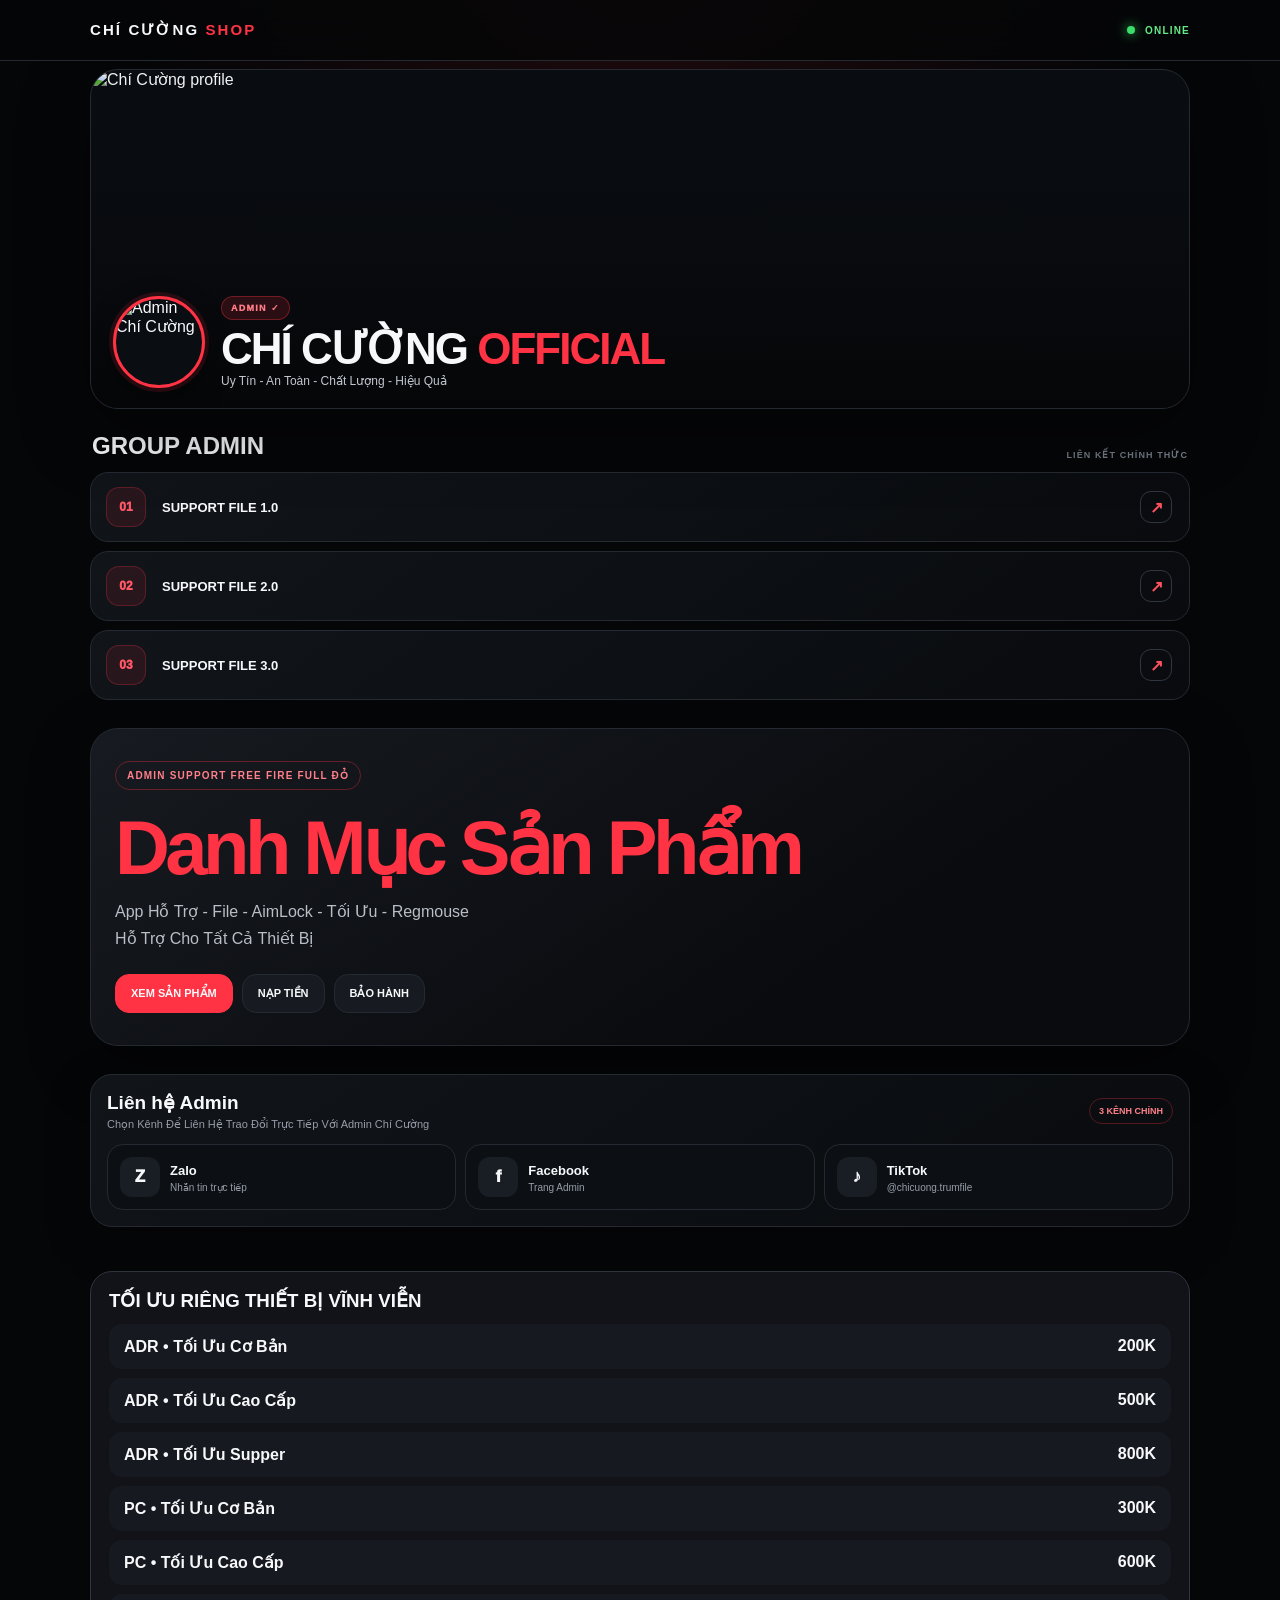
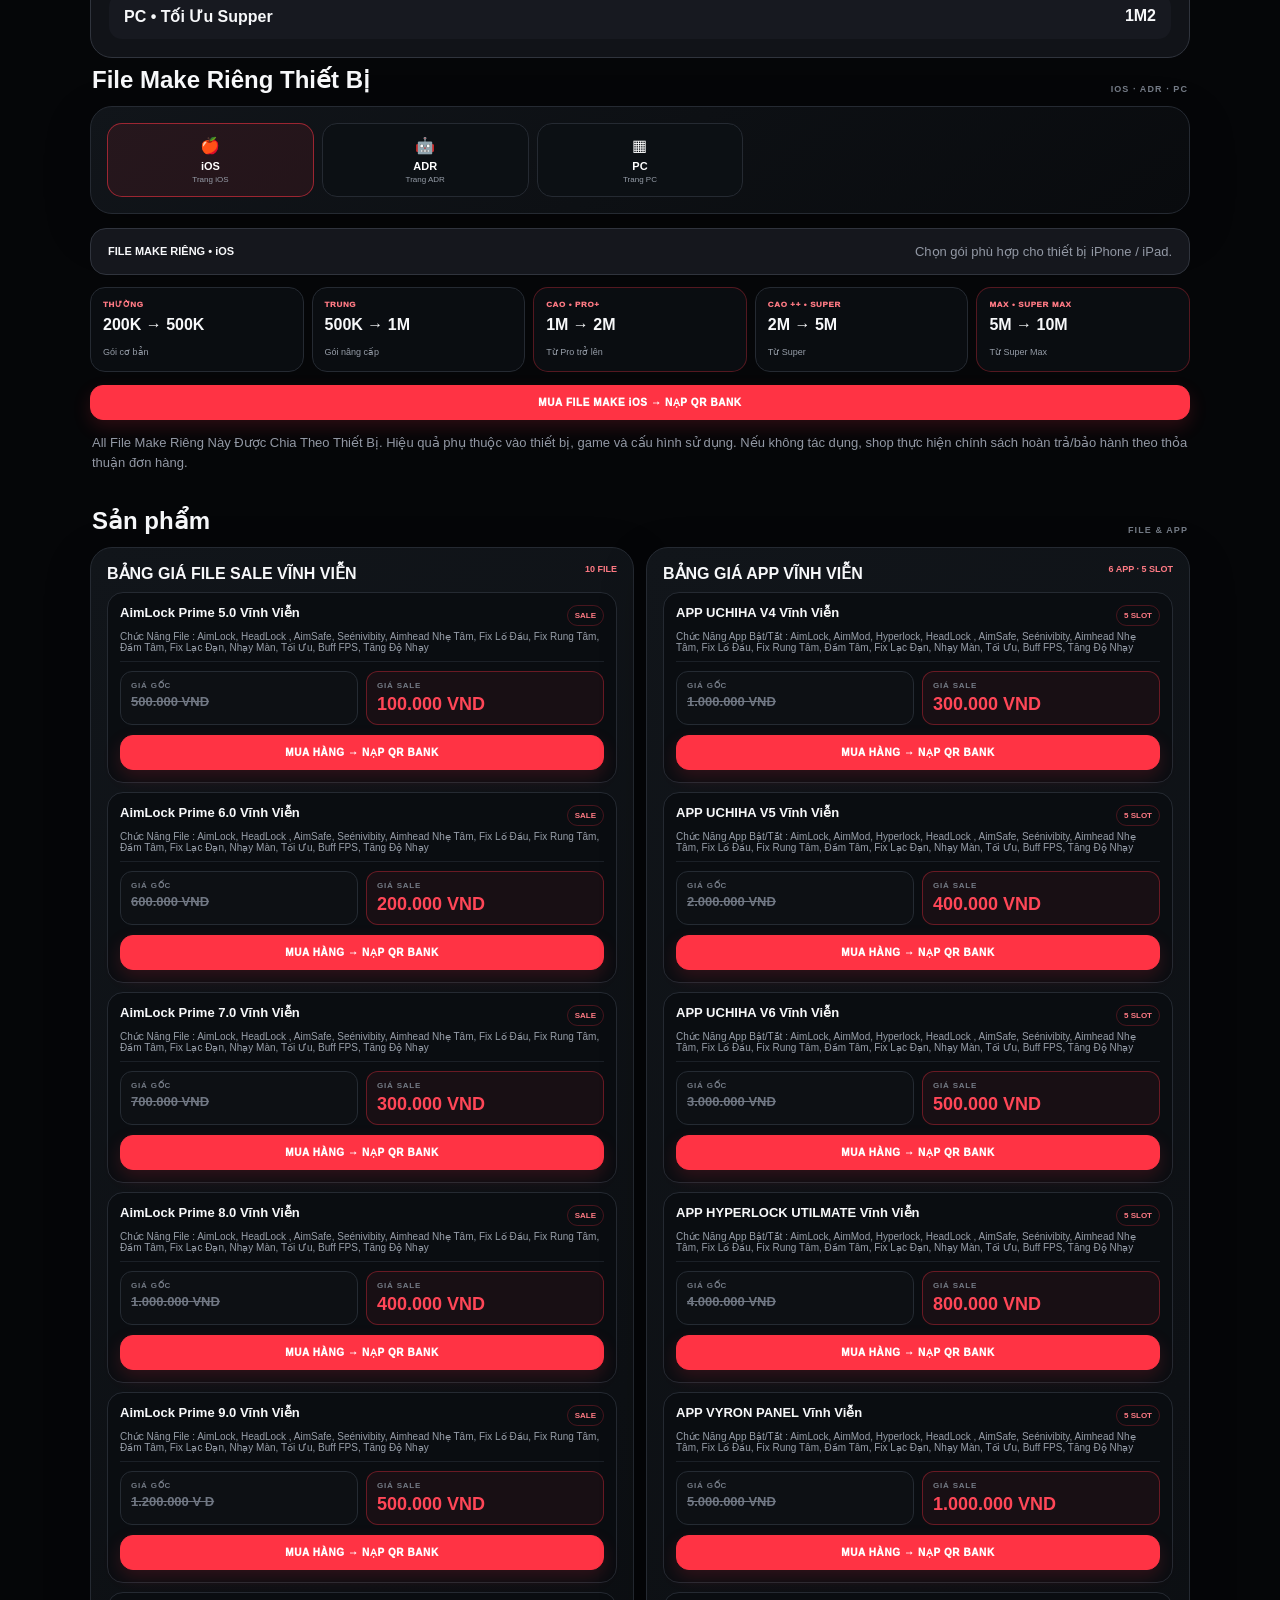
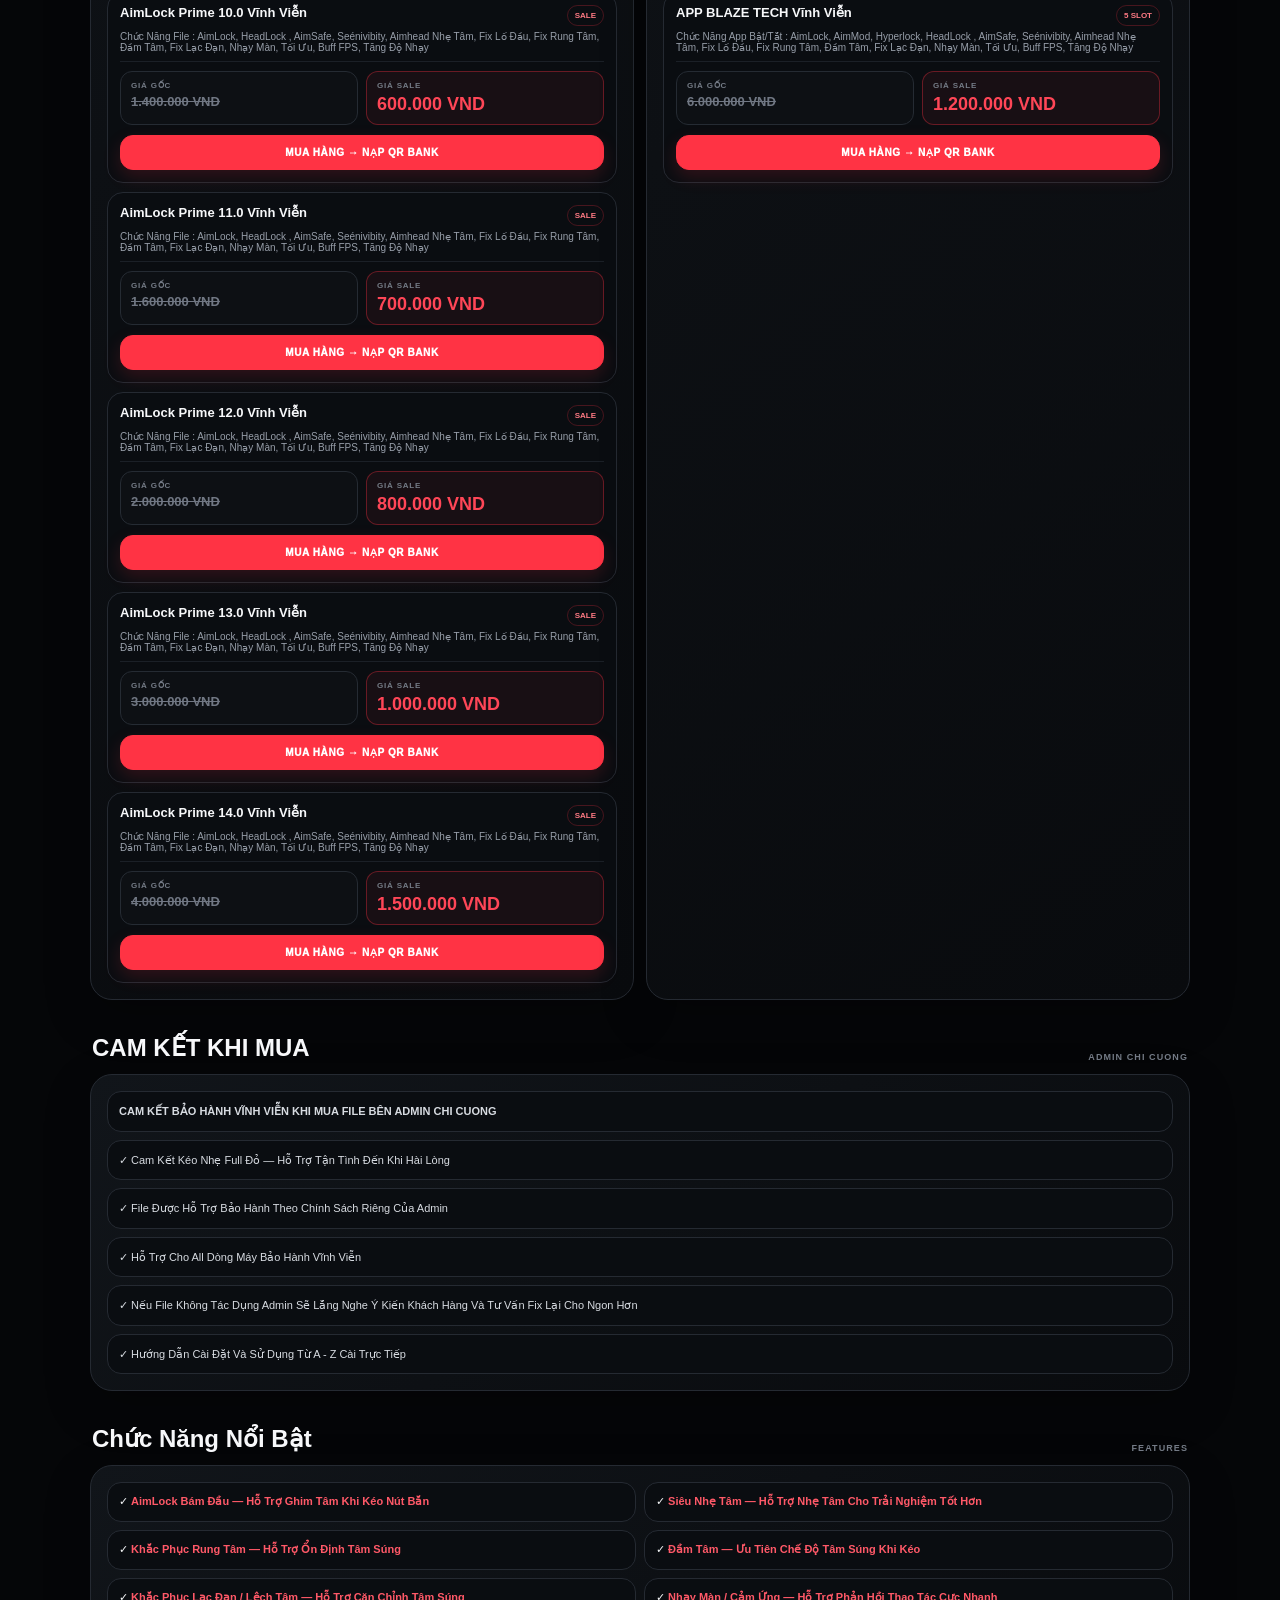
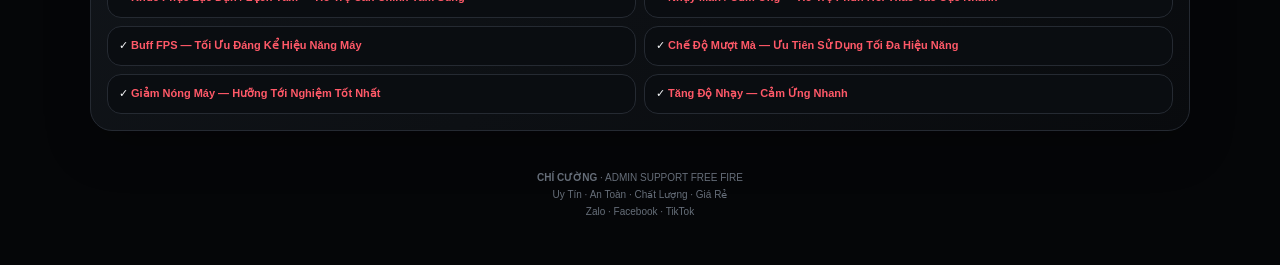
==== index.html @ fde87550 "Add files via upload" ====
<!doctype html><html lang="vi"><head><meta charset="utf-8"><meta name="viewport" content="width=device-width,initial-scale=1"><meta name="theme-color" content="#050608"><title>Chí Cường Shop</title><style>
:root{--bg:#050608;--line:#252a32;--txt:#f7f8fa;--muted:#969da8;--red:#ff3344}*{box-sizing:border-box}html{scroll-behavior:smooth}body{margin:0;background:radial-gradient(800px 420px at 50% 0,rgba(255,51,68,.12),transparent 65%),var(--bg);color:var(--txt);font-family:-apple-system,BlinkMacSystemFont,"SF Pro Display",Arial,sans-serif}a{text-decoration:none;color:inherit}.wrap{width:min(1100px,calc(100% - 22px));margin:auto}.top{position:sticky;top:0;z-index:20;background:rgba(5,6,8,.84);backdrop-filter:blur(18px);border-bottom:1px solid var(--line)}.topin{height:60px;display:flex;align-items:center;justify-content:space-between}.brand{font-size:15px;font-weight:900;letter-spacing:.14em}.brand b{color:var(--red)}.online{font-size:10px;font-weight:900;letter-spacing:.12em;color:#65eb86}.dot{display:inline-block;width:8px;height:8px;border-radius:50%;background:#39df69;box-shadow:0 0 12px #39df69;margin-right:6px}.hero{padding:15px 0}.heroCard{border:1px solid var(--line);border-radius:28px;padding:32px 24px;background:linear-gradient(145deg,#171a20,#090b0e 70%);box-shadow:0 20px 60px rgba(0,0,0,.35)}.eyebrow{display:inline-block;border:1px solid rgba(255,51,68,.35);border-radius:99px;padding:8px 11px;color:#ff7f8a;font-size:10px;font-weight:900;letter-spacing:.12em}.hero h1{font-size:clamp(42px,8vw,76px);line-height:.95;letter-spacing:-.06em;margin:22px 0 15px}.hero h1 span{color:var(--red)}.hero p{color:#b9bec7;line-height:1.65;margin:0}.actions{display:flex;gap:9px;flex-wrap:wrap;margin-top:22px}.btn{padding:12px 15px;border:1px solid var(--line);border-radius:14px;background:#171b21;font-size:11px;font-weight:900}.btn.red{background:var(--red);border-color:var(--red)}section{padding:13px 0}.head{display:flex;align-items:end;justify-content:space-between;margin:8px 2px 12px}.head h2{margin:0;font-size:24px}.head small{color:#747b86;font-size:9px;font-weight:900;letter-spacing:.12em}.box,.card{border:1px solid var(--line);border-radius:22px;background:linear-gradient(145deg,#11151a,#090b0e);padding:16px;box-shadow:0 16px 45px rgba(0,0,0,.25)}.contactTitle{display:flex;justify-content:space-between;gap:10px;align-items:center;margin-bottom:13px}.contactTitle h2{margin:0;font-size:19px}.contactTitle p{margin:4px 0 0;color:var(--muted);font-size:11px}.badge{border:1px solid rgba(255,51,68,.3);color:#ff808a;padding:7px 9px;border-radius:99px;font-size:9px;font-weight:900}.socials{display:grid;grid-template-columns:repeat(3,1fr);gap:9px}.social{display:flex;align-items:center;gap:10px;border:1px solid var(--line);background:#0c1014;border-radius:16px;padding:12px;transition:.2s}.social:hover{transform:translateY(-2px);border-color:rgba(255,51,68,.5)}.ico{width:40px;height:40px;border-radius:12px;background:#191e25;display:grid;place-items:center;font-weight:1000;font-size:17px}.social strong{font-size:13px}.social span{display:block;color:var(--muted);font-size:10px;margin-top:3px}.devices{display:grid;grid-template-columns:repeat(5,1fr);gap:8px}.device{text-align:center;padding:14px 7px;border:1px solid var(--line);border-radius:15px;background:#0c1014;font-size:11px;font-weight:900}.device i{display:block;font-style:normal;font-size:20px;margin-bottom:7px}.device.active{border-color:rgba(255,51,68,.5);background:rgba(255,51,68,.08)}.cols{display:grid;grid-template-columns:1fr 1fr;gap:12px}.card h3{margin:0;font-size:16px}.count{float:right;color:#ff7a84;font-size:9px;font-weight:900}.prod{margin-top:9px;border:1px solid var(--line);border-radius:16px;padding:12px;background:#0a0d11}.pt{display:flex;justify-content:space-between;gap:8px}.pn{font-weight:900;font-size:13px}.tag{color:#ff7a84;border:1px solid rgba(255,51,68,.25);border-radius:99px;padding:5px 7px;font-size:8px;font-weight:900}.ps{color:var(--muted);font-size:10px;margin:5px 0 8px}.price{display:grid;grid-template-columns:1fr 1fr;gap:8px;border-top:1px solid #1b2027;padding-top:9px;font-size:9px}.priceBox{min-width:0;padding:9px 10px;border:1px solid #252b33;border-radius:12px;background:#0d1014}.priceLabel{display:block;color:#747b86;font-size:8px;font-weight:900;letter-spacing:.1em;margin-bottom:4px}.old{display:block;text-decoration:line-through;color:#707783;font-size:13px;font-weight:800}.saleBox{border-color:rgba(255,51,68,.35);background:rgba(255,51,68,.06)}.sale{display:block;color:#fff;font-size:18px;font-weight:1000}.sale b{color:#ff4657}.list{display:grid;gap:8px}.item{padding:11px;border:1px solid var(--line);border-radius:14px;background:#0a0d11;color:#d7dbe1;font-size:11px;line-height:1.5}.features{display:grid;grid-template-columns:repeat(2,1fr);gap:8px}.feature{padding:11px;border:1px solid var(--line);border-radius:14px;background:#0a0d11;font-size:11px;line-height:1.45}.feature b{color:#ff5968}.foot{text-align:center;color:#666e79;font-size:10px;line-height:1.7;padding:25px 0 45px}@media(max-width:720px){.socials,.cols{grid-template-columns:1fr}.devices{grid-template-columns:repeat(2,1fr)}.device:last-child{grid-column:span 2}.features{grid-template-columns:1fr}.contactTitle{align-items:flex-start}.badge{display:none}}
<style>
.payment-grid{display:grid;grid-template-columns:1fr 1fr;gap:12px}.bank{position:relative;overflow:hidden;border:1px solid var(--line);border-radius:20px;padding:18px;background:linear-gradient(145deg,#15191f,#090b0e)}.bank:after{content:"";position:absolute;right:-35px;top:-35px;width:110px;height:110px;border-radius:50%;background:rgba(255,51,68,.08)}.bank h3{margin:0 0 5px;font-size:18px}.bank p{margin:0 0 14px;color:var(--muted);font-size:11px;line-height:1.5}.bank .bankbtn{display:inline-flex;align-items:center;justify-content:center;width:100%;padding:12px;border-radius:13px;background:#171b21;border:1px solid #2c323b;font-size:11px;font-weight:900}.bank.primary .bankbtn{background:var(--red);border-color:var(--red)}.bankname{font-size:9px;font-weight:900;letter-spacing:.14em;color:#ff6a75;margin-bottom:10px}.paynote{margin-top:10px;color:#737b86;font-size:10px;line-height:1.6;text-align:center}@media(max-width:720px){.payment-grid{grid-template-columns:1fr}}
.buy-now{display:block;margin-top:10px;width:100%;padding:11px 12px;border-radius:13px;background:var(--red);border:1px solid var(--red);color:#fff;text-align:center;font-size:10px;font-weight:1000;letter-spacing:.06em;box-shadow:0 7px 18px rgba(255,51,68,.16)}.buy-now:active{transform:scale(.99)}.pay-preview{display:flex;align-items:center;justify-content:space-between;gap:15px;padding:16px;border:1px solid var(--line);border-radius:18px;background:#0a0d11}.pay-preview strong{display:block;font-size:14px}.pay-preview span{display:block;color:var(--muted);font-size:10px;margin-top:5px}@media(max-width:720px){.pay-preview{flex-direction:column;align-items:stretch}}
.makeDevices{display:grid;grid-template-columns:repeat(5,1fr);gap:8px}.makeDevice{border:1px solid var(--line);background:#0c1014;color:#fff;border-radius:15px;padding:12px 7px;cursor:pointer;font:inherit}.makeDevice b,.makeDevice span{display:block}.makeDevice b{font-size:11px;margin-top:5px}.makeDevice span{font-size:8px;color:var(--muted);margin-top:3px}.makeDevice.active{border-color:rgba(255,51,68,.55);background:rgba(255,51,68,.09)}.makeIntro{display:flex;justify-content:space-between;gap:10px;align-items:center;margin:13px 0 9px;padding:12px 13px;border-radius:14px;background:#0a0d11;border:1px solid var(--line)}.makeIntro b{font-size:11px}.makeIntro span{font-size:9px;color:var(--muted)}.makeTypes{display:grid;grid-template-columns:repeat(5,1fr);gap:8px}.makeType{border:1px solid var(--line);border-radius:15px;padding:12px;background:#0a0d11}.makeType span{display:block;color:#ff7a84;font-size:8px;font-weight:1000;letter-spacing:.08em}.makeType b{display:block;font-size:16px;margin:7px 0}.makeType small{color:var(--muted);font-size:9px}.makeType.pro,.makeType.max{border-color:rgba(255,51,68,.3)}.makeNote{color:var(--muted);font-size:10px;line-height:1.55;margin:12px 2px 2px}@media(max-width:720px){.makeDevices{grid-template-columns:repeat(3,1fr)}.makeTypes{grid-template-columns:1fr 1fr}.makeType:last-child{grid-column:1/-1}.makeIntro{align-items:flex-start;flex-direction:column}}</style></style><style id="make-pages-css">
.makePage{display:none;margin-top:14px}.makePage.active{display:block}.makeIntro{display:flex;justify-content:space-between;gap:12px;align-items:center;background:#15171d;border:1px solid #30343d;border-radius:16px;padding:15px 17px;margin-bottom:12px}.makeIntro span{color:#9298a4;font-size:13px}.makeBuy{display:block;text-align:center;margin-top:13px}.makeNote{margin:13px 2px 0;color:#9298a4;line-height:1.55;font-size:13px}
@media(max-width:720px){.makeIntro{display:block}.makeIntro span{display:block;margin-top:5px}}
</style></head><body><header class="top"><div class="wrap topin"><div class="brand"> CHÍ CƯỜNG <b> SHOP</b></div><div class="online"><i class="dot"></i> ONLINE</div></div></header><main class="wrap"><section class="profileHero"><div class="profileCover"><img src="assets/profile.jpg" alt="Chí Cường profile"><div class="profileShade"></div><div class="profileInfo"><div class="avatar"><img src="assets/profile.jpg" alt="Admin Chí Cường"></div><div><div class="profileRole"> ADMIN ✓</div><h1> CHÍ CƯỜNG <span> OFFICIAL</span></h1><p>Uy Tín - An Toàn - Chất Lượng - Hiệu Quả</p></div></div></div></section>
<section id="groups"><div class="head"><h2>GROUP ADMIN</h2><small>LIÊN KẾT CHÍNH THỨC</small></div><div class="groupGrid"><a class="groupCard" href="#" onclick="return openGroup('GROUP_1')"><div class="groupNo">01</div><div><strong>SUPPORT FILE 1.0</strong></div><b>↗</b></a><a class="groupCard" href="#" onclick="return openGroup('GROUP_2')"><div class="groupNo">02</div><div><strong>SUPPORT FILE 2.0</strong></div><b>↗</b></a><a class="groupCard" href="#" onclick="return openGroup('GROUP_3')"><div class="groupNo">03</div><div><strong>SUPPORT FILE 3.0</strong></div><b>↗</b></a></div></section>
<style>
.profileHero{padding:8px 0 2px}.profileCover{position:relative;height:340px;border:1px solid #252a32;border-radius:28px;overflow:hidden;background:#0a0d11;box-shadow:0 22px 70px rgba(0,0,0,.4)}.profileCover>img{width:100%;height:100%;object-fit:cover;object-position:center 48%;display:block;filter:saturate(.92) contrast(1.04)}.profileShade{position:absolute;inset:0;background:linear-gradient(180deg,rgba(0,0,0,.05) 20%,rgba(5,6,8,.22) 46%,rgba(5,6,8,.96) 100%)}.profileInfo{position:absolute;left:22px;right:22px;bottom:20px;display:flex;align-items:end;gap:16px}.avatar{width:92px;height:92px;flex:0 0 92px;border-radius:50%;overflow:hidden;border:3px solid var(--red);box-shadow:0 0 0 4px rgba(255,51,68,.13),0 10px 28px rgba(0,0,0,.45);background:#0a0d11}.avatar img{width:100%;height:100%;object-fit:cover}.profileRole{display:inline-flex;padding:6px 9px;border-radius:99px;background:rgba(255,51,68,.14);border:1px solid rgba(255,51,68,.35);color:#ff7b85;font-size:9px;font-weight:1000;letter-spacing:.14em}.profileInfo h1{font-size:clamp(26px,6vw,44px);margin:7px 0 3px;letter-spacing:-.045em;line-height:1}.profileInfo h1 span{color:var(--red)}.profileInfo p{margin:0;color:#c2c7cf;font-size:12px}.groupGrid{display:grid;gap:9px}.groupCard{display:grid;grid-template-columns:44px 1fr 34px;align-items:center;gap:12px;padding:14px 15px;border:1px solid var(--line);border-radius:18px;background:linear-gradient(145deg,#11151a,#090b0e);transition:.2s}.groupCard:hover{transform:translateY(-2px);border-color:rgba(255,51,68,.55);box-shadow:0 10px 28px rgba(255,51,68,.08)}.groupNo{width:40px;height:40px;border-radius:13px;display:grid;place-items:center;background:rgba(255,51,68,.1);border:1px solid rgba(255,51,68,.25);color:#ff5968;font-size:12px;font-weight:1000}.groupCard strong{display:block;font-size:13px}.groupCard span{display:block;color:var(--muted);font-size:10px;margin-top:4px}.groupCard>b{width:32px;height:32px;border:1px solid #303640;border-radius:11px;display:grid;place-items:center;color:#ff5260;font-size:16px}@media(max-width:720px){.profileCover{height:330px}.profileInfo{left:16px;right:16px;bottom:16px;gap:12px}.avatar{width:76px;height:76px;flex-basis:76px}.profileInfo h1{font-size:25px}.groupCard{grid-template-columns:40px 1fr 30px}}
</style>
<script>
function openGroup(id){const links={GROUP_1:'https://zalo.me/g/ellbnu853',GROUP_2:'https://zalo.me/g/bqookl425',GROUP_3:'https://zalo.me/g/5pbwcsgzqxqlen5xunfj'};const url=links[id];if(url){window.open(url,'_blank','noopener');}else{alert('Liên kết Group chưa được cài.');}return false;}
function switchMakeDevice(device,btn){
document.querySelectorAll('.makeDevice').forEach(x=>x.classList.remove('active'));
btn.classList.add('active');
document.querySelectorAll('.makePage').forEach(x=>x.classList.remove('active'));
const page=document.getElementById('make-'+device);
if(page) page.classList.add('active');
}
</script>
<section class="hero"><div class="heroCard"><div class="eyebrow">ADMIN SUPPORT FREE FIRE FULL ĐỎ</div>
        <h1><span>Danh Mục Sản Phẩm</span>
<br></h1><p>App Hỗ Trợ - File - AimLock - Tối Ưu - Regmouse<br>Hỗ Trợ Cho Tất Cả Thiết Bị</p>
<div class="actions"><a class="btn red" href="#products">XEM SẢN PHẨM</a>
<a class="btn" href="payment.html">NẠP TIỀN</a><a class="btn" href="#guarantee">BẢO HÀNH</a></div></div></section><section id="contact"><div class="box"><div class="contactTitle"><div><h2>Liên hệ Admin</h2><p>Chọn Kênh Để Liên Hệ Trao Đổi Trực Tiếp Với Admin Chí Cường</p></div><span class="badge">3 KÊNH CHÍNH</span></div><div class="socials"><a class="social" href="https://zalo.me/0384073952" target="_blank" rel="noopener"><div class="ico">Z</div><div><strong>Zalo</strong><span>Nhắn tin trực tiếp</span></div></a><a class="social" href="https://www.facebook.com/share/1Bvz3iSdA1/?mibextid=wwXIfr" target="_blank" rel="noopener"><div class="ico">f</div><div><strong>Facebook</strong><span>Trang Admin</span></div></a><a class="social" href="https://www.tiktok.com/@chicuong.trumfile?_r=1&_t=ZS-98qvpAcc6FU" target="_blank" rel="noopener"><div class="ico">♪</div><div><strong>TikTok</strong><span>@chicuong.trumfile</span></div></a></div></div></section>
<section id="make-device">
<div class="make-optimize-pricing" style="margin-top:18px">
  <div style="background:#111318;border:1px solid #30343d;border-radius:22px;padding:18px">
    <h3 style="margin:0 0 12px">TỐI ƯU RIÊNG THIẾT BỊ VĨNH VIỄN</h3>
    <div style="display:grid;gap:9px">
      <div style="padding:13px 15px;border-radius:13px;background:#171920">
        <b>ADR • Tối Ưu Cơ Bản</b><span style="float:right;font-weight:900">200K</span>
      </div>
      <div style="padding:13px 15px;border-radius:13px;background:#171920">
        <b>ADR • Tối Ưu Cao Cấp</b><span style="float:right;font-weight:900">500K</span>
      </div>
      <div style="padding:13px 15px;border-radius:13px;background:#171920">
        <b>ADR • Tối Ưu Supper</b><span style="float:right;font-weight:900">800K</span>
      </div>
      <div style="padding:13px 15px;border-radius:13px;background:#171920">
        <b>PC • Tối Ưu Cơ Bản</b><span style="float:right;font-weight:900">300K</span>
      </div>
      <div style="padding:13px 15px;border-radius:13px;background:#171920">
        <b>PC • Tối Ưu Cao Cấp</b><span style="float:right;font-weight:900">600K</span>
      </div>
      <div style="padding:13px 15px;border-radius:13px;background:#171920">
        <b>PC • Tối Ưu Supper</b><span style="float:right;font-weight:900">1M2</span>
      </div>
    </div>
  </div>
</div>

<div class="head"><h2>File Make Riêng Thiết Bị</h2><small>IOS · ADR · PC</small></div>
<div class="box">
<div class="makeDevices">
<button class="makeDevice active" data-device="iOS" onclick="switchMakeDevice('iOS',this)">🍎<b>iOS</b><span>Trang iOS</span></button>
<button class="makeDevice" data-device="ADR" onclick="switchMakeDevice('ADR',this)">🤖<b>ADR</b><span>Trang ADR</span></button>
<button class="makeDevice" data-device="PC" onclick="switchMakeDevice('PC',this)">▦<b>PC</b><span>Trang PC</span></button>
</div>
</div>

<div class="makePage active" id="make-iOS">
<div class="makeIntro"><b>FILE MAKE RIÊNG • iOS</b><span>Chọn gói phù hợp cho thiết bị iPhone / iPad.</span></div>
<div class="makeTypes">
<div class="makeType"><span>THƯỜNG</span><b>200K → 500K</b><small>Gói cơ bản</small></div>
<div class="makeType"><span>TRUNG</span><b>500K → 1M</b><small>Gói nâng cấp</small></div>
<div class="makeType pro"><span>CAO • PRO+</span><b>1M → 2M</b><small>Từ Pro trở lên</small></div>
<div class="makeType"><span>CAO ++ • SUPER</span><b>2M → 5M</b><small>Từ Super</small></div>
<div class="makeType max"><span>MAX • SUPER MAX</span><b>5M → 10M</b><small>Từ Super Max</small></div>
</div>
<a class="buy-now makeBuy" href="payment.html">MUA FILE MAKE iOS → NẠP QR BANK</a>
</div>

<div class="makePage" id="make-ADR">
<div class="makeIntro"><b>FILE MAKE RIÊNG • ADR</b><span>Chọn gói phù hợp cho điện thoại / máy tính bảng ADR.</span></div>
<div class="makeTypes">
<div class="makeType"><span>THƯỜNG</span><b>200K → 500K</b><small>Gói cơ bản</small></div>
<div class="makeType"><span>TRUNG</span><b>500K → 1M</b><small>Gói nâng cấp</small></div>
<div class="makeType pro"><span>CAO • PRO+</span><b>1M → 2M</b><small>Từ Pro trở lên</small></div>
<div class="makeType"><span>CAO ++ • SUPER</span><b>2M → 5M</b><small>Từ Super</small></div>
<div class="makeType max"><span>MAX • SUPER MAX</span><b>5M → 10M</b><small>Từ Super Max</small></div>
</div>
<a class="buy-now makeBuy" href="payment.html">MUA FILE MAKE ADR → NẠP QR BANK</a>
</div>

<div class="makePage" id="make-PC">
<div class="makeIntro"><b>FILE MAKE RIÊNG • PC</b><span>Chọn gói phù hợp cho PC / Windows.</span></div>
<div class="makeTypes">
<div class="makeType"><span>THƯỜNG</span><b>200K → 500K</b><small>Gói cơ bản</small></div>
<div class="makeType"><span>TRUNG</span><b>500K → 1M</b><small>Gói nâng cấp</small></div>
<div class="makeType pro"><span>CAO • PRO+</span><b>1M → 2M</b><small>Từ Pro trở lên</small></div>
<div class="makeType"><span>CAO ++ • SUPER</span><b>2M → 5M</b><small>Từ Super</small></div>
<div class="makeType max"><span>MAX • SUPER MAX</span><b>5M → 10M</b><small>Từ Super Max</small></div>
</div>
<a class="buy-now makeBuy" href="payment.html">MUA FILE MAKE PC → NẠP QR BANK</a>
</div>

<div class="makeNote">All File Make Riêng Này Được Chia Theo Thiết Bị. Hiệu quả phụ thuộc vào thiết bị, game và cấu hình sử dụng. Nếu không tác dụng, shop thực hiện chính sách hoàn trả/bảo hành theo thỏa thuận đơn hàng.</div>
</section><section id="products"><div class="head"><h2>Sản phẩm</h2><small>FILE & APP</small></div><div class="cols"><div class="card"><span class="count">10 FILE</span><h3>BẢNG GIÁ FILE SALE VĨNH VIỄN</h3><div class="prod"><div class="pt"><div class="pn">AimLock Prime 5.0 Vĩnh Viễn</div><span class="tag">SALE</span></div><div class="ps">Chức Năng File : AimLock, HeadLock , AimSafe, Seénivibity, Aimhead Nhẹ Tâm, Fix Lố Đầu, Fix Rung Tâm, Đầm Tâm, Fix Lạc Đạn, Nhạy Màn, Tối Ưu, Buff FPS, Tăng Độ Nhạy</div><div class="price"><div class="priceBox"><span class="priceLabel">GIÁ GỐC</span><span class="old">500.000 VND</span></div><div class="priceBox saleBox"><span class="priceLabel">GIÁ SALE</span><span class="sale"><b>100.000 VND</b></span></div></div><a class="buy-now" href="payment.html">MUA HÀNG → NẠP QR BANK</a></div><div class="prod"><div class="pt"><div class="pn">AimLock Prime 6.0 Vĩnh Viễn</div><span class="tag">SALE</span></div><div class="ps">Chức Năng File : AimLock, HeadLock , AimSafe, Seénivibity, Aimhead Nhẹ Tâm, Fix Lố Đầu, Fix Rung Tâm, Đầm Tâm, Fix Lạc Đạn, Nhạy Màn, Tối Ưu, Buff FPS, Tăng Độ Nhạy</div><div class="price"><div class="priceBox"><span class="priceLabel">GIÁ GỐC</span><span class="old">600.000 VND</span></div><div class="priceBox saleBox"><span class="priceLabel">GIÁ SALE</span><span class="sale"><b>200.000 VND</b></span></div></div><a class="buy-now" href="payment.html">MUA HÀNG → NẠP QR BANK</a></div><div class="prod"><div class="pt"><div class="pn">AimLock Prime 7.0 Vĩnh Viễn</div><span class="tag">SALE</span></div><div class="ps">Chức Năng File : AimLock, HeadLock , AimSafe, Seénivibity, Aimhead Nhẹ Tâm, Fix Lố Đầu, Fix Rung Tâm, Đầm Tâm, Fix Lạc Đạn, Nhạy Màn, Tối Ưu, Buff FPS, Tăng Độ Nhạy</div><div class="price"><div class="priceBox"><span class="priceLabel">GIÁ GỐC</span><span class="old">700.000 VND</span></div><div class="priceBox saleBox"><span class="priceLabel">GIÁ SALE</span><span class="sale"><b>300.000 VND</b></span></div></div><a class="buy-now" href="payment.html">MUA HÀNG → NẠP QR BANK</a></div><div class="prod"><div class="pt"><div class="pn">AimLock Prime 8.0 Vĩnh Viễn</div><span class="tag">SALE</span></div><div class="ps">Chức Năng File : AimLock, HeadLock , AimSafe, Seénivibity, Aimhead Nhẹ Tâm, Fix Lố Đầu, Fix Rung Tâm, Đầm Tâm, Fix Lạc Đạn, Nhạy Màn, Tối Ưu, Buff FPS, Tăng Độ Nhạy</div><div class="price"><div class="priceBox"><span class="priceLabel">GIÁ GỐC</span><span class="old">1.000.000 VND</span></div><div class="priceBox saleBox"><span class="priceLabel">GIÁ SALE</span><span class="sale"><b>400.000 VND</b></span></div></div><a class="buy-now" href="payment.html">MUA HÀNG → NẠP QR BANK</a></div><div class="prod"><div class="pt"><div class="pn">AimLock Prime 9.0 Vĩnh Viễn</div><span class="tag">SALE</span></div><div class="ps">Chức Năng File : AimLock, HeadLock , AimSafe, Seénivibity, Aimhead Nhẹ Tâm, Fix Lố Đầu, Fix Rung Tâm, Đầm Tâm, Fix Lạc Đạn, Nhạy Màn, Tối Ưu, Buff FPS, Tăng Độ Nhạy</div><div class="price"><div class="priceBox"><span class="priceLabel">GIÁ GỐC</span><span class="old">1.200.000 V D</span></div><div class="priceBox saleBox"><span class="priceLabel">GIÁ SALE</span><span class="sale"><b>500.000 VND</b></span></div></div><a class="buy-now" href="payment.html">MUA HÀNG → NẠP QR BANK</a></div><div class="prod"><div class="pt"><div class="pn">AimLock Prime 10.0 Vĩnh Viễn</div><span class="tag">SALE</span></div><div class="ps">Chức Năng File : AimLock, HeadLock , AimSafe, Seénivibity, Aimhead Nhẹ Tâm, Fix Lố Đầu, Fix Rung Tâm, Đầm Tâm, Fix Lạc Đạn, Nhạy Màn, Tối Ưu, Buff FPS, Tăng Độ Nhạy</div><div class="price"><div class="priceBox"><span class="priceLabel">GIÁ GỐC</span><span class="old">1.400.000 VND</span></div><div class="priceBox saleBox"><span class="priceLabel">GIÁ SALE</span><span class="sale"><b>600.000 VND</b></span></div></div><a class="buy-now" href="payment.html">MUA HÀNG → NẠP QR BANK</a></div><div class="prod"><div class="pt"><div class="pn">AimLock Prime 11.0 Vĩnh Viễn</div><span class="tag">SALE</span></div><div class="ps">Chức Năng File : AimLock, HeadLock , AimSafe, Seénivibity, Aimhead Nhẹ Tâm, Fix Lố Đầu, Fix Rung Tâm, Đầm Tâm, Fix Lạc Đạn, Nhạy Màn, Tối Ưu, Buff FPS, Tăng Độ Nhạy</div><div class="price"><div class="priceBox"><span class="priceLabel">GIÁ GỐC</span><span class="old">1.600.000 VND</span></div><div class="priceBox saleBox"><span class="priceLabel">GIÁ SALE</span><span class="sale"><b>700.000 VND</b></span></div></div><a class="buy-now" href="payment.html">MUA HÀNG → NẠP QR BANK</a></div><div class="prod"><div class="pt"><div class="pn">AimLock Prime 12.0 Vĩnh Viễn</div><span class="tag">SALE</span></div><div class="ps">Chức Năng File : AimLock, HeadLock , AimSafe, Seénivibity, Aimhead Nhẹ Tâm, Fix Lố Đầu, Fix Rung Tâm, Đầm Tâm, Fix Lạc Đạn, Nhạy Màn, Tối Ưu, Buff FPS, Tăng Độ Nhạy</div><div class="price"><div class="priceBox"><span class="priceLabel">GIÁ GỐC</span><span class="old">2.000.000 VND</span></div><div class="priceBox saleBox"><span class="priceLabel">GIÁ SALE</span><span class="sale"><b>800.000 VND</b></span></div></div><a class="buy-now" href="payment.html">MUA HÀNG → NẠP QR BANK</a></div><div class="prod"><div class="pt"><div class="pn">AimLock Prime 13.0 Vĩnh Viễn</div><span class="tag">SALE</span></div><div class="ps">Chức Năng File : AimLock, HeadLock , AimSafe, Seénivibity, Aimhead Nhẹ Tâm, Fix Lố Đầu, Fix Rung Tâm, Đầm Tâm, Fix Lạc Đạn, Nhạy Màn, Tối Ưu, Buff FPS, Tăng Độ Nhạy</div><div class="price"><div class="priceBox"><span class="priceLabel">GIÁ GỐC</span><span class="old">3.000.000 VND</span></div><div class="priceBox saleBox"><span class="priceLabel">GIÁ SALE</span><span class="sale"><b>1.000.000 VND</b></span></div></div><a class="buy-now" href="payment.html">MUA HÀNG → NẠP QR BANK</a></div><div class="prod"><div class="pt"><div class="pn">AimLock Prime 14.0 Vĩnh Viễn</div><span class="tag">SALE</span></div><div class="ps">Chức Năng File : AimLock, HeadLock , AimSafe, Seénivibity, Aimhead Nhẹ Tâm, Fix Lố Đầu, Fix Rung Tâm, Đầm Tâm, Fix Lạc Đạn, Nhạy Màn, Tối Ưu, Buff FPS, Tăng Độ Nhạy</div><div class="price"><div class="priceBox"><span class="priceLabel">GIÁ GỐC</span><span class="old">4.000.000 VND</span></div><div class="priceBox saleBox"><span class="priceLabel">GIÁ SALE</span><span class="sale"><b>1.500.000 VND</b></span></div></div><a class="buy-now" href="payment.html">MUA HÀNG → NẠP QR BANK</a></div></div><div class="card"><span class="count">6 APP · 5 SLOT</span><h3>BẢNG GIÁ APP VĨNH VIỄN</h3><div class="prod"><div class="pt"><div class="pn">APP UCHIHA V4 Vĩnh Viễn</div><span class="tag">5 SLOT</span></div><div class="ps">Chức Năng App Bật/Tắt : AimLock, AimMod, Hyperlock, HeadLock , AimSafe, Seénivibity, Aimhead Nhẹ Tâm, Fix Lố Đầu, Fix Rung Tâm, Đầm Tâm, Fix Lạc Đạn, Nhạy Màn, Tối Ưu, Buff FPS, Tăng Độ Nhạy</div><div class="price"><div class="priceBox"><span class="priceLabel">GIÁ GỐC</span><span class="old">1.000.000 VND</span></div><div class="priceBox saleBox"><span class="priceLabel">GIÁ SALE</span><span class="sale"><b>300.000 VND</b></span></div></div><a class="buy-now" href="payment.html">MUA HÀNG → NẠP QR BANK</a></div><div class="prod"><div class="pt"><div class="pn">APP UCHIHA V5 Vĩnh Viễn</div><span class="tag">5 SLOT</span></div><div class="ps">Chức Năng App Bật/Tắt : AimLock, AimMod, Hyperlock, HeadLock , AimSafe, Seénivibity, Aimhead Nhẹ Tâm, Fix Lố Đầu, Fix Rung Tâm, Đầm Tâm, Fix Lạc Đạn, Nhạy Màn, Tối Ưu, Buff FPS, Tăng Độ Nhạy</div><div class="price"><div class="priceBox"><span class="priceLabel">GIÁ GỐC</span><span class="old">2.000.000 VND</span></div><div class="priceBox saleBox"><span class="priceLabel">GIÁ SALE</span><span class="sale"><b>400.000 VND</b></span></div></div><a class="buy-now" href="payment.html">MUA HÀNG → NẠP QR BANK</a></div><div class="prod"><div class="pt"><div class="pn">APP UCHIHA V6 Vĩnh Viễn</div><span class="tag">5 SLOT</span></div><div class="ps">Chức Năng App Bật/Tắt : AimLock, AimMod, Hyperlock, HeadLock , AimSafe, Seénivibity, Aimhead Nhẹ Tâm, Fix Lố Đầu, Fix Rung Tâm, Đầm Tâm, Fix Lạc Đạn, Nhạy Màn, Tối Ưu, Buff FPS, Tăng Độ Nhạy</div><div class="price"><div class="priceBox"><span class="priceLabel">GIÁ GỐC</span><span class="old">3.000.000 VND</span></div><div class="priceBox saleBox"><span class="priceLabel">GIÁ SALE</span><span class="sale"><b>500.000 VND</b></span></div></div><a class="buy-now" href="payment.html">MUA HÀNG → NẠP QR BANK</a></div><div class="prod"><div class="pt"><div class="pn">APP HYPERLOCK UTILMATE Vĩnh Viễn</div><span class="tag">5 SLOT</span></div><div class="ps">Chức Năng App Bật/Tắt : AimLock, AimMod, Hyperlock, HeadLock , AimSafe, Seénivibity, Aimhead Nhẹ Tâm, Fix Lố Đầu, Fix Rung Tâm, Đầm Tâm, Fix Lạc Đạn, Nhạy Màn, Tối Ưu, Buff FPS, Tăng Độ Nhạy</div><div class="price"><div class="priceBox"><span class="priceLabel">GIÁ GỐC</span><span class="old">4.000.000 VND</span></div><div class="priceBox saleBox"><span class="priceLabel">GIÁ SALE</span><span class="sale"><b>800.000 VND</b></span></div></div><a class="buy-now" href="payment.html">MUA HÀNG → NẠP QR BANK</a></div><div class="prod"><div class="pt"><div class="pn">APP VYRON PANEL Vĩnh Viễn</div><span class="tag">5 SLOT</span></div><div class="ps">Chức Năng App Bật/Tắt : AimLock, AimMod, Hyperlock, HeadLock , AimSafe, Seénivibity, Aimhead Nhẹ Tâm, Fix Lố Đầu, Fix Rung Tâm, Đầm Tâm, Fix Lạc Đạn, Nhạy Màn, Tối Ưu, Buff FPS, Tăng Độ Nhạy</div><div class="price"><div class="priceBox"><span class="priceLabel">GIÁ GỐC</span><span class="old">5.000.000 VND</span></div><div class="priceBox saleBox"><span class="priceLabel">GIÁ SALE</span><span class="sale"><b>1.000.000 VND</b></span></div></div><a class="buy-now" href="payment.html">MUA HÀNG → NẠP QR BANK</a></div><div class="prod"><div class="pt"><div class="pn">APP BLAZE TECH Vĩnh Viễn</div><span class="tag">5 SLOT</span></div><div class="ps">Chức Năng App Bật/Tắt : AimLock, AimMod, Hyperlock, HeadLock , AimSafe, Seénivibity, Aimhead Nhẹ Tâm, Fix Lố Đầu, Fix Rung Tâm, Đầm Tâm, Fix Lạc Đạn, Nhạy Màn, Tối Ưu, Buff FPS, Tăng Độ Nhạy</div><div class="price"><div class="priceBox"><span class="priceLabel">GIÁ GỐC</span><span class="old">6.000.000 VND</span></div><div class="priceBox saleBox"><span class="priceLabel">GIÁ SALE</span><span class="sale"><b>1.200.000 VND</b></span></div></div><a class="buy-now" href="payment.html">MUA HÀNG → NẠP QR BANK</a></div></div></div></section><section id="guarantee"><div class="head"><h2>CAM KẾT KHI MUA</h2><small>ADMIN CHI CUONG</small></div><div class="box"><div class="list"><div class="item"><b>CAM KẾT BẢO HÀNH VĨNH VIỄN KHI MUA FILE BÊN ADMIN CHI CUONG</b></div><div class="item">✓ Cam Kết Kéo Nhẹ Full Đỏ — Hỗ Trợ Tận Tình Đến Khi Hài Lòng</div><div class="item">✓ File Được Hỗ Trợ Bảo Hành Theo Chính Sách Riêng Của Admin</div><div class="item">✓ Hỗ Trợ Cho All Dòng Máy Bảo Hành Vĩnh Viễn</div><div class="item">✓ Nếu File Không Tác Dụng Admin Sẽ Lắng Nghe Ý Kiến Khách Hàng Và Tư Vấn Fix Lại Cho Ngon Hơn </div><div class="item">✓ Hướng Dẫn Cài Đặt Và Sử Dụng Từ A - Z Cài Trực Tiếp </div></div></div></section><section><div class="head"><h2>Chức Năng Nổi Bật</h2><small>FEATURES</small></div><div class="box"><div class="features"><div class="feature">✓ <b>AimLock Bám Đầu — Hỗ Trợ Ghim Tâm Khi Kéo Nút Bắn</b></div><div class="feature">✓ <b>Siêu Nhẹ Tâm — Hỗ Trợ Nhẹ Tâm Cho Trải Nghiệm Tốt Hơn</b></div><div class="feature">✓ <b>Khắc Phục Rung Tâm — Hỗ Trợ Ổn Định Tâm Súng</b></div><div class="feature">✓ <b>Đầm Tâm — Ưu Tiên Chế Độ Tâm
Súng Khi Kéo</b></div><div class="feature">✓ <b>Khắc Phục Lạc Đạn / Lệch Tâm — Hỗ Trợ Căn Chỉnh Tâm Súng</b></div><div class="feature">✓ <b>Nhạy Màn / Cảm Ứng — Hỗ Trợ Phản Hồi Thao Tác Cực Nhanh</b></div><div class="feature">✓ <b>Buff FPS — Tối Ưu Đáng Kể Hiệu Năng Máy</b></div><div class="feature">✓ <b>Chế Độ Mượt Mà — Ưu Tiên Sử Dụng Tối Đa Hiệu Năng</b></div><div class="feature">✓ <b>Giảm Nóng Máy — Hưỡng Tới Nghiệm Tốt Nhất</b></div><div class="feature">✓ <b>Tăng Độ Nhạy — Cảm Ứng Nhanh</b></div></div></div></section><footer class="foot"><b>CHÍ CƯỜNG</b> · ADMIN SUPPORT FREE FIRE<br>Uy Tín · An Toàn · Chất Lượng · Giá Rẻ<br>Zalo · Facebook · TikTok</footer></main></body></html>
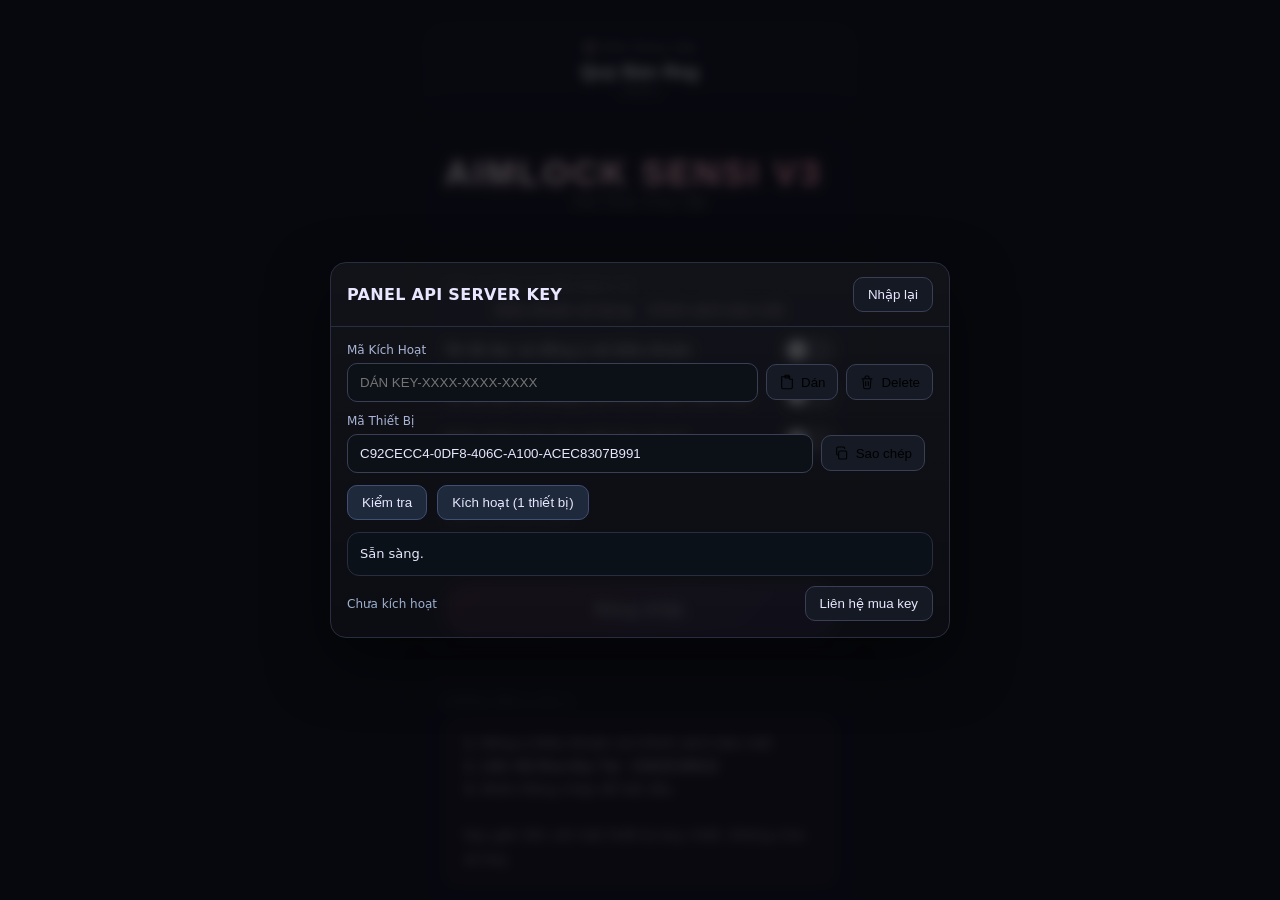
==== commit a2717066: "Add files via upload" ====
--- a/index.html
+++ b/index.html
@@ -1,103 +1,2029 @@
-<!doctype html><html lang="vi"><head><meta charset="utf-8"><meta name="viewport" content="width=device-width,initial-scale=1"><meta name="theme-color" content="#050608"><title>Chí Cường Shop</title><style>
-:root{--bg:#050608;--line:#252a32;--txt:#f7f8fa;--muted:#969da8;--red:#ff3344}*{box-sizing:border-box}html{scroll-behavior:smooth}body{margin:0;background:radial-gradient(800px 420px at 50% 0,rgba(255,51,68,.12),transparent 65%),var(--bg);color:var(--txt);font-family:-apple-system,BlinkMacSystemFont,"SF Pro Display",Arial,sans-serif}a{text-decoration:none;color:inherit}.wrap{width:min(1100px,calc(100% - 22px));margin:auto}.top{position:sticky;top:0;z-index:20;background:rgba(5,6,8,.84);backdrop-filter:blur(18px);border-bottom:1px solid var(--line)}.topin{height:60px;display:flex;align-items:center;justify-content:space-between}.brand{font-size:15px;font-weight:900;letter-spacing:.14em}.brand b{color:var(--red)}.online{font-size:10px;font-weight:900;letter-spacing:.12em;color:#65eb86}.dot{display:inline-block;width:8px;height:8px;border-radius:50%;background:#39df69;box-shadow:0 0 12px #39df69;margin-right:6px}.hero{padding:15px 0}.heroCard{border:1px solid var(--line);border-radius:28px;padding:32px 24px;background:linear-gradient(145deg,#171a20,#090b0e 70%);box-shadow:0 20px 60px rgba(0,0,0,.35)}.eyebrow{display:inline-block;border:1px solid rgba(255,51,68,.35);border-radius:99px;padding:8px 11px;color:#ff7f8a;font-size:10px;font-weight:900;letter-spacing:.12em}.hero h1{font-size:clamp(42px,8vw,76px);line-height:.95;letter-spacing:-.06em;margin:22px 0 15px}.hero h1 span{color:var(--red)}.hero p{color:#b9bec7;line-height:1.65;margin:0}.actions{display:flex;gap:9px;flex-wrap:wrap;margin-top:22px}.btn{padding:12px 15px;border:1px solid var(--line);border-radius:14px;background:#171b21;font-size:11px;font-weight:900}.btn.red{background:var(--red);border-color:var(--red)}section{padding:13px 0}.head{display:flex;align-items:end;justify-content:space-between;margin:8px 2px 12px}.head h2{margin:0;font-size:24px}.head small{color:#747b86;font-size:9px;font-weight:900;letter-spacing:.12em}.box,.card{border:1px solid var(--line);border-radius:22px;background:linear-gradient(145deg,#11151a,#090b0e);padding:16px;box-shadow:0 16px 45px rgba(0,0,0,.25)}.contactTitle{display:flex;justify-content:space-between;gap:10px;align-items:center;margin-bottom:13px}.contactTitle h2{margin:0;font-size:19px}.contactTitle p{margin:4px 0 0;color:var(--muted);font-size:11px}.badge{border:1px solid rgba(255,51,68,.3);color:#ff808a;padding:7px 9px;border-radius:99px;font-size:9px;font-weight:900}.socials{display:grid;grid-template-columns:repeat(3,1fr);gap:9px}.social{display:flex;align-items:center;gap:10px;border:1px solid var(--line);background:#0c1014;border-radius:16px;padding:12px;transition:.2s}.social:hover{transform:translateY(-2px);border-color:rgba(255,51,68,.5)}.ico{width:40px;height:40px;border-radius:12px;background:#191e25;display:grid;place-items:center;font-weight:1000;font-size:17px}.social strong{font-size:13px}.social span{display:block;color:var(--muted);font-size:10px;margin-top:3px}.devices{display:grid;grid-template-columns:repeat(5,1fr);gap:8px}.device{text-align:center;padding:14px 7px;border:1px solid var(--line);border-radius:15px;background:#0c1014;font-size:11px;font-weight:900}.device i{display:block;font-style:normal;font-size:20px;margin-bottom:7px}.device.active{border-color:rgba(255,51,68,.5);background:rgba(255,51,68,.08)}.cols{display:grid;grid-template-columns:1fr 1fr;gap:12px}.card h3{margin:0;font-size:16px}.count{float:right;color:#ff7a84;font-size:9px;font-weight:900}.prod{margin-top:9px;border:1px solid var(--line);border-radius:16px;padding:12px;background:#0a0d11}.pt{display:flex;justify-content:space-between;gap:8px}.pn{font-weight:900;font-size:13px}.tag{color:#ff7a84;border:1px solid rgba(255,51,68,.25);border-radius:99px;padding:5px 7px;font-size:8px;font-weight:900}.ps{color:var(--muted);font-size:10px;margin:5px 0 8px}.price{display:grid;grid-template-columns:1fr 1fr;gap:8px;border-top:1px solid #1b2027;padding-top:9px;font-size:9px}.priceBox{min-width:0;padding:9px 10px;border:1px solid #252b33;border-radius:12px;background:#0d1014}.priceLabel{display:block;color:#747b86;font-size:8px;font-weight:900;letter-spacing:.1em;margin-bottom:4px}.old{display:block;text-decoration:line-through;color:#707783;font-size:13px;font-weight:800}.saleBox{border-color:rgba(255,51,68,.35);background:rgba(255,51,68,.06)}.sale{display:block;color:#fff;font-size:18px;font-weight:1000}.sale b{color:#ff4657}.list{display:grid;gap:8px}.item{padding:11px;border:1px solid var(--line);border-radius:14px;background:#0a0d11;color:#d7dbe1;font-size:11px;line-height:1.5}.features{display:grid;grid-template-columns:repeat(2,1fr);gap:8px}.feature{padding:11px;border:1px solid var(--line);border-radius:14px;background:#0a0d11;font-size:11px;line-height:1.45}.feature b{color:#ff5968}.foot{text-align:center;color:#666e79;font-size:10px;line-height:1.7;padding:25px 0 45px}@media(max-width:720px){.socials,.cols{grid-template-columns:1fr}.devices{grid-template-columns:repeat(2,1fr)}.device:last-child{grid-column:span 2}.features{grid-template-columns:1fr}.contactTitle{align-items:flex-start}.badge{display:none}}
-<style>
-.payment-grid{display:grid;grid-template-columns:1fr 1fr;gap:12px}.bank{position:relative;overflow:hidden;border:1px solid var(--line);border-radius:20px;padding:18px;background:linear-gradient(145deg,#15191f,#090b0e)}.bank:after{content:"";position:absolute;right:-35px;top:-35px;width:110px;height:110px;border-radius:50%;background:rgba(255,51,68,.08)}.bank h3{margin:0 0 5px;font-size:18px}.bank p{margin:0 0 14px;color:var(--muted);font-size:11px;line-height:1.5}.bank .bankbtn{display:inline-flex;align-items:center;justify-content:center;width:100%;padding:12px;border-radius:13px;background:#171b21;border:1px solid #2c323b;font-size:11px;font-weight:900}.bank.primary .bankbtn{background:var(--red);border-color:var(--red)}.bankname{font-size:9px;font-weight:900;letter-spacing:.14em;color:#ff6a75;margin-bottom:10px}.paynote{margin-top:10px;color:#737b86;font-size:10px;line-height:1.6;text-align:center}@media(max-width:720px){.payment-grid{grid-template-columns:1fr}}
-.buy-now{display:block;margin-top:10px;width:100%;padding:11px 12px;border-radius:13px;background:var(--red);border:1px solid var(--red);color:#fff;text-align:center;font-size:10px;font-weight:1000;letter-spacing:.06em;box-shadow:0 7px 18px rgba(255,51,68,.16)}.buy-now:active{transform:scale(.99)}.pay-preview{display:flex;align-items:center;justify-content:space-between;gap:15px;padding:16px;border:1px solid var(--line);border-radius:18px;background:#0a0d11}.pay-preview strong{display:block;font-size:14px}.pay-preview span{display:block;color:var(--muted);font-size:10px;margin-top:5px}@media(max-width:720px){.pay-preview{flex-direction:column;align-items:stretch}}
-.makeDevices{display:grid;grid-template-columns:repeat(5,1fr);gap:8px}.makeDevice{border:1px solid var(--line);background:#0c1014;color:#fff;border-radius:15px;padding:12px 7px;cursor:pointer;font:inherit}.makeDevice b,.makeDevice span{display:block}.makeDevice b{font-size:11px;margin-top:5px}.makeDevice span{font-size:8px;color:var(--muted);margin-top:3px}.makeDevice.active{border-color:rgba(255,51,68,.55);background:rgba(255,51,68,.09)}.makeIntro{display:flex;justify-content:space-between;gap:10px;align-items:center;margin:13px 0 9px;padding:12px 13px;border-radius:14px;background:#0a0d11;border:1px solid var(--line)}.makeIntro b{font-size:11px}.makeIntro span{font-size:9px;color:var(--muted)}.makeTypes{display:grid;grid-template-columns:repeat(5,1fr);gap:8px}.makeType{border:1px solid var(--line);border-radius:15px;padding:12px;background:#0a0d11}.makeType span{display:block;color:#ff7a84;font-size:8px;font-weight:1000;letter-spacing:.08em}.makeType b{display:block;font-size:16px;margin:7px 0}.makeType small{color:var(--muted);font-size:9px}.makeType.pro,.makeType.max{border-color:rgba(255,51,68,.3)}.makeNote{color:var(--muted);font-size:10px;line-height:1.55;margin:12px 2px 2px}@media(max-width:720px){.makeDevices{grid-template-columns:repeat(3,1fr)}.makeTypes{grid-template-columns:1fr 1fr}.makeType:last-child{grid-column:1/-1}.makeIntro{align-items:flex-start;flex-direction:column}}</style></style><style id="make-pages-css">
-.makePage{display:none;margin-top:14px}.makePage.active{display:block}.makeIntro{display:flex;justify-content:space-between;gap:12px;align-items:center;background:#15171d;border:1px solid #30343d;border-radius:16px;padding:15px 17px;margin-bottom:12px}.makeIntro span{color:#9298a4;font-size:13px}.makeBuy{display:block;text-align:center;margin-top:13px}.makeNote{margin:13px 2px 0;color:#9298a4;line-height:1.55;font-size:13px}
-@media(max-width:720px){.makeIntro{display:block}.makeIntro span{display:block;margin-top:5px}}
-</style></head><body><header class="top"><div class="wrap topin"><div class="brand"> CHÍ CƯỜNG <b> SHOP</b></div><div class="online"><i class="dot"></i> ONLINE</div></div></header><main class="wrap"><section class="profileHero"><div class="profileCover"><img src="assets/profile.jpg" alt="Chí Cường profile"><div class="profileShade"></div><div class="profileInfo"><div class="avatar"><img src="assets/profile.jpg" alt="Admin Chí Cường"></div><div><div class="profileRole"> ADMIN ✓</div><h1> CHÍ CƯỜNG <span> OFFICIAL</span></h1><p>Uy Tín - An Toàn - Chất Lượng - Hiệu Quả</p></div></div></div></section>
-<section id="groups"><div class="head"><h2>GROUP ADMIN</h2><small>LIÊN KẾT CHÍNH THỨC</small></div><div class="groupGrid"><a class="groupCard" href="#" onclick="return openGroup('GROUP_1')"><div class="groupNo">01</div><div><strong>SUPPORT FILE 1.0</strong></div><b>↗</b></a><a class="groupCard" href="#" onclick="return openGroup('GROUP_2')"><div class="groupNo">02</div><div><strong>SUPPORT FILE 2.0</strong></div><b>↗</b></a><a class="groupCard" href="#" onclick="return openGroup('GROUP_3')"><div class="groupNo">03</div><div><strong>SUPPORT FILE 3.0</strong></div><b>↗</b></a></div></section>
-<style>
-.profileHero{padding:8px 0 2px}.profileCover{position:relative;height:340px;border:1px solid #252a32;border-radius:28px;overflow:hidden;background:#0a0d11;box-shadow:0 22px 70px rgba(0,0,0,.4)}.profileCover>img{width:100%;height:100%;object-fit:cover;object-position:center 48%;display:block;filter:saturate(.92) contrast(1.04)}.profileShade{position:absolute;inset:0;background:linear-gradient(180deg,rgba(0,0,0,.05) 20%,rgba(5,6,8,.22) 46%,rgba(5,6,8,.96) 100%)}.profileInfo{position:absolute;left:22px;right:22px;bottom:20px;display:flex;align-items:end;gap:16px}.avatar{width:92px;height:92px;flex:0 0 92px;border-radius:50%;overflow:hidden;border:3px solid var(--red);box-shadow:0 0 0 4px rgba(255,51,68,.13),0 10px 28px rgba(0,0,0,.45);background:#0a0d11}.avatar img{width:100%;height:100%;object-fit:cover}.profileRole{display:inline-flex;padding:6px 9px;border-radius:99px;background:rgba(255,51,68,.14);border:1px solid rgba(255,51,68,.35);color:#ff7b85;font-size:9px;font-weight:1000;letter-spacing:.14em}.profileInfo h1{font-size:clamp(26px,6vw,44px);margin:7px 0 3px;letter-spacing:-.045em;line-height:1}.profileInfo h1 span{color:var(--red)}.profileInfo p{margin:0;color:#c2c7cf;font-size:12px}.groupGrid{display:grid;gap:9px}.groupCard{display:grid;grid-template-columns:44px 1fr 34px;align-items:center;gap:12px;padding:14px 15px;border:1px solid var(--line);border-radius:18px;background:linear-gradient(145deg,#11151a,#090b0e);transition:.2s}.groupCard:hover{transform:translateY(-2px);border-color:rgba(255,51,68,.55);box-shadow:0 10px 28px rgba(255,51,68,.08)}.groupNo{width:40px;height:40px;border-radius:13px;display:grid;place-items:center;background:rgba(255,51,68,.1);border:1px solid rgba(255,51,68,.25);color:#ff5968;font-size:12px;font-weight:1000}.groupCard strong{display:block;font-size:13px}.groupCard span{display:block;color:var(--muted);font-size:10px;margin-top:4px}.groupCard>b{width:32px;height:32px;border:1px solid #303640;border-radius:11px;display:grid;place-items:center;color:#ff5260;font-size:16px}@media(max-width:720px){.profileCover{height:330px}.profileInfo{left:16px;right:16px;bottom:16px;gap:12px}.avatar{width:76px;height:76px;flex-basis:76px}.profileInfo h1{font-size:25px}.groupCard{grid-template-columns:40px 1fr 30px}}
+<!DOCTYPE html>
+<html lang="vi">
+<head>
+    <meta charset="UTF-8">
+    <meta name="viewport" content="width=device-width, initial-scale=1.0, maximum-scale=1.0, user-scalable=no">
+    <title>AIMLOCK SENSI V3</title>
+    <link rel="stylesheet" href="https://cdnjs.cloudflare.com/ajax/libs/font-awesome/6.5.0/css/all.min.css">
+   <style>
+
+:root {
+    --bg: #07070d;
+    --bg2: #0f0f1a;
+    --bg3: #141420;
+    --bg4: #1a1a28;
+    --bg5: #1f1f30;
+    --border: rgba(255, 255, 255, 0.07);
+    --border2: rgba(255, 255, 255, 0.14);
+    --border3: rgba(255, 255, 255, 0.22);
+    --text: #e8e8f0;
+    --text2: #6b6b88;
+    --text3: #4a4a60;
+    --red: #ff3355;
+    --green: #00e87a;
+    --blue: #3b82f6;
+    --cyan: #00d4ff;
+    --purple: #8b5cf6;
+    --orange: #f97316;
+    --pink: #ec4899;
+    --gold: #FFD700;
+    --star-color: #f59e0b;
+    --star-empty: #2a2a40;
+}
+
+* {
+    margin: 0;
+    padding: 0;
+    box-sizing: border-box;
+    -webkit-tap-highlight-color: transparent;
+}
+html, body {
+    height: 100%;
+    background: var(--bg);
+    color: var(--text);
+    font-family: 'Segoe UI', system-ui, -apple-system, sans-serif;
+    overflow: hidden;
+}
+body {
+    display: flex;
+    flex-direction: column;
+    max-width: 480px;
+    margin: 0 auto;
+    position: relative;
+}
+::-webkit-scrollbar { width: 3px; height: 3px; }
+::-webkit-scrollbar-track { background: transparent; }
+::-webkit-scrollbar-thumb { background: var(--border2); border-radius: 3px; }
+
+/* ===== KEYFRAMES ===== */
+@keyframes pulseDot {
+    0%,100% { box-shadow: 0 0 6px var(--green); }
+    50% { box-shadow: 0 0 14px var(--green), 0 0 4px var(--green); }
+}
+@keyframes slideUp {
+    from { opacity: 0; transform: translateY(16px); }
+    to { opacity: 1; transform: translateY(0); }
+}
+@keyframes spinR {
+    from { transform: rotate(0deg); }
+    to { transform: rotate(360deg); }
+}
+@keyframes floatUp {
+    0% { opacity: 1; transform: translateY(0) scale(1); }
+    100% { opacity: 0; transform: translateY(-50px) scale(1.6); }
+}
+@keyframes shimmer {
+    0% { background-position: -200% 0; }
+    100% { background-position: 200% 0; }
+}
+@keyframes goldFall {
+    0% { transform: translateY(-12px) rotate(0deg); opacity: 1; }
+    80% { opacity: 0.6; }
+    100% { transform: translateY(220px) rotate(360deg); opacity: 0; }
+}
+@keyframes sakuraFall {
+    0% { transform: translateY(-10vh) rotate(0deg); opacity: 0.7; }
+    100% { transform: translateY(110vh) rotate(720deg); opacity: 0.1; }
+}
+
+/* ===== SAKURA BACKGROUND ===== */
+#sakura-container {
+    position: fixed;
+    top: 0;
+    left: 0;
+    width: 100%;
+    height: 100%;
+    pointer-events: none;
+    z-index: 0;
+    overflow: hidden;
+}
+.sakura-petal {
+    position: absolute;
+    width: 12px;
+    height: 12px;
+    background: radial-gradient(circle at 30% 30%, #ffb7c5, #ff6b8a);
+    border-radius: 50% 0 50% 50%;
+    opacity: 0.6;
+    animation: sakuraFall linear infinite;
+}
+
+/* ===== TOAST ===== */
+#toast {
+    position: fixed;
+    top: 78px;
+    left: 50%;
+    transform: translateX(-50%) translateY(-90px);
+    background: var(--bg3);
+    border: 1px solid var(--border2);
+    border-radius: 12px;
+    padding: 10px 20px;
+    font-size: 12px;
+    font-weight: 600;
+    color: var(--text);
+    z-index: 9999;
+    opacity: 0;
+    transition: all 0.4s cubic-bezier(0.4, 0, 0.2, 1);
+    box-shadow: 0 8px 32px rgba(0, 0, 0, 0.7);
+    display: flex;
+    align-items: center;
+    gap: 7px;
+}
+#toast.show {
+    transform: translateX(-50%) translateY(0);
+    opacity: 1;
+}
+#toast.ok { border-color: rgba(0, 232, 122, 0.3); color: var(--green); }
+#toast.err { border-color: rgba(255, 51, 85, 0.3); color: var(--red); }
+
+/* ===== SCREENS ===== */
+.screen {
+    position: absolute;
+    inset: 0;
+    padding: 0;
+    overflow-y: auto;
+    z-index: 10;
+    opacity: 0;
+    pointer-events: none;
+    transition: opacity 0.55s cubic-bezier(0.4, 0, 0.2, 1);
+    display: flex;
+    flex-direction: column;
+    background: var(--bg);
+}
+.screen.active {
+    opacity: 1;
+    pointer-events: auto;
+}
+#screen-main {
+    max-width: 480px;
+    margin: 0 auto;
+}
+.screen::-webkit-scrollbar { display: none; }
+
+/* ===== LOGIN SCREEN ===== */
+.login-wrapper {
+    max-width: 480px;
+    width: 100%;
+    margin: auto;
+    padding: 20px;
+    display: flex;
+    flex-direction: column;
+    gap: 14px;
+}
+.glass-card {
+    background: rgba(14, 10, 28, 0.45);
+    backdrop-filter: blur(18px);
+    border: 1px solid rgba(255, 51, 85, 0.08);
+    border-radius: 25px;
+    padding: 22px 24px;
+    box-shadow: 0 8px 40px rgba(0, 0, 0, 0.35);
+    transition: transform 0.4s cubic-bezier(0.34, 1.56, 0.64, 1);
+    position: relative;
+    overflow: hidden;
+}
+.glass-card::after {
+    content: '';
+    position: absolute;
+    top: -50%;
+    left: -80%;
+    width: 60%;
+    height: 200%;
+    background: linear-gradient(105deg, transparent 35%, rgba(255, 51, 85, 0.02) 45%, rgba(255, 180, 220, 0.05) 50%, transparent 65%);
+    transform: skewX(-22deg);
+    animation: shimmer 5s ease-in-out infinite;
+    pointer-events: none;
+}
+.glass-card:hover {
+    transform: translateY(-4px) scale(1.01);
+    box-shadow: 0 16px 56px rgba(0, 0, 0, 0.45), 0 0 40px rgba(255, 51, 85, 0.06);
+    border-color: rgba(255, 51, 85, 0.18);
+}
+.founder-card {
+    background: rgba(14, 10, 28, 0.6);
+    backdrop-filter: blur(18px);
+    border-radius: 25px;
+    padding: 20px 22px 18px;
+    border: 1px solid rgba(255, 51, 85, 0.12);
+    text-align: center;
+    animation: floatUp 5s ease-in-out infinite;
+}
+.founder-title {
+    font-family: 'Segoe UI', sans-serif;
+    font-size: 0.7rem;
+    font-weight: 600;
+    letter-spacing: 0.14em;
+    color: rgba(255, 180, 220, 0.4);
+    margin-bottom: 8px;
+}
+.founder-names {
+    display: flex;
+    justify-content: center;
+    gap: 32px;
+    flex-wrap: wrap;
+}
+.founder-item {
+    font-family: 'Segoe UI', sans-serif;
+    font-size: 1.1rem;
+    font-weight: 600;
+    color: #fff;
+    text-shadow: 0 0 20px rgba(255, 51, 85, 0.10);
+    letter-spacing: 0.04em;
+}
+.founder-item small {
+    font-weight: 400;
+    color: rgba(255, 255, 255, 0.3);
+    font-size: 0.75rem;
+    display: block;
+}
+.login-logo {
+    font-family: 'Segoe UI', sans-serif;
+    font-size: 2.2rem;
+    font-weight: 800;
+    color: #fff;
+    text-shadow: 0 0 30px rgba(255, 51, 85, 0.2);
+    letter-spacing: 0.08em;
+    text-align: center;
+    display: inline-block;
+    background: linear-gradient(90deg, #ffffff, #ff9aaa, #ff3355, #ffffff);
+    background-size: 300% 100%;
+    -webkit-background-clip: text;
+    -webkit-text-fill-color: transparent;
+    background-clip: text;
+    animation: floatUp 4s ease-in-out infinite, shimmer 3s ease-in-out infinite;
+}
+.login-sub {
+    text-align: center;
+    color: rgba(255, 255, 255, 0.35);
+    font-size: 0.85rem;
+    font-weight: 400;
+    letter-spacing: 0.06em;
+    margin-bottom: 12px;
+}
+.terms-label, .hint-label, .input-label {
+    font-family: 'Segoe UI', sans-serif;
+    font-size: 0.6rem;
+    font-weight: 600;
+    letter-spacing: 0.12em;
+    text-transform: uppercase;
+    color: rgba(255, 255, 255, 0.2);
+    margin-bottom: 10px;
+}
+.key-toggle-row {
+    display: flex;
+    justify-content: space-between;
+    align-items: center;
+    padding: 8px 0;
+    border-bottom: 1px solid rgba(255, 51, 85, 0.04);
+}
+.key-toggle-row:last-child { border-bottom: none; }
+.key-toggle-label {
+    font-size: 0.85rem;
+    font-weight: 400;
+    color: rgba(255, 255, 255, 0.7);
+}
+.key-terms {
+    font-size: 0.85rem;
+    color: rgba(255, 255, 255, 0.5);
+    display: flex;
+    gap: 16px;
+    flex-wrap: wrap;
+    justify-content: center;
+    margin-bottom: 10px;
+}
+.key-terms span {
+    color: rgba(255, 180, 220, 0.6);
+    cursor: default;
+}
+.key-hint {
+    background: rgba(255, 51, 85, 0.04);
+    border-radius: 16px;
+    padding: 14px 18px;
+    border: 1px solid rgba(255, 51, 85, 0.04);
+    font-size: 0.85rem;
+    color: rgba(255, 255, 255, 0.5);
+    line-height: 1.7;
+}
+.key-hint strong { color: rgba(255, 255, 255, 0.7); font-weight: 500; }
+.input-box {
+    width: 100%;
+    padding: 14px 18px;
+    border-radius: 16px;
+    background: rgba(0, 0, 0, 0.35);
+    border: 1px solid rgba(255, 51, 85, 0.08);
+    color: #fff;
+    font-size: 1rem;
+    outline: none;
+    transition: all 0.35s ease;
+}
+.input-box:focus {
+    border-color: rgba(255, 51, 85, 0.3);
+    box-shadow: 0 0 30px rgba(255, 51, 85, 0.04);
+    background: rgba(0, 0, 0, 0.45);
+}
+.input-box:disabled { opacity: 0.4; cursor: not-allowed; }
+.btn-premium {
+    width: 100%;
+    padding: 16px 24px;
+    border-radius: 30px;
+    border: none;
+    background: linear-gradient(135deg, rgba(255, 51, 85, 0.20), rgba(139, 92, 246, 0.15));
+    color: #fff;
+    font-size: 1rem;
+    font-weight: 600;
+    cursor: pointer;
+    font-family: 'Segoe UI', sans-serif;
+    letter-spacing: 0.04em;
+    transition: all 0.4s cubic-bezier(0.34, 1.56, 0.64, 1);
+    box-shadow: 0 4px 20px rgba(0, 0, 0, 0.3);
+    border: 1px solid rgba(255, 51, 85, 0.08);
+    position: relative;
+    overflow: hidden;
+}
+.btn-premium:hover {
+    transform: translateY(-2px) scale(1.02);
+    box-shadow: 0 8px 32px rgba(0, 0, 0, 0.4), 0 0 40px rgba(255, 51, 85, 0.08);
+    border-color: rgba(255, 51, 85, 0.18);
+}
+.btn-premium:active { transform: scale(0.97); }
+.btn-premium:disabled { opacity: 0.4; cursor: not-allowed; transform: none !important; }
+.btn-premium.primary {
+    background: linear-gradient(135deg, rgba(255, 51, 85, 0.30), rgba(139, 92, 246, 0.25));
+    border-color: rgba(255, 51, 85, 0.20);
+    box-shadow: 0 4px 24px rgba(255, 51, 85, 0.15);
+}
+.btn-premium.primary:hover {
+    box-shadow: 0 8px 40px rgba(255, 51, 85, 0.25), 0 0 60px rgba(255, 51, 85, 0.06);
+}
+.toggle-ios {
+    position: relative;
+    width: 52px;
+    height: 28px;
+    flex-shrink: 0;
+    touch-action: manipulation;
+}
+.toggle-ios input { opacity: 0; width: 0; height: 0; position: absolute; }
+.toggle-ios .track {
+    position: absolute; inset: 0;
+    background: rgba(255, 255, 255, 0.10);
+    border-radius: 28px;
+    transition: all 0.4s cubic-bezier(0.34, 1.56, 0.64, 1);
+    box-shadow: inset 0 2px 6px rgba(0, 0, 0, 0.3);
+    cursor: pointer;
+}
+.toggle-ios .thumb {
+    position: absolute;
+    height: 20px; width: 20px;
+    left: 4px; bottom: 4px;
+    background: rgba(255, 255, 255, 0.7);
+    border-radius: 50%;
+    transition: all 0.4s cubic-bezier(0.34, 1.56, 0.64, 1);
+    box-shadow: 0 2px 8px rgba(0, 0, 0, 0.3);
+}
+.toggle-ios input:checked + .track {
+    background: rgba(255, 51, 85, 0.25);
+    box-shadow: 0 0 24px rgba(255, 51, 85, 0.15);
+}
+.toggle-ios input:checked + .track .thumb {
+    transform: translateX(24px);
+    background: #fff;
+    box-shadow: 0 2px 12px rgba(255, 51, 85, 0.4);
+}
+
+/* ===== HEADER ===== */
+.header {
+    display: flex;
+    align-items: center;
+    justify-content: space-between;
+    padding: 10px 14px;
+    background: linear-gradient(135deg, rgba(7, 7, 13, 0.99), rgba(11, 11, 22, 0.98));
+    border-bottom: 2px solid rgba(255, 51, 85, 0.7);
+    border-radius: 0 0 22px 22px;
+    backdrop-filter: blur(28px);
+    position: sticky;
+    top: 0;
+    z-index: 100;
+    animation: pulseDot 2.5s ease-in-out infinite;
+}
+.header-left { display: flex; flex-direction: row; align-items: center; gap: 10px; position: relative; z-index: 1; }
+.header-left-text { display: flex; flex-direction: column; gap: 2px; }
+.header-title { font-size: 18px; font-weight: 900; letter-spacing: 0.5px; color: var(--text); line-height: 1; }
+.header-title span { color: var(--red); text-shadow: 0 0 12px rgba(255, 51, 85, 0.7); }
+.header-status { display: flex; align-items: center; gap: 5px; font-size: 10px; color: var(--text2); }
+.status-dot { width: 6px; height: 6px; border-radius: 50%; background: var(--red); }
+.status-dot.on { background: var(--green); box-shadow: 0 0 8px var(--green); animation: pulseDot 2s infinite; }
+.header-right { display: flex; align-items: center; gap: 6px; position: relative; z-index: 1; }
+.hdr-btn {
+    width: 36px; height: 36px;
+    border-radius: 14px;
+    background: var(--bg3);
+    border: 1px solid var(--border);
+    display: flex; align-items: center; justify-content: center;
+    cursor: pointer; font-size: 15px; color: var(--text2);
+    transition: all 0.25s; position: relative;
+}
+.hdr-btn:hover { background: var(--bg4); border-color: var(--border2); color: var(--text); transform: scale(1.05); }
+.hdr-btn .badge-dot {
+    position: absolute; top: 5px; right: 5px;
+    width: 7px; height: 7px;
+    border-radius: 50%;
+    background: var(--red);
+    border: 2px solid var(--bg);
+    display: none;
+}
+.key-badge {
+    display: inline-flex; align-items: center; gap: 5px;
+    padding: 5px 10px; border-radius: 10px;
+    font-size: 10px; font-weight: 700;
+    background: var(--bg3); border: 1px solid var(--border2);
+    color: var(--text2); text-transform: uppercase; letter-spacing: 0.5px;
+    cursor: pointer; transition: all 0.2s;
+}
+.key-badge:hover { background: var(--bg4); border-color: var(--border3); }
+.key-badge.active {
+    background: rgba(0, 232, 122, 0.08);
+    border-color: rgba(0, 232, 122, 0.25);
+    color: var(--green);
+    box-shadow: 0 0 10px rgba(0, 232, 122, 0.1);
+}
+.key-badge.locked {
+    background: rgba(255, 51, 85, 0.08);
+    border-color: rgba(255, 51, 85, 0.25);
+    color: var(--red);
+}
+
+/* ===== MAIN CONTENT ===== */
+.main {
+    flex: 1;
+    overflow-y: auto;
+    padding: 12px 14px 110px;
+}
+.tab-content { display: none; }
+.tab-content.active { display: block; animation: slideUp 0.32s cubic-bezier(0.4, 0, 0.2, 1); }
+.sec-label {
+    font-size: 10px; color: var(--text3);
+    text-transform: uppercase; letter-spacing: 2.5px;
+    margin-bottom: 10px; display: flex; align-items: center; gap: 8px;
+}
+.sec-label::after { content: ''; flex: 1; height: 1px; background: var(--border); }
+.sec-label-row { display: flex; align-items: center; gap: 0; margin-bottom: 10px; }
+.sec-label-row .update-chip {
+    display: inline-flex; align-items: center; gap: 5px;
+    padding: 4px 10px 4px 8px; border-radius: 10px;
+    background: var(--bg3); border: 1px solid var(--border2);
+    cursor: pointer; transition: all 0.25s;
+    font-size: 10px; font-weight: 700; color: var(--text2);
+    white-space: nowrap; flex-shrink: 0; margin-right: 8px;
+}
+.sec-label-row .update-chip:hover { background: var(--bg4); border-color: var(--border3); color: var(--text); }
+.sec-label-row .update-chip .upd-ver-badge {
+    font-size: 8px;
+    background: rgba(255, 51, 85, 0.12);
+    color: var(--red);
+    border: 1px solid rgba(255, 51, 85, 0.2);
+    border-radius: 5px; padding: 1px 5px; margin-left: 2px;
+}
+.sec-label-center {
+    font-size: 10px; color: var(--text3);
+    text-transform: uppercase; letter-spacing: 2.5px;
+    display: flex; align-items: center; gap: 8px; flex: 1;
+}
+.sec-label-center::after { content: ''; flex: 1; height: 1px; background: var(--border); }
+
+/* ===== FEATURE CARDS ===== */
+.feature-grid { display: flex; flex-direction: column; gap: 10px; margin-bottom: 18px; }
+.feature-card {
+    background: var(--bg2); border: 1px solid var(--border);
+    border-radius: 18px; padding: 13px 14px;
+    display: flex; align-items: center; gap: 12px;
+    cursor: pointer; position: relative; overflow: hidden;
+    transition: all 0.3s cubic-bezier(0.4, 0, 0.2, 1);
+}
+.feature-card::before {
+    content: ''; position: absolute; inset: 0;
+    background: linear-gradient(135deg, rgba(255, 51, 85, 0.05), transparent 60%);
+    opacity: 0; transition: opacity 0.3s;
+}
+.feature-card:hover {
+    border-color: rgba(255, 51, 85, 0.35);
+    transform: translateY(-2px);
+    box-shadow: 0 8px 32px rgba(255, 51, 85, 0.2), 0 0 18px rgba(255, 51, 85, 0.12);
+}
+.feature-card:hover::before { opacity: 1; }
+.feature-card.locked { opacity: 0.45; cursor: not-allowed; }
+.feature-card.locked:hover { transform: none; box-shadow: none; border-color: var(--border); }
+.feature-card.enabled {
+    border-color: rgba(255, 51, 85, 0.3);
+    background: rgba(255, 51, 85, 0.04);
+    box-shadow: 0 0 20px rgba(255, 51, 85, 0.15);
+}
+.fc-icon-wrap { width: 44px; height: 44px; border-radius: 14px; display: flex; align-items: center; justify-content: center; font-size: 18px; flex-shrink: 0; }
+.fc-info { flex: 1; min-width: 0; }
+.fc-title { font-size: 13px; font-weight: 700; color: var(--text); margin-bottom: 2px; }
+.fc-desc { font-size: 11px; color: var(--text2); line-height: 1.5; }
+.fc-status-tag {
+    font-size: 9px; font-weight: 700;
+    padding: 2px 7px; border-radius: 5px; margin-top: 5px;
+    display: inline-flex; align-items: center; gap: 3px;
+    background: var(--bg3); border: 1px solid var(--border); color: var(--text3);
+}
+.fc-status-tag.on { background: rgba(0, 232, 122, 0.08); border-color: rgba(0, 232, 122, 0.2); color: var(--green); }
+.fc-btn {
+    position: relative; width: 48px; height: 48px;
+    flex-shrink: 0; cursor: pointer; display: flex; align-items: center; justify-content: center;
+}
+.fc-btn-core {
+    width: 34px; height: 34px; border-radius: 50%;
+    background: var(--bg4); border: 1px solid var(--border2);
+    display: flex; align-items: center; justify-content: center;
+    font-size: 13px; color: var(--text2);
+    position: relative; z-index: 2;
+    transition: all 0.35s cubic-bezier(0.4, 0, 0.2, 1);
+}
+.fc-btn:hover .fc-btn-core { transform: scale(1.08); }
+.fc-btn.on .fc-btn-core {
+    background: rgba(255, 51, 85, 0.12);
+    border-color: rgba(255, 51, 85, 0.5);
+    color: var(--red);
+    box-shadow: 0 0 16px rgba(255, 51, 85, 0.4);
+}
+.fc-ring {
+    position: absolute; inset: 0; border-radius: 50%;
+    border: 2px solid transparent; border-top-color: var(--red); border-right-color: rgba(255, 51, 85, 0.35);
+    animation: spinR 2.2s linear infinite;
+    filter: drop-shadow(0 0 4px rgba(255, 51, 85, 0.7));
+}
+.fc-ring2 {
+    position: absolute; inset: -5px; border-radius: 50%;
+    border: 1.5px solid transparent; border-left-color: var(--red); border-bottom-color: rgba(255, 51, 85, 0.3);
+    animation: spinR 3.4s linear infinite reverse;
+    filter: drop-shadow(0 0 3px rgba(255, 51, 85, 0.6));
+}
+.fc-ring3 {
+    position: absolute; inset: -9px; border-radius: 50%;
+    border: 1px solid transparent; border-top-color: rgba(255, 51, 85, 0.25);
+    animation: spinR 5.5s linear infinite;
+}
+.lock-overlay {
+    position: absolute; inset: 0;
+    background: rgba(7, 7, 13, 0.6); border-radius: inherit;
+    z-index: 5; display: flex; align-items: center; justify-content: center; backdrop-filter: blur(2px);
+}
+.feature-card:not(.locked) .lock-overlay { display: none; }
+
+/* ===== TARGET ZONE ===== */
+.char-image-box {
+    background: var(--bg2); border: 1px solid rgba(255, 51, 85, 0.25);
+    border-radius: 18px; padding: 14px; margin-bottom: 18px;
+    position: relative; overflow: hidden; box-shadow: 0 0 20px rgba(255, 51, 85, 0.1);
+}
+.char-image-box-title {
+    font-size: 11px; font-weight: 700; color: var(--text2);
+    text-transform: uppercase; letter-spacing: 2px;
+    margin-bottom: 12px; display: flex; align-items: center; gap: 7px;
+}
+.char-image-box-title i { color: var(--red); filter: drop-shadow(0 0 5px rgba(255, 51, 85, 0.7)); }
+.char-body-select { display: flex; gap: 8px; margin-bottom: 12px; }
+.char-part-btn {
+    flex: 1; padding: 7px 0; border-radius: 10px;
+    background: var(--bg3); border: 1px solid var(--border2);
+    color: var(--text2); font-size: 10px; font-weight: 700;
+    cursor: pointer; text-transform: uppercase; letter-spacing: 1px;
+    transition: all 0.22s; text-align: center;
+}
+.char-part-btn.active, .char-part-btn:hover {
+    background: rgba(255, 51, 85, 0.1);
+    border-color: rgba(255, 51, 85, 0.5);
+    color: var(--red); box-shadow: 0 0 10px rgba(255, 51, 85, 0.2);
+}
+.char-frame {
+    position: relative; width: 100%; border-radius: 14px; overflow: hidden;
+    background: linear-gradient(135deg, #0d0d1a, #110d16);
+    border: 1px solid rgba(255, 51, 85, 0.2);
+    display: flex; align-items: center; justify-content: center; min-height: 220px;
+}
+.char-crosshair {
+    position: absolute; width: 40px; height: 40px;
+    pointer-events: none; animation: spinR 1.8s ease-in-out infinite;
+    z-index: 5; transition: top 0.5s cubic-bezier(0.4,0,0.2,1), left 0.5s cubic-bezier(0.4,0,0.2,1);
+}
+.char-crosshair svg { width: 100%; height: 100%; filter: drop-shadow(0 0 6px rgba(255, 51, 85, 0.9)); }
+ <img src="https://dl.dir.freefiremobile.com/common/web_event/official2.ff.garena.all/202212/872433784844d0b3d55c17c0b017818d.png" alt="Character" id="charImg" onerror="this.src='';this.parentElement.style.background='linear-gradient(135deg,#1a0a0a,#110d16)';this.style.display='none';">
+          <div class="char-crosshair" id="charCrosshair" style="top:12%;left:50%;margin-left:-20px;">
+/* ===== DEVICE SEARCH ===== */
+.device-search-frame {
+    position: relative; border: 1px solid var(--red);
+    border-radius: 16px; background: linear-gradient(135deg, rgba(255, 51, 85, 0.04) 0%, rgba(7, 7, 13, 0.97) 100%);
+    padding: 14px; margin-bottom: 14px; overflow: hidden;
+}
+.device-search-inner { position: relative; z-index: 1; }
+.device-search-title-row { display: flex; align-items: center; gap: 8px; margin-bottom: 12px; }
+.device-search-title { font-size: 11px; font-weight: 700; color: var(--red); letter-spacing: 0.5px; text-transform: uppercase; }
+.device-search-box {
+    display: flex; align-items: center; gap: 8px;
+    background: rgba(255, 255, 255, 0.04); border: 1px solid rgba(255, 51, 85, 0.25);
+    border-radius: 10px; padding: 9px 12px; margin-bottom: 12px; transition: border-color 0.2s;
+}
+.device-search-box:focus-within { border-color: rgba(255, 51, 85, 0.7); }
+.device-search-box input { flex: 1; background: none; border: none; outline: none; font-size: 12px; color: var(--text); font-family: inherit; }
+.device-search-box input::placeholder { color: var(--text3); }
+.device-list { display: flex; flex-direction: column; gap: 7px; margin-bottom: 12px; max-height: 230px; overflow-y: auto; }
+.device-item {
+    display: flex; align-items: center; gap: 10px;
+    padding: 9px 11px; background: rgba(255, 255, 255, 0.03);
+    border: 1px solid rgba(255, 255, 255, 0.06); border-radius: 10px;
+    cursor: pointer; transition: all 0.2s;
+}
+.device-item:hover, .device-item.selected {
+    border-color: rgba(255, 51, 85, 0.4); background: rgba(255, 51, 85, 0.06);
+}
+.device-item-icon { width: 30px; height: 30px; flex-shrink: 0; }
+.device-item-info { flex: 1; }
+.device-item-name { font-size: 12px; font-weight: 600; color: var(--text); margin-bottom: 2px; }
+.device-item-type { font-size: 10px; color: var(--text3); }
+.device-item-check { width: 18px; height: 18px; border-radius: 50%; border: 1.5px solid var(--border2); display: flex; align-items: center; justify-content: center; flex-shrink: 0; transition: all 0.2s; }
+.device-item.selected .device-item-check { background: var(--red); border-color: var(--red); }
+.dev-start-btn {
+    width: 30px; height: 30px; border-radius: 8px;
+    background: linear-gradient(135deg, rgba(255, 51, 85, 0.18), rgba(255, 51, 85, 0.08));
+    border: 1px solid rgba(255, 51, 85, 0.38); cursor: pointer; flex-shrink: 0;
+    display: flex; align-items: center; justify-content: center;
+    transition: background 0.18s; box-shadow: 0 0 8px rgba(255, 51, 85, 0.12);
+}
+.dev-start-btn.activated {
+    background: linear-gradient(135deg, rgba(0, 232, 122, 0.2), rgba(0, 232, 122, 0.08));
+    border-color: rgba(0, 232, 122, 0.4); box-shadow: 0 0 10px rgba(0, 232, 122, 0.25);
+    animation: pulseDot 1.6s ease-in-out infinite;
+}
+
+/* ===== RAM ANALYZER (8 cột) ===== */
+.ram-card-spider {
+    background: linear-gradient(135deg, #0c0008, #0a000f, #07000d);
+    border: 1.5px solid rgba(255, 51, 85, 0.4); border-radius: 22px;
+    padding: 16px; margin-bottom: 14px; position: relative; overflow: hidden;
+    box-shadow: 0 0 30px rgba(255, 51, 85, 0.2), inset 0 0 40px rgba(0, 0, 0, 0.6);
+}
+.ram-spider-title-row { display: flex; align-items: center; justify-content: space-between; margin-bottom: 12px; }
+.ram-spider-label { display: flex; align-items: center; gap: 7px; }
+.ram-spider-icon { width: 32px; height: 32px; border-radius: 8px; background: rgba(255, 51, 85, 0.15); border: 1px solid rgba(255, 51, 85, 0.4); display: flex; align-items: center; justify-content: center; color: var(--red); font-size: 14px; box-shadow: 0 0 12px rgba(255, 51, 85, 0.3); }
+.ram-spider-title { font-size: 13px; font-weight: 800; color: #fff; letter-spacing: 0.5px; text-shadow: 0 0 12px rgba(255, 51, 85, 0.5); }
+.ram-spider-sub { font-size: 9px; color: rgba(255, 51, 85, 0.7); font-weight: 500; }
+.ram-spider-val-wrap { text-align: right; }
+.ram-spider-val { font-size: 22px; font-weight: 900; color: var(--red); text-shadow: 0 0 20px rgba(255, 51, 85, 0.8); line-height: 1; }
+.ram-spider-val-unit { font-size: 10px; color: rgba(255, 51, 85, 0.6); font-weight: 600; }
+.ram-spider-bars { display: flex; align-items: flex-end; gap: 4px; height: 55px; margin-bottom: 12px; }
+.ram-spider-bar { flex: 1; background: linear-gradient(to top, rgba(255, 51, 85, 0.9), rgba(255, 100, 100, 0.5)); border-radius: 3px 3px 0 0; transition: height 0.6s cubic-bezier(0.4, 0, 0.2, 1); box-shadow: 0 0 8px rgba(255, 51, 85, 0.5); min-height: 4px; position: relative; }
+.ram-spider-chips { display: grid; grid-template-columns: repeat(3, 1fr); gap: 8px; margin-bottom: 10px; }
+.ram-spider-chip { background: rgba(255, 51, 85, 0.08); border: 1px solid rgba(255, 51, 85, 0.25); border-radius: 10px; padding: 8px 5px; text-align: center; }
+.ram-spider-chip-val { font-size: 12px; font-weight: 800; color: var(--red); text-shadow: 0 0 10px rgba(255, 51, 85, 0.6); }
+.ram-spider-chip-label { font-size: 9px; color: rgba(255, 255, 255, 0.4); margin-top: 2px; }
+.ram-spider-prog { height: 4px; background: rgba(255, 51, 85, 0.1); border-radius: 4px; overflow: hidden; border: 1px solid rgba(255, 51, 85, 0.2); }
+.ram-spider-prog-fill { height: 100%; background: linear-gradient(90deg, var(--red), #ff6680); border-radius: 4px; transition: width 0.6s ease; box-shadow: 0 0 8px rgba(255, 51, 85, 0.7); }
+
+/* ===== MODULES GRID ===== */
+.module-grid-2col { display: grid; grid-template-columns: 1fr 1fr; gap: 10px; margin-bottom: 14px; }
+.module-card-simple {
+    background: var(--bg3); border: 1px solid var(--border);
+    border-radius: 12px; padding: 12px 10px; text-align: center;
+    transition: all 0.25s ease;
+}
+.module-card-simple:hover { border-color: var(--border2); transform: translateY(-2px); }
+.module-card-simple .mod-name { font-size: 12px; font-weight: 700; color: var(--text); letter-spacing: 0.3px; margin-bottom: 4px; }
+.module-card-simple .mod-status { font-size: 10px; font-weight: 600; color: var(--green); display: flex; align-items: center; justify-content: center; gap: 4px; }
+.module-card-simple .mod-status.active { color: var(--green); }
+.module-card-simple .mod-status i { font-size: 6px; }
+
+/* ===== LIVE USER CARD ===== */
+.live-user-card {
+    display: flex; align-items: center; gap: 14px;
+    background: var(--bg2); border: 1px solid var(--border);
+    border-radius: 18px; padding: 16px; margin-bottom: 18px;
+}
+.live-user-icon { width: 48px; height: 48px; border-radius: 14px; background: rgba(0, 232, 122, 0.1); border: 1px solid rgba(0, 232, 122, 0.2); display: flex; align-items: center; justify-content: center; flex-shrink: 0; }
+.live-user-num { font-size: 28px; font-weight: 900; color: var(--green); line-height: 1; text-shadow: 0 0 20px rgba(0, 232, 122, 0.3); }
+.live-user-label { font-size: 10px; color: var(--text2); margin-top: 3px; }
+
+/* ===== SETTINGS ===== */
+.settings-hero {
+    background: linear-gradient(135deg, rgba(59, 130, 246, 0.12), rgba(139, 92, 246, 0.08));
+    border: 1px solid rgba(59, 130, 246, 0.2); border-radius: 20px;
+    padding: 18px; margin-bottom: 16px; position: relative; overflow: hidden;
+    display: flex; align-items: center; gap: 14px;
+}
+.settings-hero-icon { width: 52px; height: 52px; border-radius: 16px; background: linear-gradient(135deg, rgba(59, 130, 246, 0.25), rgba(139, 92, 246, 0.2)); border: 1.5px solid rgba(59, 130, 246, 0.3); display: flex; align-items: center; justify-content: center; font-size: 22px; flex-shrink: 0; color: var(--cyan); }
+.settings-hero-info { flex: 1; }
+.settings-hero-title { font-size: 15px; font-weight: 800; color: var(--text); margin-bottom: 3px; }
+.settings-hero-sub { font-size: 11px; color: var(--text2); line-height: 1.4; }
+.settings-version-chip { font-size: 10px; font-weight: 700; padding: 3px 8px; background: rgba(0, 232, 122, 0.1); border: 1px solid rgba(0, 232, 122, 0.25); color: var(--green); border-radius: 8px; white-space: nowrap; }
+.settings-group-v2 { background: var(--bg2); border: 1px solid var(--border); border-radius: 18px; overflow: hidden; margin-bottom: 12px; }
+.sg-header-v2 { display: flex; align-items: center; gap: 8px; padding: 12px 14px 8px; border-bottom: 1px solid var(--border); }
+.sg-title-v2 { font-size: 11px; font-weight: 800; color: var(--text2); letter-spacing: 1px; text-transform: uppercase; flex: 1; }
+.si-v2 { display: flex; align-items: center; gap: 12px; padding: 12px 14px; border-bottom: 1px solid var(--border); transition: background 0.2s; }
+.si-v2:last-child { border-bottom: none; }
+.si-v2:hover { background: rgba(255, 255, 255, 0.02); }
+.si-icon-v2 { width: 36px; height: 36px; border-radius: 10px; display: flex; align-items: center; justify-content: center; font-size: 15px; flex-shrink: 0; }
+.si-name-v2 { font-size: 12px; font-weight: 700; color: var(--text); }
+.si-desc-v2 { font-size: 10px; color: var(--text2); margin-top: 1px; line-height: 1.3; }
+
+/* ===== PREMIUM BUTTONS (CODE 2) ===== */
+.btn-premium-grid-settings { display: grid; grid-template-columns: repeat(3, 1fr); gap: 10px; padding: 14px; }
+.btn-premium-item { background: var(--bg3); border: 1px solid var(--border2); border-radius: 12px; padding: 12px 8px; font-size: 11px; font-weight: 700; color: var(--text); cursor: pointer; transition: all 0.25s; text-align: center; }
+.btn-premium-item:hover { background: var(--bg4); border-color: var(--border3); transform: translateY(-2px); color: var(--red); }
+
+/* ===== PROFILE (CODE 1) ===== */
+.profile-card {
+    background: linear-gradient(135deg, var(--bg2), rgba(139, 92, 246, 0.04));
+    border: 1px solid rgba(139, 92, 246, 0.18);
+    border-radius: 20px; padding: 18px; margin-bottom: 14px;
+}
+.profile-card-top { display: flex; align-items: center; gap: 14px; margin-bottom: 16px; }
+.profile-avatar-wrap { position: relative; flex-shrink: 0; width: 70px; height: 70px; display: flex; align-items: center; justify-content: center; }
+.profile-avatar-img { width: 64px; height: 64px; border-radius: 50%; background: var(--bg3); border: 3px solid rgba(139, 92, 246, 0.4); display: flex; align-items: center; justify-content: center; font-size: 28px; cursor: pointer; transition: all 0.25s; position: relative; z-index: 1; overflow: hidden; }
+.profile-avatar-img:hover { transform: scale(1.05); }
+.profile-avatar-edit { position: absolute; bottom: 0; right: 0; width: 22px; height: 22px; border-radius: 50%; background: var(--purple); border: 2px solid var(--bg2); display: flex; align-items: center; justify-content: center; font-size: 9px; color: white; cursor: pointer; z-index: 2; }
+.profile-card-info { flex: 1; min-width: 0; }
+.profile-nick-row { display: flex; align-items: center; gap: 8px; margin-bottom: 4px; }
+.profile-nick-display { font-size: 15px; font-weight: 800; color: var(--text); }
+.profile-key-badge-type { font-size: 8px; font-weight: 700; padding: 2px 7px; border-radius: 5px; text-transform: uppercase; }
+.pbt-free { background: rgba(139, 92, 246, 0.12); color: var(--purple); border: 1px solid rgba(139, 92, 246, 0.25); }
+.pbt-standard, .pbt-demo { background: rgba(255, 51, 85, 0.08); color: var(--red); border: 1px solid rgba(255, 51, 85, 0.2); }
+.pbt-vip { background: rgba(249, 115, 22, 0.1); color: var(--orange); border: 1px solid rgba(249, 115, 22, 0.2); }
+.pbt-premium { background: rgba(255, 215, 0, 0.12); color: var(--gold); border: 1px solid rgba(255, 215, 0, 0.3); }
+.profile-bio-display { font-size: 11px; color: var(--text2); line-height: 1.5; }
+.profile-join-info { font-size: 10px; color: var(--text3); margin-top: 5px; }
+.profile-input-group { display: flex; flex-direction: column; gap: 10px; }
+.profile-input-label { font-size: 10px; color: var(--text3); text-transform: uppercase; letter-spacing: 1px; margin-bottom: 5px; display: flex; align-items: center; gap: 5px; }
+.profile-input { width: 100%; background: var(--bg3); border: 1px solid var(--border); border-radius: 11px; padding: 10px 13px; font-size: 12px; color: var(--text); outline: none; transition: border-color 0.22s; }
+.profile-input:focus { border-color: rgba(139, 92, 246, 0.4); box-shadow: 0 0 0 3px rgba(139, 92, 246, 0.08); }
+.profile-textarea { min-height: 64px; resize: none; font-family: inherit; line-height: 1.5; }
+.profile-save-btn { width: 100%; padding: 13px; border-radius: 13px; background: linear-gradient(135deg, var(--purple), var(--blue)); border: none; color: white; font-size: 13px; font-weight: 700; cursor: pointer; display: flex; align-items: center; justify-content: center; gap: 7px; transition: all 0.25s; box-shadow: 0 4px 16px rgba(139, 92, 246, 0.3); }
+.profile-save-btn:hover { transform: translateY(-1px); box-shadow: 0 8px 24px rgba(139, 92, 246, 0.4); }
+.profile-save-btn:active { transform: scale(0.98); }
+
+/* ===== JERKILL CARDS (Game Boost) ===== */
+.jk-boost-card { border-radius: 18px; overflow: hidden; margin-bottom: 14px; position: relative; border: 1.5px solid rgba(255, 51, 85, 0.3); box-shadow: 0 8px 32px rgba(0,0,0,0.5), 0 0 0 1px rgba(255,255,255,0.03); animation: pulseDot 3.5s ease-in-out infinite; }
+.jk-boost-card-bg { position: absolute; inset: 0; background-size: cover; background-position: center; filter: brightness(0.25) saturate(1.2); transition: filter 0.4s ease; }
+.jk-boost-card:hover .jk-boost-card-bg { filter: brightness(0.35) saturate(1.4); }
+.jk-boost-card-overlay { position: absolute; inset: 0; background: linear-gradient(135deg, rgba(0,0,0,0.7) 0%, transparent 60%, rgba(0,0,0,0.5) 100%); pointer-events: none; }
+.jk-boost-card-content { position: relative; z-index: 2; padding: 16px; }
+.jk-boost-card-head { display: flex; align-items: center; justify-content: space-between; margin-bottom: 10px; }
+.jk-boost-card-icon-title { display: flex; align-items: center; gap: 10px; }
+.jk-boost-card-icon { width: 42px; height: 42px; border-radius: 12px; display: flex; align-items: center; justify-content: center; font-size: 18px; flex-shrink: 0; }
+.jk-boost-card-name { font-size: 14px; font-weight: 800; font-style: italic; color: #fff; text-shadow: 0 0 15px rgba(255,255,255,0.5); line-height: 1.2; }
+.jk-boost-card-sub { font-size: 10px; font-weight: 500; color: rgba(255,255,255,0.55); font-style: normal; margin-top: 2px; }
+.jk-boost-card-tags { display: flex; flex-wrap: wrap; gap: 5px; margin-bottom: 10px; }
+.jk-boost-tag { font-size: 9px; font-weight: 700; padding: 3px 8px; border-radius: 5px; display: flex; align-items: center; gap: 4px; }
+.jk-boost-divider { height: 1px; background: linear-gradient(90deg, transparent, rgba(255,255,255,0.1), transparent); margin: 10px 0; }
+.jk-boost-card-desc { font-size: 11px; color: rgba(255,255,255,0.6); line-height: 1.5; font-style: italic; }
+
+/* ===== ROUND TOGGLE ===== */
+.rd-toggle-wrap { position: relative; width: 58px; height: 30px; flex-shrink: 0; display: flex; align-items: center; justify-content: center; }
+.rd-toggle { position: relative; width: 56px; height: 28px; flex-shrink: 0; z-index: 2; }
+.rd-toggle input { opacity:0; width:0; height:0; position:absolute; }
+.rd-toggle-track { position: absolute; inset: 0; border-radius: 14px; background: rgba(255, 51, 85, 0.1); border: 1.5px solid rgba(255, 51, 85, 0.45); cursor: pointer; transition: all 0.35s cubic-bezier(0.4,0,0.2,1); box-shadow: 0 0 0 0 transparent, inset 0 0 8px rgba(255, 51, 85, 0.05); }
+.rd-toggle-thumb { position: absolute; left: 3px; top: 50%; transform: translateY(-50%); width: 22px; height: 22px; border-radius: 50%; background: radial-gradient(circle at 35% 35%, #ff6680, #ff3355, #cc1133); box-shadow: 0 0 10px rgba(255, 51, 85, 0.75), 0 2px 4px rgba(0,0,0,0.4); transition: all 0.35s cubic-bezier(0.4,0,0.2,1); pointer-events: none; }
+.rd-toggle input:checked ~ .rd-toggle-track { background: rgba(0,232,122,0.14); border-color: rgba(0,232,122,0.55); box-shadow: 0 0 16px rgba(0,232,122,0.25), inset 0 0 8px rgba(0,232,122,0.06); }
+.rd-toggle input:checked ~ .rd-toggle-thumb { left: calc(100% - 25px); background: radial-gradient(circle at 35% 35%, #6fffb8, #00e87a, #00b85e); box-shadow: 0 0 14px rgba(0,232,122,0.85), 0 2px 4px rgba(0,0,0,0.3); }
+
+/* ===== JERKILL ADMIN ===== */
+.jk-hero { background: linear-gradient(135deg, rgba(139, 92, 246, 0.08), rgba(59, 130, 246, 0.05), rgba(0, 212, 255, 0.04)); border: 1px solid rgba(139, 92, 246, 0.2); border-radius: 20px; padding: 20px 16px; margin-bottom: 16px; position: relative; overflow: hidden; }
+.jk-admin-logo-wrap { position: relative; flex-shrink: 0; width: 78px; height: 78px; display: flex; align-items: center; justify-content: center; }
+.jk-admin-logo { width: 68px; height: 68px; border-radius: 20px; background: linear-gradient(135deg, rgba(139, 92, 246, 0.2), rgba(59, 130, 246, 0.15)); border: 2px solid rgba(139, 92, 246, 0.35); display: flex; align-items: center; justify-content: center; font-size: 30px; position: relative; z-index: 2; box-shadow: 0 8px 24px rgba(139, 92, 246, 0.25); }
+.jk-admin-info { flex: 1; min-width: 0; }
+.jk-admin-name { font-size: 17px; font-weight: 900; color: var(--text); display: flex; align-items: center; gap: 7px; margin-bottom: 3px; }
+.jk-admin-role { font-size: 10px; color: rgba(139, 92, 246, 0.9); font-weight: 700; text-transform: uppercase; letter-spacing: 1.5px; margin-bottom: 7px; display: flex; align-items: center; gap: 5px; }
+.jk-admin-status { display: flex; align-items: center; gap: 6px; margin-top: 8px; font-size: 10px; color: var(--text2); }
+.jk-online-dot { width: 8px; height: 8px; border-radius: 50%; background: var(--green); flex-shrink: 0; animation: pulseLive 1.5s infinite; }
+.jk-admin-mini-stats { display: grid; grid-template-columns: 1fr 1fr; gap: 8px; margin-bottom: 16px; }
+.jk-mini-stat { background: var(--bg2); border: 1px solid var(--border); border-radius: 14px; padding: 12px; text-align: center; position: relative; overflow: hidden; transition: all 0.25s; }
+.jk-mini-stat:hover { border-color: var(--border2); transform: translateY(-2px); }
+.jk-mini-stat-val { font-size: 20px; font-weight: 900; color: var(--text); }
+.jk-mini-stat-label { font-size: 9px; color: var(--text2); text-transform: uppercase; letter-spacing: 0.5px; margin-top: 3px; }
+.jk-mini-stat-ic { font-size: 22px; margin-bottom: 6px; display: block; }
+.jk-dist-card { background: var(--bg2); border: 1px solid var(--border); border-radius: 18px; padding: 14px; margin-bottom: 16px; }
+.jk-dist-rows { display: flex; flex-direction: column; gap: 9px; }
+.jk-dist-row { display: flex; align-items: center; gap: 8px; }
+.jk-dist-label { font-size: 10px; color: var(--text2); width: 62px; flex-shrink: 0; font-weight: 600; }
+.jk-dist-bar-wrap { flex: 1; background: var(--bg4); border-radius: 5px; height: 9px; overflow: hidden; }
+.jk-dist-bar-fill { height: 100%; border-radius: 5px; transition: width 1.2s cubic-bezier(0.4, 0, 0.2, 1); }
+.jk-dist-val { font-size: 10px; font-weight: 700; color: var(--text); width: 30px; text-align: right; flex-shrink: 0; }
+.jk-chart-card { background: var(--bg2); border: 1px solid var(--border); border-radius: 18px; padding: 16px; margin-bottom: 16px; overflow: hidden; }
+.jk-chart-header { display: flex; align-items: flex-start; justify-content: space-between; margin-bottom: 14px; }
+.jk-chart-title { font-size: 13px; font-weight: 700; color: var(--text); display: flex; align-items: center; gap: 7px; }
+.jk-chart-sub { font-size: 10px; color: var(--text2); margin-top: 3px; }
+.jk-linechart { position: relative; height: 120px; margin-bottom: 12px; border-radius: 10px; overflow: hidden; background: rgba(0, 0, 0, 0.2); }
+.jk-linechart svg { width: 100%; height: 100%; overflow: visible; }
+.jk-stat-chips { display: grid; grid-template-columns: repeat(3, 1fr); gap: 8px; margin-bottom: 14px; }
+.jk-stat-chip { background: var(--bg3); border: 1px solid var(--border); border-radius: 12px; padding: 10px; text-align: center; }
+.jk-stat-val { font-size: 14px; font-weight: 800; color: var(--text); }
+.jk-stat-label { font-size: 9px; color: var(--text2); text-transform: uppercase; letter-spacing: 0.5px; margin-top: 2px; }
+.jk-rating-card { background: var(--bg2); border: 1px solid var(--border); border-radius: 18px; padding: 14px; margin-bottom: 16px; }
+.jk-rating-top { display: flex; align-items: center; gap: 14px; margin-bottom: 12px; }
+.jk-rating-big { font-size: 38px; font-weight: 900; color: var(--text); line-height: 1; text-shadow: 0 0 20px rgba(245, 158, 11, 0.2); }
+.jk-rating-stars-wrap { display: flex; flex-direction: column; gap: 3px; }
+.jk-rating-stars { display: flex; gap: 2px; }
+.jk-rating-stars i { font-size: 13px; color: var(--star-color); }
+.jk-rating-count { font-size: 10px; color: var(--text2); }
+
+/* ===== FOOTER NAV ===== */
+.footer-nav {
+    position: fixed; bottom: 0; left: 50%; transform: translateX(-50%);
+    width: 100%; max-width: 480px;
+    padding: 8px 12px 16px;
+    display: flex; align-items: center; justify-content: space-around;
+    background: linear-gradient(to top, rgba(7, 7, 13, 0.99), rgba(11, 11, 22, 0.96));
+    border-top: 1px solid var(--border);
+    z-index: 90; backdrop-filter: blur(20px); -webkit-backdrop-filter: blur(20px); gap: 4px;
+}
+.footer-nav::before {
+    content: ''; position: absolute; top: 0; left: 0; right: 0;
+    height: 1px; background: linear-gradient(to right, transparent, rgba(255, 51, 85, 0.4), rgba(0, 212, 255, 0.4), transparent);
+}
+.nav-btn { flex: 1; background: none; border: none; padding: 6px 4px; cursor: pointer; display: flex; flex-direction: column; align-items: center; gap: 3px; border-radius: 14px; transition: all 0.25s cubic-bezier(0.4, 0, 0.2, 1); color: var(--text3); }
+.nav-btn:hover { background: var(--bg3); color: var(--text2); }
+.nav-btn.active { color: var(--red); }
+.nav-icon { font-size: 16px; line-height: 1; transition: transform 0.25s; }
+.nav-btn.active .nav-icon { transform: translateY(-1px); }
+.nav-label { font-size: 9px; font-weight: 700; letter-spacing: 0.5px; text-transform: uppercase; }
+.nav-btn.jerkill-btn.active { color: var(--purple); }
+.nav-center { width: 56px; height: 56px; cursor: pointer; display: flex; align-items: center; justify-content: center; flex-shrink: 0; position: relative; margin-top: -12px; }
+.nav-center-outer { width: 56px; height: 56px; border-radius: 50%; display: flex; align-items: center; justify-content: center; position: relative; }
+.ncr1 { position: absolute; inset: 0; border-radius: 50%; border: 2px solid transparent; border-top-color: var(--red); border-right-color: rgba(255, 51, 85, 0.3); animation: spinR 2.2s linear infinite; }
+.ncr2 { position: absolute; inset: -4px; border-radius: 50%; border: 1.5px solid transparent; border-left-color: var(--purple); border-bottom-color: rgba(139, 92, 246, 0.2); animation: spinR 3.5s linear infinite reverse; }
+.nav-center-btn { width: 44px; height: 44px; border-radius: 50%; background: linear-gradient(135deg, var(--purple), var(--red)); display: flex; align-items: center; justify-content: center; font-size: 18px; color: white; position: relative; z-index: 2; box-shadow: 0 6px 20px rgba(139, 92, 246, 0.5); transition: all 0.25s; }
+.nav-center:hover .nav-center-btn { transform: scale(1.08); box-shadow: 0 8px 28px rgba(139, 92, 246, 0.7); }
+
+/* ===== MODALS ===== */
+.overlay { position: fixed; inset: 0; background: rgba(0, 0, 0, 0.8); z-index: 700; display: flex; align-items: flex-end; justify-content: center; opacity: 0; pointer-events: none; transition: opacity 0.3s; backdrop-filter: blur(6px); }
+.overlay.show { opacity: 1; pointer-events: all; }
+.sheet { background: var(--bg2); border-radius: 24px 24px 0 0; width: 100%; max-width: 480px; max-height: 88vh; overflow-y: auto; padding: 0 16px 32px; transform: translateY(100%); transition: transform 0.4s cubic-bezier(0.4, 0, 0.2, 1); }
+.overlay.show .sheet { transform: translateY(0); }
+.sheet-handle { width: 40px; height: 4px; background: var(--border2); border-radius: 2px; margin: 12px auto 16px; flex-shrink: 0; }
+.sheet-title { display: flex; align-items: center; justify-content: space-between; margin-bottom: 16px; font-size: 14px; font-weight: 700; }
+.sheet-close { width: 32px; height: 32px; border-radius: 50%; background: var(--bg3); border: 1px solid var(--border); display: flex; align-items: center; justify-content: center; cursor: pointer; font-size: 13px; color: var(--text2); transition: all 0.2s; flex-shrink: 0; }
+.sheet-close:hover { background: var(--bg4); color: var(--text); }
+.ki-hero { background: linear-gradient(135deg, var(--bg3), rgba(0, 212, 255, 0.04)); border: 1px solid rgba(0, 212, 255, 0.1); border-radius: 18px; padding: 20px; margin-bottom: 14px; text-align: center; position: relative; overflow: hidden; }
+.ki-avatar-wrap { position: relative; width: 66px; height: 66px; margin: 0 auto 12px; display: flex; align-items: center; justify-content: center; }
+.ki-avatar { width: 54px; height: 54px; border-radius: 50%; background: linear-gradient(135deg, rgba(0, 212, 255, 0.1), rgba(139, 92, 246, 0.1)); border: 1px solid rgba(0, 212, 255, 0.2); display: flex; align-items: center; justify-content: center; font-size: 24px; overflow: hidden; position: relative; z-index: 1; }
+.ki-hero-title { font-size: 16px; font-weight: 800; color: var(--text); }
+.ki-hero-sub { font-size: 11px; color: var(--text2); margin-top: 3px; }
+.ki-status-pill { display: inline-flex; align-items: center; gap: 6px; padding: 5px 14px; border-radius: 20px; margin-top: 9px; font-size: 10px; font-weight: 700; }
+.ki-status-pill.active { background: rgba(0, 232, 122, 0.1); border: 1px solid rgba(0, 232, 122, 0.25); color: var(--green); }
+.ki-status-pill.inactive { background: rgba(255, 51, 85, 0.08); border: 1px solid rgba(255, 51, 85, 0.2); color: var(--red); }
+.ki-status-dot { width: 6px; height: 6px; border-radius: 50%; background: currentColor; animation: pulseDot 2s infinite; }
+.ki-key-box { background: linear-gradient(135deg, var(--bg3), rgba(0, 212, 255, 0.03)); border: 1px solid rgba(0, 212, 255, 0.12); border-radius: 14px; padding: 14px; margin-bottom: 14px; position: relative; overflow: hidden; }
+.ki-key-label { font-size: 9px; color: rgba(0, 212, 255, 0.7); text-transform: uppercase; letter-spacing: 1.5px; margin-bottom: 7px; display: flex; align-items: center; gap: 5px; }
+.ki-key-code { font-size: 11px; color: var(--cyan); font-family: 'Courier New', monospace; word-break: break-all; line-height: 1.6; }
+.ki-grid { display: grid; grid-template-columns: 1fr 1fr; gap: 10px; margin-bottom: 14px; }
+.ki-item { background: var(--bg3); border: 1px solid var(--border); border-radius: 13px; padding: 12px; position: relative; overflow: hidden; transition: all 0.25s; }
+.ki-item:hover { border-color: var(--border2); transform: translateY(-1px); }
+.ki-label { font-size: 9px; color: var(--text3); text-transform: uppercase; letter-spacing: 1px; margin-bottom: 6px; display: flex; align-items: center; gap: 4px; }
+.ki-val { font-size: 13px; font-weight: 700; color: var(--text); }
+.ki-val.ok { color: var(--green); }
+.ki-val.warn { color: var(--orange); }
+.ki-val.bad { color: var(--red); }
+.ki-close-btn { width: 100%; padding: 13px; border-radius: 14px; background: linear-gradient(135deg, var(--bg3), var(--bg4)); border: 1px solid var(--border2); color: var(--text); font-size: 13px; font-weight: 700; cursor: pointer; display: flex; align-items: center; justify-content: center; gap: 7px; transition: all 0.25s; }
+.ki-close-btn:hover { background: var(--bg4); border-color: var(--border3); transform: translateY(-1px); }
+.avatar-picker { display: flex; flex-wrap: wrap; gap: 8px; }
+.avatar-option { width: 44px; height: 44px; border-radius: 50%; background: var(--bg3); border: 2px solid var(--border); display: flex; align-items: center; justify-content: center; font-size: 20px; cursor: pointer; transition: all 0.2s; }
+.avatar-option:hover { border-color: var(--border2); transform: scale(1.1); }
+.avatar-option.selected { border-color: var(--purple); box-shadow: 0 0 12px rgba(139, 92, 246, 0.4); }
+.notif-list { display: flex; flex-direction: column; gap: 8px; }
+.notif-item { background: var(--bg3); border: 1px solid var(--border); border-radius: 14px; padding: 12px 14px; display: flex; gap: 10px; }
+.notif-item-icon { width: 36px; height: 36px; border-radius: 11px; display: flex; align-items: center; justify-content: center; font-size: 16px; flex-shrink: 0; }
+.notif-item-title { font-size: 12px; font-weight: 700; color: var(--text); }
+.notif-item-text { font-size: 11px; color: var(--text2); margin-top: 3px; line-height: 1.5; }
+.notif-item-time { font-size: 9px; color: var(--text3); margin-top: 5px; }
+.notif-empty { text-align: center; padding: 36px 20px; color: var(--text2); font-size: 12px; }
+.notif-empty i { font-size: 28px; color: var(--text3); display: block; margin-bottom: 8px; }
+
+/* ===== INFO / PROFILE TABS ===== */
+.info-hero { background: var(--bg2); border: 1px solid var(--border); border-radius: 18px; padding: 22px 16px; text-align: center; margin-bottom: 14px; }
+.info-avatar { width: 76px; height: 76px; border-radius: 50%; background: var(--bg3); border: 2px solid var(--border2); margin: 0 auto 12px; display: flex; align-items: center; justify-content: center; font-size: 32px; }
+.info-ver { font-size: 27px; font-weight: 900; color: var(--text); }
+.info-ver span { color: var(--red); }
+.info-app-name { font-size: 16px; font-weight: 700; margin-bottom: 4px; }
+.info-sub { font-size: 11px; color: var(--text2); }
+.info-card { background: var(--bg2); border: 1px solid var(--border); border-radius: 18px; overflow: hidden; margin-bottom: 14px; }
+.info-row { display: flex; align-items: center; gap: 10px; padding: 11px 14px; border-bottom: 1px solid var(--border); }
+.info-row:last-child { border-bottom: none; }
+.info-icon { width: 32px; height: 32px; border-radius: 10px; background: var(--bg3); border: 1px solid var(--border); display: flex; align-items: center; justify-content: center; font-size: 13px; color: var(--text2); flex-shrink: 0; }
+.info-row-label { font-size: 12px; color: var(--text2); flex: 1; }
+.info-row-val { font-size: 12px; font-weight: 700; color: var(--text); }
+.warn-box { background: var(--bg3); border: 1px solid rgba(255, 51, 85, 0.18); border-radius: 12px; padding: 11px 13px; display: flex; gap: 10px; margin-bottom: 10px; }
+.warn-box:last-child { margin-bottom: 0; }
+.warn-icon { font-size: 15px; flex-shrink: 0; margin-top: 1px; }
+.warn-text { font-size: 11px; color: rgba(255, 160, 160, 0.85); line-height: 1.7; }
+.prof-back-btn { display: flex; align-items: center; gap: 8px; margin-bottom: 14px; font-size: 13px; font-weight: 700; color: var(--text2); cursor: pointer; padding: 8px 12px; border-radius: 12px; background: var(--bg2); border: 1px solid var(--border); width: fit-content; transition: all 0.2s; }
+.prof-back-btn:hover { color: var(--text); border-color: var(--border2); }
+.prof-hero-card { background: linear-gradient(135deg, rgba(59, 130, 246, 0.07), rgba(139, 92, 246, 0.05)); border: 1px solid rgba(59, 130, 246, 0.15); border-radius: 22px; padding: 24px 18px; margin-bottom: 16px; text-align: center; position: relative; overflow: hidden; }
+.prof-hero-card::before { content: ''; position: absolute; top: -50px; left: 50%; transform: translateX(-50%); width: 200px; height: 200px; border-radius: 50%; background: radial-gradient(circle, rgba(59, 130, 246, 0.1), transparent 70%); pointer-events: none; }
+.prof-av-wrap { position: relative; width: 90px; height: 90px; margin: 0 auto 14px; display: flex; align-items: center; justify-content: center; }
+.prof-av { width: 80px; height: 80px; border-radius: 50%; background: var(--bg3); display: flex; align-items: center; justify-content: center; font-size: 36px; position: relative; z-index: 2; overflow: hidden; border: 3px solid transparent; }
+.prof-av img { width: 100%; height: 100%; object-fit: cover; border-radius: 50%; }
+.prof-av-ring { position: absolute; inset: -7px; border-radius: 50%; border: 2px solid transparent; border-top-color: rgba(59, 130, 246, 0.6); border-right-color: rgba(139, 92, 246, 0.4); animation: spinR 4s linear infinite; }
+.prof-av-ring2 { position: absolute; inset: -13px; border-radius: 50%; border: 1.5px solid transparent; border-left-color: rgba(0, 212, 255, 0.4); animation: spinR 7s linear infinite reverse; }
+.prof-name { font-size: 20px; font-weight: 900; color: var(--text); margin-bottom: 4px; }
+.prof-badges { display: flex; justify-content: center; gap: 6px; flex-wrap: wrap; margin-bottom: 10px; }
+.prof-badge { font-size: 9px; font-weight: 700; padding: 3px 9px; border-radius: 7px; display: inline-flex; align-items: center; gap: 4px; }
+.prof-bio { font-size: 12px; color: var(--text2); line-height: 1.7; max-width: 280px; margin: 0 auto; padding: 0 8px; }
+.prof-info-card { background: var(--bg2); border: 1px solid var(--border); border-radius: 18px; overflow: hidden; margin-bottom: 14px; }
+.prof-info-row { display: flex; align-items: center; gap: 12px; padding: 12px 15px; border-bottom: 1px solid var(--border); }
+.prof-info-row:last-child { border-bottom: none; }
+.prof-info-icon { width: 34px; height: 34px; border-radius: 11px; background: var(--bg3); border: 1px solid var(--border); display: flex; align-items: center; justify-content: center; font-size: 13px; color: var(--text2); flex-shrink: 0; }
+.prof-info-label { font-size: 11px; color: var(--text2); flex: 1; }
+.prof-info-val { font-size: 12px; font-weight: 700; color: var(--text); text-align: right; }
+.prof-key-masked { font-family: 'Courier New', monospace; letter-spacing: 2px; color: var(--text3); font-size: 12px; background: var(--bg3); padding: 3px 8px; border-radius: 6px; border: 1px solid var(--border); }
+
 </style>
+</head>
+<body>
+
+    <!-- Hoa đào rơi (Background) -->
+    <div id="sakura-container"></div>
+
+    <!-- Toast notification -->
+    <div id="toast"></div>
+
+    <!-- ===== SCREEN 1: LOGIN ===== -->
+    <div id="screen-login" class="screen active">
+        <div class="login-wrapper">
+            <div class="glass-card founder-card">
+                <div class="founder-title">🌸 Nhà Sáng Lập</div>
+                <div class="founder-names">
+                    <div class="founder-item">Quý Bán Reg<small>Admin</small></div>
+                    
+                </div>
+            </div>
+
+            <div class="glass-card title-card">
+                <div class="login-logo">AIMLOCK SENSI V3</div>
+                <div class="login-sub">Xác thực truy cập</div>
+            </div>
+
+            <div class="glass-card" id="termsCard">
+                <div class="terms-label">Điều khoản &amp; Quyền riêng tư</div>
+                <div class="key-terms">
+                    <span>Điều khoản sử dụng</span>
+                    <span>Chính sách bảo mật</span>
+                </div>
+                <div class="key-toggle-row">
+                    <span class="key-toggle-label">Tôi đã đọc và đồng ý với Điều khoản</span>
+                    <label class="toggle-ios">
+                        <input type="checkbox" id="agree-terms">
+                        <span class="track"><span class="thumb"></span></span>
+                    </label>
+                </div>
+                <div class="key-toggle-row">
+                    <span class="key-toggle-label">Tôi đã đọc và đồng ý với Chính sách bảo mật</span>
+                    <label class="toggle-ios">
+                        <input type="checkbox" id="agree-privacy">
+                        <span class="track"><span class="thumb"></span></span>
+                    </label>
+                </div>
+                <div class="key-toggle-row" style="border-bottom:none;padding-bottom:0;">
+                    <span class="key-toggle-label">Nhận thông tin cập nhật (tùy chọn)</span>
+                    <label class="toggle-ios">
+                        <input type="checkbox" id="agree-updates">
+                        <span class="track"><span class="thumb"></span></span>
+                    </label>
+                </div>
+            </div>
+
+            <div class="glass-card" id="keyCard">
+                <div class="input-label">Nhập Key kích hoạt</div>
+                <input type="text" class="input-box" id="key-input" placeholder="Nhập key của bạn ..." autocomplete="off" disabled>
+                <button class="btn-premium primary" id="login-btn" disabled>
+                    <span class="btn-text">Đăng nhập</span>
+                    <span class="ripple-container"></span>
+                </button>
+            </div>
+
+            <div class="glass-card hint-card">
+                <div class="hint-label">Hướng dẫn &amp; Lưu ý</div>
+                <div class="key-hint">
+                    <strong>1.</strong> Đồng ý Điều khoản và Chính sách bảo mật<br>
+                    <strong>2.</strong> <strong>Liên Hệ Mua Key Tại :  0383539632</strong><br>
+                    <strong>3.</strong> Nhấn Đăng nhập để bắt đầu<br><br>
+                    Key gắn liền với một thiết bị duy nhất. Không chia sẻ key.
+                </div>
+            </div>
+            <div class="version-text"></div>
+        </div>
+    </div>
+
+    <!-- ===== SCREEN 2: MAIN APP ===== -->
+    <div id="screen-main" class="screen">
+        <!-- HEADER -->
+        <div class="header">
+            <div class="header-left">
+                <div class="header-logo-img" style="display:flex;align-items:center;justify-content:center;font-size:20px;background:linear-gradient(135deg,rgba(255,51,85,0.2),rgba(139,92,246,0.2));border:1.5px solid rgba(255,51,85,0.5);border in-radius:12px;width:38px;height:38px;">
+                    <svg width="22" height="22" viewBox="0 0 24 24" fill="none" stroke="#ff3355" stroke-width="2.5"><path d="M12 2L2 7l10 5 10-5-10-5z"/><path d="M2 17l10 5 10-5"/><path d="M2 12l10 5 10-5"/></svg>
+                </div>
+                <div class="header-left-text">
+                    <div class="header-title">AIMLOCK <span>SENSI V3</span></div>
+                    <div class="header-status">
+                        <span class="status-dot on" id="statusDot"></span>
+                        <span id="statusText">Đã kích hoạt</span>
+                    </div>
+                </div>
+            </div>
+            <div class="header-right">
+                <div class="key-badge active" id="keyBadge" onclick="openKeyInfoModal()">
+                    <i class="fa-solid fa-key" style="font-size:9px;"></i>
+                    <span>LOGIN</span>
+                </div>
+                <div class="hdr-btn" onclick="openNotifModal()" title="Thông báo">
+                    <i class="fa-regular fa-bell"></i>
+                    <span class="badge-dot" id="notifDot"></span>
+                </div>
+            </div>
+        </div>
+
+<!-- MAIN CONTAINER -->
+        <div class="main">
+            <!-- HOME TAB -->
+            <div class="tab-content active" id="tab-home">
+                <div class="sec-label-row">
+                    <div class="update-chip" onclick="openUpdateModal()">
+                        <i class="fa-solid fa-rotate"></i>
+                        <span>Update</span>
+                        <span class="upd-ver-badge">V3.6.9</span>
+                    </div>
+                    <div class="sec-label-center">
+                        <i class="fa-solid fa-bolt" style="font-size:9px;"></i>
+                        SYSTEM MODULES
+                    </div>
+                </div>        
+
+                <!-- FEATURE CARDS (7 tính năng) -->
+                <div class="feature-grid">
+                    <div class="feature-card" id="fc1" onclick="featureClick(1,'Game Booster')">
+                        <div class="lock-overlay"><i class="fa-solid fa-lock"></i></div>
+                        <div class="fc-icon-wrap" style="background:rgba(255,51,85,0.08);">
+                            <i class="fa-solid fa-rocket" style="color:var(--red);filter:drop-shadow(0 0 6px rgba(255,51,85,0.7));"></i>
+                        </div>
+                        <div class="fc-info">
+                            <div class="fc-title">Game Booster</div>
+                            <div class="fc-desc">Tối ưu hóa RAM &amp; CPU cho game</div>
+                            <div class="fc-status-tag" id="ftag1"><i class="fa-solid fa-circle" style="font-size:6px;"></i> Chưa bật</div>
+                        </div>
+                        <div class="fc-btn" id="fcb1" onclick="event.stopPropagation();featureToggle(1,'Game Booster')">
+                            <div class="fc-ring" style="border-top-color:var(--red);border-right-color:rgba(255,51,85,0.3);"></div>
+                            <div class="fc-ring2" style="border-left-color:rgba(255,51,85,0.5);"></div>
+                            <div class="fc-btn-core"><i class="fa-solid fa-power-off"></i></div>
+                        </div>
+                    </div>
+
+                    <div class="feature-card" id="fc2" onclick="featureClick(2,'Super Aimlock')">
+                        <div class="lock-overlay"><i class="fa-solid fa-lock"></i></div>
+                        <div class="fc-icon-wrap" style="background:rgba(0,212,255,0.08);">
+                            <i class="fa-solid fa-crosshairs" style="color:var(--cyan);filter:drop-shadow(0 0 6px rgba(0,212,255,0.7));"></i>
+                        </div>
+                        <div class="fc-info">
+                            <div class="fc-title">Super Aimlock</div>
+                            <div class="fc-desc">Kéo Nhẹ Tâm Tự Ghim Đầu</div>
+                            <div class="fc-status-tag" id="ftag2"><i class="fa-solid fa-circle" style="font-size:6px;"></i> Chưa bật</div>
+                        </div>
+                        <div class="fc-btn" id="fcb2" onclick="event.stopPropagation();featureToggle(2,'Super Aimlock')">
+                            <div class="fc-ring" style="border-top-color:var(--cyan);border-right-color:rgba(0,212,255,0.3);"></div>
+                            <div class="fc-ring2" style="border-left-color:rgba(0,212,255,0.5);"></div>
+                            <div class="fc-btn-core"><i class="fa-solid fa-power-off"></i></div>
+                        </div>
+                    </div>
+
+                    <div class="feature-card" id="fc3" onclick="featureClick(3,'Network Optimizer')">
+                        <div class="lock-overlay"><i class="fa-solid fa-lock"></i></div>
+                        <div class="fc-icon-wrap" style="background:rgba(0,232,122,0.08);">
+                            <i class="fa-solid fa-wifi" style="color:var(--green);filter:drop-shadow(0 0 6px rgba(0,232,122,0.7));"></i>
+                        </div>
+                        <div class="fc-info">
+                            <div class="fc-title">Network Optimizer</div>
+                            <div class="fc-desc">Giảm ping, tăng tốc độ kết nối</div>
+                            <div class="fc-status-tag" id="ftag3"><i class="fa-solid fa-circle" style="font-size:6px;"></i> Chưa bật</div>
+                        </div>
+                        <div class="fc-btn" id="fcb3" onclick="event.stopPropagation();featureToggle(3,'Network Optimizer')">
+                            <div class="fc-ring" style="border-top-color:var(--green);border-right-color:rgba(0,232,122,0.3);"></div>
+                            <div class="fc-ring2" style="border-left-color:rgba(0,232,122,0.5);"></div>
+                            <div class="fc-btn-core"><i class="fa-solid fa-power-off"></i></div>
+                        </div>
+                    </div>
+
+                    <div class="feature-card" id="fc4" onclick="featureClick(4,'Trick Head')">
+                        <div class="lock-overlay"><i class="fa-solid fa-lock"></i></div>
+                        <div class="fc-icon-wrap" style="background:rgba(139,92,246,0.08);">
+                            <i class="fa-solid fa-head-side-virus" style="color:var(--purple);filter:drop-shadow(0 0 6px rgba(139,92,246,0.7));"></i>
+                        </div>
+                        <div class="fc-info">
+                            <div class="fc-title">Trick Head</div>
+                            <div class="fc-desc">Tâm Luôn Giữ Vùng Đầu Khi Kéo</div>
+                            <div class="fc-status-tag" id="ftag4"><i class="fa-solid fa-circle" style="font-size:6px;"></i> Chưa bật</div>
+                        </div>
+                        <div class="fc-btn" id="fcb4" onclick="event.stopPropagation();featureToggle(4,'Trick Head')">
+                            <div class="fc-ring" style="border-top-color:var(--purple);border-right-color:rgba(139,92,246,0.3);"></div>
+                            <div class="fc-ring2" style="border-left-color:rgba(139,92,246,0.5);"></div>
+                            <div class="fc-btn-core"><i class="fa-solid fa-power-off"></i></div>
+                        </div>
+                    </div>
+
+                    <div class="feature-card" id="fc5" onclick="featureClick(5,'Sensi Boost')">
+                        <div class="lock-overlay"><i class="fa-solid fa-lock"></i></div>
+                        <div class="fc-icon-wrap" style="background:rgba(0,212,255,0.08);">
+                            <i class="fa-solid fa-gauge-high" style="color:var(--cyan);filter:drop-shadow(0 0 6px rgba(0,212,255,0.7));"></i>
+                        </div>
+                        <div class="fc-info">
+                            <div class="fc-title">Sensi Boost</div>
+                            <div class="fc-desc">Tối ưu độ nhạy cảm ứng siêu mượt</div>
+                            <div class="fc-status-tag" id="ftag5"><i class="fa-solid fa-circle" style="font-size:6px;"></i> Chưa bật</div>
+                        </div>
+                        <div class="fc-btn" id="fcb5" onclick="event.stopPropagation();featureToggle(5,'Sensi Boost')">
+                            <div class="fc-ring" style="border-top-color:var(--cyan);border-right-color:rgba(0,212,255,0.3);"></div>
+                            <div class="fc-ring2" style="border-left-color:rgba(0,212,255,0.5);"></div>
+                            <div class="fc-btn-core"><i class="fa-solid fa-power-off"></i></div>
+                        </div>
+                    </div>
+
+                    <div class="feature-card" id="fc6" onclick="featureClick(6,'Aim Super')">
+                        <div class="lock-overlay"><i class="fa-solid fa-lock"></i></div>
+                        <div class="fc-icon-wrap" style="background:rgba(249,115,22,0.08);">
+                            <i class="fa-solid fa-bullseye" style="color:var(--orange);filter:drop-shadow(0 0 6px rgba(249,115,22,0.7));"></i>
+                        </div>
+                        <div class="fc-info">
+                            <div class="fc-title">Aim Super</div>
+                            <div class="fc-desc">Ngắm bắn chuẩn xác cực kỳ nhanh</div>
+                            <div class="fc-status-tag" id="ftag6"><i class="fa-solid fa-circle" style="font-size:6px;"></i> Chưa bật</div>
+                        </div>
+                        <div class="fc-btn" id="fcb6" onclick="event.stopPropagation();featureToggle(6,'Aim Super')">
+                            <div class="fc-ring" style="border-top-color:var(--orange);border-right-color:rgba(249,115,22,0.3);"></div>
+                            <div class="fc-ring2" style="border-left-color:rgba(249,115,22,0.5);"></div>
+                            <div class="fc-btn-core"><i class="fa-solid fa-power-off"></i></div>
+                        </div>
+                    </div>
+
+                    <div class="feature-card" id="fc7" onclick="featureClick(7,'Touch Pro')">
+                        <div class="lock-overlay"><i class="fa-solid fa-lock"></i></div>
+                        <div class="fc-icon-wrap" style="background:rgba(139,92,246,0.08);">
+                            <i class="fa-solid fa-hand-pointer" style="color:var(--purple);filter:drop-shadow(0 0 6px rgba(139,92,246,0.7));"></i>
+                        </div>
+                        <div class="fc-info">
+                            <div class="fc-title">Touch Pro</div>
+                            <div class="fc-desc">Cảm ứng chuyên nghiệp không trễ lag</div>
+                            <div class="fc-status-tag" id="ftag7"><i class="fa-solid fa-circle" style="font-size:6px;"></i> Chưa bật</div>
+                        </div>
+                        <div class="fc-btn" id="fcb7" onclick="event.stopPropagation();featureToggle(7,'Touch Pro')">
+                            <div class="fc-ring" style="border-top-color:var(--purple);border-right-color:rgba(139,92,246,0.3);"></div>
+                            <div class="fc-ring2" style="border-left-color:rgba(139,92,246,0.5);"></div>
+                            <div class="fc-btn-core"><i class="fa-solid fa-power-off"></i></div>
+                        </div>
+                    </div>
+                </div>
+
+                <!-- TARGET ZONE (giữ nguyên) -->
+                <div class="char-image-box">
+                    <div class="char-image-box-title">
+                        <i class="fa-solid fa-crosshairs"></i> Target Zone
+                    </div>
+                    <div class="char-body-select">
+                        <button class="char-part-btn active" onclick="selectCharPart('head',this)"><i class="fa-solid fa-head-side-virus" style="font-size:11px;"></i> Đầu</button>
+                        <button class="char-part-btn" onclick="selectCharPart('body',this)"><i class="fa-regular fa-user" style="font-size:11px;"></i> Thân</button>
+                        <button class="char-part-btn" onclick="selectCharPart('neck',this)"><i class="fa-solid fa-arrow-up" style="font-size:11px;"></i> Cổ</button>
+                    </div>
+                    <div class="char-frame" id="charFrame">
+                        <div class="char-crosshair" id="charCrosshair" style="top:8%;left:50%;margin-left:-20px;">
+                            <svg viewBox="0 0 40 40" fill="none"><circle cx="20" cy="20" r="8" stroke="#ff3355" stroke-width="1.5"/><line x1="20" y1="0" x2="20" y2="10" stroke="#ff3355" stroke-width="1.5"/><line x1="20" y1="30" x2="20" y2="40" stroke="#ff3355" stroke-width="1.5"/><line x1="0" y1="20" x2="10" y2="20" stroke="#ff3355" stroke-width="1.5"/><line x1="30" y1="20" x2="40" y2="20" stroke="#ff3355" stroke-width="1.5"/><circle cx="20" cy="20" r="2" fill="#ff3355"/></svg>
+                        </div>
+                    </div>
+                </div>
+
+                <!-- TÌM KIẾM THIẾT BỊ (giữ nguyên) -->
+                <div class="device-search-frame">
+                    <div class="device-search-inner">
+                        <div class="device-search-title-row">
+                            <i class="fa-solid fa-mobile-screen" style="color:var(--red);font-size:14px;"></i>
+                            <span class="device-search-title">Tìm Kiếm Thiết Bị</span>
+                        </div>
+                        <div class="device-search-box">
+                            <i class="fa-solid fa-magnifying-glass" style="color:var(--red);"></i>
+                            <input type="text" placeholder="Nhập thiết bị bất kỳ rồi nhấn ▶ ..." id="deviceSearchInput" oninput="filterDevices(this.value)">
+                            <button class="dev-start-btn" id="devStartBtn" onclick="activateDeviceSensitivity()">
+                                <i class="fa-solid fa-play" id="devStartIcon" style="color:var(--red);font-size:10px;"></i>
+                            </button>
+                        </div>
+                        <div class="device-list" id="deviceList">
+                            <!-- 5 thiết bị mẫu -->
+                            <div class="device-item selected" onclick="selectDevice('iphone11',this)">
+                                <i class="fa-solid fa-mobile-screen-button device-item-icon" style="font-size:24px;color:var(--text2);"></i>
+                                <div class="device-item-info"><div class="device-item-name">iPhone 11</div><div class="device-item-type">Apple iOS · 6.1"</div></div>
+                                <div class="device-item-check"></div>
+                            </div>
+                            <div class="device-item" onclick="selectDevice('iphone8',this)">
+                                <i class="fa-solid fa-mobile-screen device-item-icon" style="font-size:24px;color:var(--text2);"></i>
+                                <div class="device-item-info"><div class="device-item-name">iPhone 8</div><div class="device-item-type">Apple iOS · 4.7"</div></div>
+                                <div class="device-item-check"></div>
+                            </div>
+                            <div class="device-item" onclick="selectDevice('samsung',this)">
+                                <i class="fa-solid fa-mobile-screen device-item-icon" style="font-size:24px;color:var(--text2);"></i>
+                                <div class="device-item-info"><div class="device-item-name">Samsung Galaxy</div><div class="device-item-type">Android · 6.4"</div></div>
+                                <div class="device-item-check"></div>
+                            </div>
+                            <div class="device-item" onclick="selectDevice('xiaomi',this)">
+                                <i class="fa-solid fa-mobile-screen device-item-icon" style="font-size:24px;color:var(--text2);"></i>
+                                <div class="device-item-info"><div class="device-item-name">Xiaomi / OPPO / VIVO</div><div class="device-item-type">Android · 6.5"</div></div>
+                                <div class="device-item-check"></div>
+                            </div>
+                        </div>
+                    </div>
+                </div>
+
+                <!-- RAM ANALYZER 8 cột (giống CODE 2) -->
+                <div class="sec-label"><i class="fa-solid fa-microchip" style="color:var(--red);"></i> Phân Tích Hệ Thống</div>
+                <div class="ram-card-spider">
+                    <div class="ram-spider-title-row">
+                        <div class="ram-spider-label">
+                            <div class="ram-spider-icon"><i class="fa-solid fa-memory" style="color:var(--red);"></i></div>
+                            <div><div class="ram-spider-title" style="color:#fff;text-shadow:0 0 12px rgba(255,51,85,0.5);">RAM ANALYZER</div><div class="ram-spider-sub">⬤ LIVE · Cập nhật mỗi 1.5s</div></div>
+                        </div>
+                        <div class="ram-spider-val-wrap"><div class="ram-spider-val" id="ramVal">--</div><div class="ram-spider-val-unit">MB đang dùng</div></div>
+                    </div>
+                    <div class="ram-spider-bars" id="ramBars"></div>
+                    <div class="ram-spider-chips">
+                        <div class="ram-spider-chip"><div class="ram-spider-chip-val" id="ramPct">--%</div><div class="ram-spider-chip-label">Đã dùng</div></div>
+                        <div class="ram-spider-chip"><div class="ram-spider-chip-val" id="ramTotal">-- MB</div><div class="ram-spider-chip-label">Tổng RAM</div></div>
+                        <div class="ram-spider-chip"><div class="ram-spider-chip-val" id="ramFree">-- MB</div><div class="ram-spider-chip-label">Còn trống</div></div>
+                    </div>
+                </div>
+
+                <!-- MODULES THAY THẾ CHAT -->
+                <div class="sec-label"><i class="fa-solid fa-cube" style="color:var(--cyan);"></i> Hệ Thống Mô-đun</div>
+                <div class="module-grid-2col">
+                    <div class="module-card-simple"><div class="mod-name">Aimlock</div><div class="mod-status active"><i class="fa-solid fa-circle" style="font-size:6px;"></i> Hoạt động</div></div>
+                    <div class="module-card-simple"><div class="mod-name">Anti Ban</div><div class="mod-status active"><i class="fa-solid fa-circle" style="font-size:6px;"></i> Bảo vệ</div></div>
+                    <div class="module-card-simple"><div class="mod-name">FPS Boost</div><div class="mod-status active"><i class="fa-solid fa-circle" style="font-size:6px;"></i> Tăng cường</div></div>
+                    <div class="module-card-simple"><div class="mod-name">GFX Tool</div><div class="mod-status active"><i class="fa-solid fa-circle" style="font-size:6px;"></i> Sẵn sàng</div></div>
+                    <div class="module-card-simple"><div class="mod-name">Network</div><div class="mod-status active"><i class="fa-solid fa-circle" style="font-size:6px;"></i> Tối ưu</div></div>
+                    <div class="module-card-simple"><div class="mod-name">Performance</div><div class="mod-status active"><i class="fa-solid fa-circle" style="font-size:6px;"></i> Cao</div></div>
+                    <div class="module-card-simple"><div class="mod-name">System</div><div class="mod-status active"><i class="fa-solid fa-circle" style="font-size:6px;"></i> Ổn định</div></div>
+                    <div class="module-card-simple"><div class="mod-name">Visual Enh.</div><div class="mod-status active"><i class="fa-solid fa-circle" style="font-size:6px;"></i> Kích hoạt</div></div>
+                    <div class="module-card-simple"><div class="mod-name">Smooth Anim.</div><div class="mod-status active"><i class="fa-solid fa-circle" style="font-size:6px;"></i> Mượt</div></div>
+                    <div class="module-card-simple"><div class="mod-name">Protection</div><div class="mod-status active"><i class="fa-solid fa-circle" style="font-size:6px;"></i> Tích cực</div></div>
+                </div>
+
+                <!-- NGƯỜI DÙNG HOẠT ĐỘNG (10s cập nhật 200-999) -->
+                <div class="sec-label"><i class="fa-solid fa-users" style="color:var(--green);"></i> Người dùng hoạt động</div>
+                <div class="live-user-card">
+                    <div class="live-user-icon"><i class="fa-solid fa-user-group" style="color:var(--green);font-size:20px;"></i></div>
+                    <div>
+                        <div class="live-user-num" id="liveUserCount">--</div>
+                        <div class="live-user-label">Đang online ngay bây giờ</div>
+                    </div>
+                </div>
+            </div> <!-- /tab-home -->
+
+            <!-- TAB: INFO -->
+            <div class="tab-content" id="tab-info">
+                <div class="info-hero">
+                    <div class="info-avatar"><i class="fa-brands fa-superpowers" style="color:var(--cyan);font-size:32px;"></i></div>
+                    <div class="info-ver">v<span>3.6.9</span></div>
+                    <div class="info-app-name">AIMLOCK SENSI V3</div>
+                    <div class="info-sub">AimLock Sensi V3 &bull; 2026</div>
+                </div>
+                <div class="info-card">
+                    <div class="info-row"><div class="info-icon"><i class="fa-solid fa-code-branch"></i></div><span class="info-row-label">Phiên bản</span><span class="info-row-val">3.6.9 STABLE</span></div>
+                     
+</div>
+                    <div class="info-row"><div class="info-icon"><i class="fa-brands fa-discord"></i></div>
+                    <div class="info-row"><div class="info-icon"><i class="fa-solid fa-mobile-screen"></i></div><span class="info-row-label">Platform</span><span class="info-row-val">Android / iOS</span></div>
+                </div>
+                <div class="sec-label"><i class="fa-solid fa-triangle-exclamation"></i> Điều khoản &amp; Cảnh báo</div>
+                <div class="info-card" style="padding:12px;">
+                    <div class="warn-box"><span class="warn-icon"><i class="fa-solid fa-triangle-exclamation" style="color:var(--red);"></i></span><div class="warn-text">App Được Tạo Ra Với Mục Đích Cải Thiện Tình Trạng Kéo Tâm Và Sẽ Không Tự Động Ghim Đầu.</div></div>
+                    <div class="warn-box"><span class="warn-icon"><i class="fa-solid fa-shield-halved" style="color:var(--green);"></i></span><div class="warn-text">Key được mã hóa và liên kết với thiết bị. Chia sẻ key với người khác có thể dẫn đến bị khóa tài khoản vĩnh viễn.</div></div>
+                </div>
+            </div>
+
+            <!-- TAB: SETTINGS (có thêm nút bấm premium) -->
+            <div class="tab-content" id="tab-settings">
+                <div class="settings-hero">
+                    <div class="settings-hero-icon"><i class="fa-solid fa-gear" style="color:var(--cyan);"></i></div>
+                    <div class="settings-hero-info">
+                        <div class="settings-hero-title">Cài đặt &amp; Hồ sơ</div>
+                        <div class="settings-hero-sub">Tùy chỉnh trải nghiệm game của bạn một cách tốt nhất</div>
+                    </div>
+                    <div class="settings-version-chip">v3.6.9</div>
+                </div>
+
+                <!-- HỒ SƠ CỦA BẠN (giống CODE 1) -->
+                <div class="sec-label"><i class="fa-regular fa-user" style="color:var(--blue);"></i> Hồ sơ của bạn</div>
+                <div class="profile-card">
+                    <div class="profile-card-top">
+                        <div class="profile-avatar-wrap">
+                            <div class="profile-avatar-img" id="settingsAvatarPreview" onclick="openAvatarPicker()">
+                                <span id="settingsAvatarDisplay" style="font-size:28px;">🎮</span>
+                            </div>
+                            <div class="profile-avatar-edit" onclick="openAvatarPicker()"><i class="fa-solid fa-pen" style="font-size:9px;"></i></div>
+                        </div>
+                        <div class="profile-card-info">
+                            <div class="profile-nick-row">
+                                <div class="profile-nick-display" id="settingsNickDisplay">Người dùng</div>
+                                <span class="profile-key-badge-type pbt-free" id="settingsKeyTypeBadge">Premium</span>
+                            </div>
+                            <div class="profile-bio-display" id="settingsBioDisplay">Chưa có tiểu sử</div>
+                            <div class="profile-join-info" id="settingsJoinInfo"><i class="fa-regular fa-calendar" style="font-size:9px;"></i> Tham gia: --</div>
+                        </div>
+                    </div>
+                    <div class="profile-input-group">
+                        <div>
+                            <div class="profile-input-label"><i class="fa-regular fa-pen-to-square"></i> Tên hiển thị</div>
+                            <input class="profile-input" id="nickInput" placeholder="Nhập tên hiển thị..." maxlength="30">
+                        </div>
+                        <div>
+                            <div class="profile-input-label"><i class="fa-regular fa-pen-to-square"></i> Tiểu sử</div>
+                            <textarea class="profile-input profile-textarea" id="bioInput" placeholder="Giới thiệu bản thân..." maxlength="100"></textarea>
+                        </div>
+                        <button class="profile-save-btn" onclick="saveProfile()">
+                            <i class="fa-regular fa-floppy-disk"></i> Lưu hồ sơ
+                        </button>
+                    </div>
+                </div>
+
+                <!-- PREMIUM BUTTONS (từ CODE 2) -->
+                <div class="sec-label"><i class="fa-solid fa-crown" style="color:var(--gold);"></i> Nút bấm Premium</div>
+                <div class="settings-group-v2">
+                    <div class="sg-header-v2"><i class="fa-solid fa-bolt" style="color:var(--cyan);"></i><span class="sg-title-v2">Premium Actions</span></div>
+                    <div class="btn-premium-grid-settings">
+                        <button class="btn-premium-item" onclick="showToast('🌸 START đã kích hoạt!')">START</button>
+                        <button class="btn-premium-item" onclick="showToast('🌸 BOOST FPS đã kích hoạt!')">BOOST FPS</button>
+                        <button class="btn-premium-item" onclick="showToast('🌸 OPTIMIZE đã kích hoạt!')">OPTIMIZE</button>
+                        <button class="btn-premium-item" onclick="showToast('🌸 NETWORK đã kích hoạt!')">NETWORK</button>
+                        <button class="btn-premium-item" onclick="showToast('🌸 PERFORMANCE đã kích hoạt!')">PERFORMANCE</button>
+                        <button class="btn-premium-item" onclick="showToast('🌸 SETTINGS đã kích hoạt!')">SETTINGS</button>
+                        <button class="btn-premium-item" onclick="showToast('🌸 REFRESH đã kích hoạt!')">REFRESH</button>
+                        <button class="btn-premium-item" onclick="showToast('🌸 SAVE đã kích hoạt!')">SAVE</button>
+                        <button class="btn-premium-item" onclick="showToast('🌸 RESET đã kích hoạt!')">RESET</button>
+                    </div>
+                </div>
+
+                <!-- HỆ THỐNG -->
+                <div class="sec-label"><i class="fa-solid fa-wrench" style="color:var(--orange);"></i> Hệ thống</div>
+                <div class="settings-group-v2">
+                    <div class="si-v2" style="border-bottom:1px solid var(--border);">
+                        <div class="si-icon-v2" style="background:rgba(255,51,85,0.1);color:var(--red);"><i class="fa-solid fa-right-from-bracket"></i></div>
+                        <div class="si-info" style="flex:1;"><div class="si-name-v2" style="color:var(--red);">Đăng xuất Key</div><div class="si-desc-v2">Xóa key, yêu cầu kích hoạt lại</div></div>
+                        <button onclick="logoutKey()" style="background:rgba(255,51,85,0.1);color:var(--red);border:1px solid rgba(255,51,85,0.3);border-radius:10px;padding:7px 14px;font-size:11px;font-weight:700;cursor:pointer;display:flex;align-items:center;gap:5px;"><i class="fa-solid fa-right-from-bracket" style="font-size:12px;"></i> Đăng xuất</button>
+                    </div>
+                </div>
+            </div>
+
+            <!-- TAB: JERKILL (giữ nguyên cấu trúc phân tích, biểu đồ, nhưng thêm giao diện nút bấm Game Boost) -->
+            <div class="tab-content" id="tab-jerkill">
+                <div class="sec-label"><i class="fa-solid fa-sakura" style="color:var(--red);"></i> Tính năng Game Boost</div>
+
+                <!-- 3 Card Game Boost (giống như yêu cầu) -->
+                <div class="jk-boost-card">
+                    <div class="jk-boost-card-bg" style="background:linear-gradient(135deg,#1a0505,#0d0010);"></div>
+                    <div class="jk-boost-card-overlay"></div>
+                    <div class="jk-boost-card-content">
+                        <div class="jk-boost-card-head">
+                            <div class="jk-boost-card-icon-title">
+                                <div class="jk-boost-card-icon" style="background:rgba(255,51,85,0.25);border:1.5px solid rgba(255,51,85,0.5);"><i class="fa-solid fa-rocket" style="color:#ff3355;font-size:18px;"></i></div>
+                                <div><div class="jk-boost-card-name" style="color:#ff9aaa;">Game Booster Pro</div><div class="jk-boost-card-sub">Tối ưu hiệu suất chiến đấu</div></div>
+                            </div>
+                            <div class="rd-toggle-wrap" id="rdWrap1">
+                                <label class="rd-toggle"><input type="checkbox" id="jkSw1"><span class="rd-toggle-track"></span><span class="rd-toggle-thumb"></span></label>
+                            </div>
+                        </div>
+                        <div class="jk-boost-card-tags">
+                            <span class="jk-boost-tag" style="background:rgba(255,51,85,0.15);color:#ff9aaa;"><i class="fa-solid fa-memory"></i> RAM Optimizer</span>
+                            <span class="jk-boost-tag" style="background:rgba(0,232,122,0.12);color:var(--green);"><i class="fa-solid fa-bolt"></i> CPU Boost</span>
+                            <span class="jk-boost-tag" style="background:rgba(0,212,255,0.12);color:var(--cyan);"><i class="fa-solid fa-chart-line"></i> +60% FPS</span>
+                        </div>
+                        <div class="jk-boost-divider"></div>
+                        <div class="jk-boost-card-desc"><i>Tối ưu hóa RAM &amp; CPU tức thì — Giải phóng bộ nhớ, ưu tiên tiến trình game, tăng FPS đáng kể.</i></div>
+                    </div>
+                </div>
+
+                <div class="jk-boost-card">
+                    <div class="jk-boost-card-bg" style="background:linear-gradient(135deg,#000d1a,#00051a);"></div>
+                    <div class="jk-boost-card-overlay"></div>
+                    <div class="jk-boost-card-content">
+                        <div class="jk-boost-card-head">
+                            <div class="jk-boost-card-icon-title">
+                                <div class="jk-boost-card-icon" style="background:rgba(0,212,255,0.2);border:1.5px solid rgba(0,212,255,0.45);"><i class="fa-solid fa-crosshairs" style="color:var(--cyan);font-size:18px;"></i></div>
+                                <div><div class="jk-boost-card-name" style="color:#7adfff;">Super Aimlock Elite</div><div class="jk-boost-card-sub">Bám đầu cực kỳ chính xác</div></div>
+                            </div>
+                            <div class="rd-toggle-wrap" id="rdWrap2">
+                                <label class="rd-toggle"><input type="checkbox" id="jkSw2"><span class="rd-toggle-track" style="background:rgba(0,212,255,0.08);border-color:rgba(0,212,255,0.35);"></span><span class="rd-toggle-thumb" style="background:radial-gradient(circle at 35% 35%,#5ef0ff,#00d4ff,#009dbb);"></span></label>
+                            </div>
+                        </div>
+                        <div class="jk-boost-card-tags">
+                            <span class="jk-boost-tag" style="background:rgba(0,212,255,0.12);color:var(--cyan);"><i class="fa-solid fa-crosshairs"></i> Aim Assist</span>
+                            <span class="jk-boost-tag" style="background:rgba(139,92,246,0.12);color:var(--purple);"><i class="fa-solid fa-crosshairs"></i> Head Track</span>
+                            <span class="jk-boost-tag" style="background:rgba(255,51,85,0.12);color:#ff9aaa;"><i class="fa-solid fa-fire"></i> 90% Hit Rate</span>
+                        </div>
+                        <div class="jk-boost-divider"></div>
+                        <div class="jk-boost-card-desc" style="color:rgba(0,212,255,0.65);"><i>Kéo nhẹ tâm tự ghim vùng đầu — Bám mục tiêu cực chính xác, hỗ trợ tất cả loại súng.</i></div>
+                    </div>
+                </div>
+
+                <div class="jk-boost-card">
+                    <div class="jk-boost-card-bg" style="background:linear-gradient(135deg,#0a1400,#050d00);"></div>
+                    <div class="jk-boost-card-overlay"></div>
+                    <div class="jk-boost-card-content">
+                        <div class="jk-boost-card-head">
+                            <div class="jk-boost-card-icon-title">
+                                <div class="jk-boost-card-icon" style="background:rgba(0,232,122,0.18);border:1.5px solid rgba(0,232,122,0.45);"><i class="fa-solid fa-network-wired" style="color:var(--green);font-size:18px;"></i></div>
+                                <div><div class="jk-boost-card-name" style="color:#80ffb2;">Network + FPS Pro</div><div class="jk-boost-card-sub">Ping thấp, FPS cao không giới hạn</div></div>
+                            </div>
+                            <div class="rd-toggle-wrap" id="rdWrap3">
+                                <label class="rd-toggle"><input type="checkbox" id="jkSw3"><span class="rd-toggle-track" style="background:rgba(0,232,122,0.08);border-color:rgba(0,232,122,0.3);"></span><span class="rd-toggle-thumb" style="background:radial-gradient(circle at 35% 35%,#6fffb8,#00e87a,#00b85e);"></span></label>
+                            </div>
+                        </div>
+                        <div class="jk-boost-card-tags">
+                            <span class="jk-boost-tag" style="background:rgba(0,232,122,0.12);color:var(--green);"><i class="fa-solid fa-arrow-down"></i> Giảm Ping</span>
+                            <span class="jk-boost-tag" style="background:rgba(255,51,85,0.12);color:#ff9aaa;"><i class="fa-solid fa-bolt"></i> FPS Unlock</span>
+                            <span class="jk-boost-tag" style="background:rgba(0,212,255,0.12);color:var(--cyan);"><i class="fa-solid fa-shield-halved"></i> Anti-Lag</span>
+                        </div>
+                        <div class="jk-boost-divider"></div>
+                        <div class="jk-boost-card-desc" style="color:rgba(0,232,122,0.65);"><i>Giảm ping từ 80ms xuống ~20ms — Tối ưu đường truyền, mở khóa FPS tối đa.</i></div>
+                    </div>
+                </div>
+
+                <!-- ADMIN ZONE & ANALYTICS -->
+                <div class="sec-label"><i class="fa-solid fa-shield-halved"></i> Admin Zone &amp; Analytics</div>
+                <div class="jk-hero">
+                    <div class="jk-hero-inner">
+                        <div class="jk-admin-logo-wrap">
+                            <div class="jk-admin-logo"><i class="fa-solid fa-sakura" style="font-size:30px;color:var(--red);"></i></div>
+                        </div>
+                        <div class="jk-admin-info">
+                            <div class="jk-admin-name">Nhà sáng lập: <span style="color:var(--red);">Quý Bán Reg</span></div>
+                            <div class="jk-admin-role"><i class="fa-solid fa-crown" style="color:var(--red);"></i> AimLock Sensi V3 Core Team</div>
+                            <div class="jk-admin-status"><span class="jk-online-dot"></span><span>Đang hoạt động</span></div>
+                        </div>
+                    </div>
+                </div>
+
+                <!-- THỐNG KÊ USER (cập nhật 10s) -->
+                <div class="sec-label"><i class="fa-solid fa-chart-simple"></i> Thống kê user</div>
+                <div class="jk-admin-mini-stats">
+                    <div class="jk-mini-stat s1"><span class="jk-mini-stat-ic" style="color:var(--green);"><i class="fa-solid fa-users"></i></span><div class="jk-mini-stat-val" id="jkTotalUsers">--</div><div class="jk-mini-stat-label">Tổng users</div></div>
+                    <div class="jk-mini-stat s2"><span class="jk-mini-stat-ic" style="color:var(--cyan);"><i class="fa-solid fa-key"></i></span><div class="jk-mini-stat-val" id="jkActiveKeys">--</div><div class="jk-mini-stat-label">Key active</div></div>
+                    <div class="jk-mini-stat s3"><span class="jk-mini-stat-ic" style="color:var(--red);"><i class="fa-regular fa-calendar-check"></i></span><div class="jk-mini-stat-val" id="jkTodayCount">--</div><div class="jk-mini-stat-label">Hôm nay</div></div>
+                    <div class="jk-mini-stat s4"><span class="jk-mini-stat-ic" style="color:var(--purple);"><i class="fa-solid fa-star"></i></span><div class="jk-mini-stat-val" id="jkRatingVal">--</div><div class="jk-mini-stat-label">Đánh giá</div></div>
+                </div>
+
+                <div class="sec-label"><i class="fa-solid fa-chart-pie"></i> Phân bổ người dùng</div>
+                <div class="jk-dist-card">
+                    <div class="jk-dist-rows">
+                        <div class="jk-dist-row"><div class="jk-dist-label" style="color:var(--gold);">👑 Premium</div><div class="jk-dist-bar-wrap"><div class="jk-dist-bar-fill" id="distPremium" style="width:0%;background:linear-gradient(to right,var(--gold),#fcd34d);"></div></div><div class="jk-dist-val" id="distPremiumVal">0</div></div>
+                        <div class="jk-dist-row"><div class="jk-dist-label" style="color:var(--orange);">⭐ VIP</div><div class="jk-dist-bar-wrap"><div class="jk-dist-bar-fill" id="distVip" style="width:0%;background:linear-gradient(to right,var(--orange),#fb923c);"></div></div><div class="jk-dist-val" id="distVipVal">0</div></div>
+                        <div class="jk-dist-row"><div class="jk-dist-label" style="color:var(--red);">🔴 Standard</div><div class="jk-dist-bar-wrap"><div class="jk-dist-bar-fill" id="distStandard" style="width:0%;background:linear-gradient(to right,var(--red),#f87171);"></div></div><div class="jk-dist-val" id="distStandardVal">0</div></div>
+                        <div class="jk-dist-row"><div class="jk-dist-label" style="color:var(--purple);">💜 Free</div><div class="jk-dist-bar-wrap"><div class="jk-dist-bar-fill" id="distFree" style="width:0%;background:linear-gradient(to right,var(--purple),#a78bfa);"></div></div><div class="jk-dist-val" id="distFreeVal">0</div></div>
+                    </div>
+                </div>
+
+                <div class="sec-label"><i class="fa-solid fa-chart-line"></i> Biểu đồ người dùng</div>
+                <div class="jk-chart-card">
+                    <div class="jk-chart-header">
+                        <div><div class="jk-chart-title"><i class="fa-solid fa-users" style="color:var(--green);"></i> Người dùng hoạt động</div><div class="jk-chart-sub">Data Niith Realtime</div></div>
+                    </div>
+                    <div class="jk-linechart" id="jkLinechartWrap">
+                        <svg id="jkLineSvg" viewBox="0 0 320 120" preserveAspectRatio="none">
+                            <defs>
+                                <linearGradient id="areaGradSakura" x1="0" y1="0" x2="0" y2="1"><stop offset="0%" stop-color="rgba(255,51,85,0.4)"/><stop offset="100%" stop-color="rgba(255,51,85,0)"/></linearGradient>
+                            </defs>
+                            <path id="jkAreaPath" fill="url(#areaGradSakura)" d="" />
+                            <path id="jkLinePath" fill="none" stroke="var(--red)" stroke-width="2.5" d="" />
+                        </svg>
+                    </div>
+                    <div class="jk-stat-chips">
+                        <div class="jk-stat-chip"><div class="jk-stat-val" id="jkPeakToday">--</div><div class="jk-stat-label">Đỉnh hôm nay</div></div>
+                        <div class="jk-stat-chip"><div class="jk-stat-val" id="jkAvgOnline">--</div><div class="jk-stat-label">TB online</div></div>
+                    </div>
+                </div>
+
+                <div class="sec-label"><i class="fa-solid fa-star" style="color:var(--star-color);"></i> Phân tích đánh giá</div>
+                <div class="jk-rating-card">
+                    <div class="jk-rating-top">
+                        <div class="jk-rating-big" id="jkRatingBig">--</div>
+                        <div class="jk-rating-stars-wrap"><div class="jk-rating-stars" id="jkRatingStarsEl"></div><div class="jk-rating-count" id="jkRatingCountEl">10939 đánh giá</div></div>
+                    </div>
+                </div>
+            </div>
+
+            <!-- TAB: PROFILE (giống CODE 1) -->
+            <div class="tab-content" id="tab-profile">
+                <div class="prof-back-btn" onclick="goBackFromProfile()"><i class="fa-solid fa-arrow-left" style="font-size:12px;"></i> Quay lại</div>
+                <div class="prof-hero-card">
+                    <div class="prof-av-wrap"><div class="prof-av" id="profAvEl">🎮</div></div>
+                    <div class="prof-name" id="profNameEl">--</div>
+                    <div class="prof-badges" id="profBadgesEl"></div>
+                    <div class="prof-bio" id="profBioEl"></div>
+                </div>
+                <div class="prof-info-card">
+                    <div class="prof-info-row"><div class="prof-info-icon"><i class="fa-regular fa-calendar"></i></div><span class="prof-info-label">Ngày tham gia</span><span class="prof-info-val" id="profJoinEl">--</span></div>
+                    <div class="prof-info-row"><div class="prof-info-icon"><i class="fa-solid fa-key"></i></div><span class="prof-info-label">Loại tài khoản</span><span class="prof-info-val" id="profTypeEl">--</span></div>
+                    <div class="prof-info-row"><div class="prof-info-icon"><i class="fa-solid fa-mobile-screen"></i></div><span class="prof-info-label">Device</span><span class="prof-info-val" id="profDeviceEl">--</span></div>
+                </div>
+            </div>
+        </div> <!-- end .main -->
+
+        <!-- FOOTER NAV -->
+        <nav class="footer-nav">
+            <button class="nav-btn active" id="nav-home" onclick="switchTab('home')"><span class="nav-icon"><i class="fa-solid fa-house"></i></span><span class="nav-label">Home</span></button>
+            <button class="nav-btn" id="nav-info" onclick="switchTab('info')"><span class="nav-icon"><i class="fa-solid fa-circle-info"></i></span><span class="nav-label">Info</span></button>
+            <div class="nav-center" onclick="openKeyInfoModal()">
+                <div class="nav-center-outer">
+                    <div class="ncr1" style="border-top-color:var(--red);border-right-color:rgba(255,51,85,0.3);"></div>
+                    <div class="ncr2" style="border-left-color:var(--purple);border-bottom-color:rgba(139,92,246,0.2);"></div>
+                    <div class="nav-center-btn" style="background:linear-gradient(135deg,var(--purple),var(--red));"><i class="fa-solid fa-crown"></i></div>
+                </div>
+            </div>
+            <button class="nav-btn" id="nav-settings" onclick="switchTab('settings')"><span class="nav-icon"><i class="fa-solid fa-sliders"></i></span><span class="nav-label">Cài đặt</span></button>
+            <button class="nav-btn jerkill-btn" id="nav-jerkill" onclick="switchTab('jerkill')"><span class="nav-icon"><i class="fa-solid fa-bolt"></i></span><span class="nav-label">Jerkill</span></button>
+        </nav>
+    </div> <!-- end #screen-main -->
+
+    <!-- MODALS (Key Info, Notif, Avatar) -->
+    <div class="overlay" id="keyInfoOverlay">
+        <div class="sheet"><div class="sheet-handle"></div><div class="sheet-title"><span><i class="fa-solid fa-key" style="color:var(--cyan);margin-right:6px;"></i>Thông Tin Key</span><div class="sheet-close" onclick="closeKeyInfo()"><i class="fa-solid fa-xmark"></i></div></div>
+            <div class="ki-hero">
+                <div class="ki-avatar-wrap"><div class="ki-avatar" id="kiAvatarEl" style="border-color:rgba(255,51,85,0.2);"><i class="fa-solid fa-key" style="color:var(--red);"></i></div></div>
+                <div class="ki-hero-title" id="kiHeroNick">AIMLOCK SENSI V3 Key</div>
+                <div class="ki-status-pill inactive" id="ki-status-pill"><span class="ki-status-dot"></span><span id="ki-status-pill-text">Chưa kích hoạt</span></div>
+            </div>
+            <div class="ki-key-box"><div class="ki-key-label"><i class="fa-solid fa-fingerprint"></i> Key Code</div><div class="ki-key-code" id="ki-key">Chưa kích hoạt</div></div>
+            <div class="ki-grid">
+                <div class="ki-item"><div class="ki-label"><i class="fa-regular fa-circle-check"></i> Trạng thái</div><div class="ki-val" id="ki-status">—</div></div>
+                <div class="ki-item"><div class="ki-label"><i class="fa-solid fa-tag"></i> Loại key</div><div class="ki-val" id="ki-type">—</div></div>
+                <div class="ki-item"><div class="ki-label"><i class="fa-regular fa-clock"></i> Hết hạn</div><div class="ki-val" id="ki-expire">—</div></div>
+            </div>
+            <button class="ki-close-btn" onclick="closeKeyInfo()"><i class="fa-solid fa-xmark"></i> Đóng</button>
+        </div>
+    </div>
+
+    <div class="overlay" id="notifOverlay">
+        <div class="sheet"><div class="sheet-handle"></div><div class="sheet-title"><span><i class="fa-regular fa-bell" style="color:var(--red);margin-right:6px;"></i>Thông Báo</span><div class="sheet-close" onclick="closeNotifModal()"><i class="fa-solid fa-xmark"></i></div></div>
+            <div class="notif-list" id="notifListEl"><div class="notif-empty"><i class="fa-regular fa-bell-slash" style="font-size:28px;color:var(--text3);display:block;margin-bottom:8px;"></i>Chưa có thông báo nào</div></div>
+        </div>
+    </div>
+
+    <div class="overlay" id="avatarPickerOverlay">
+        <div class="sheet"><div class="sheet-handle"></div><div class="sheet-title"><span><i class="fa-solid fa-face-smile" style="color:var(--purple);margin-right:6px;"></i>Chọn ảnh đại diện</span><div class="sheet-close" onclick="closeAvatarPicker()"><i class="fa-solid fa-xmark"></i></div></div>
+            <div class="sec-label"><i class="fa-solid fa-face-smile"></i> Emoji nhanh</div>
+            <div class="avatar-picker" id="avatarPickerGrid"></div>
+            <div class="sec-label" style="margin-top:12px;"><i class="fa-solid fa-link"></i> URL ảnh tùy chọn</div>
+            <input class="profile-input" id="avatarUrlInput" placeholder="https://..." style="margin-bottom:12px;">
+            <button class="profile-save-btn" onclick="applyAvatar()"><i class="fa-solid fa-check"></i> Áp dụng</button>
+        </div>
+    </div>
+
+    <script>
+
+/* ==============================
+   SAKURA KINGDOM - MAIN LOGIC
+   ============================== */
+
+// ─── FIREBASE CONFIG (Giữ nguyên) ───
+const firebaseConfig = {
+  apiKey: "AIzaSyBbJ9gHy5ka5XGsjqSzYvZvyTRYYn73kbc",
+  authDomain: "hitlock-pro.firebaseapp.com",
+  databaseURL: "https://hitlock-pro-default-rtdb.firebaseio.com",
+  projectId: "hitlock-pro",
+  storageBucket: "hitlock-pro.firebasestorage.app",
+  messagingSenderId: "741723638168",
+  appId: "1:741723638168:web:0f2b129cb15236dab803ed"
+};
+let db = null, firebaseReady = false;
+try {
+  firebase.initializeApp(firebaseConfig);
+  db = firebase.database();
+  firebaseReady = true;
+  console.log('[Sakura] Firebase ✅');
+} catch (e) {
+  console.warn('[Sakura] Firebase offline, Demo mode.', e);
+}
+
+// ─── DEVICE ID & PROFILE ───
+function getDeviceId() {
+  let id = localStorage.getItem('sk_device_id');
+  if (!id) {
+    id = 'SK-' + Math.random().toString(36).substr(2, 8).toUpperCase() + '-' + Date.now().toString(36).toUpperCase();
+    localStorage.setItem('sk_device_id', id);
+  }
+  return id;
+}
+const DEVICE_ID = getDeviceId();
+
+let userProfile = {
+  nick: 'Người dùng',
+  avatar: '🎮',
+  bio: '',
+  keyType: 'free',
+  joinDate: Date.now()
+};
+let currentKeyData = null;
+let featureStates = { 1: false, 2: false, 3: false, 4: false, 5: false, 6: false, 7: false };
+let ramH = Array(8).fill(30);
+let ramUsed = 1200, ramTotal = 4096;
+let localNotifs = [], settings = {};
+let prevTab = 'home';
+
+// ─── HELPERS ───
+function esc(s) {
+  return String(s || '').replace(/&/g, '&amp;').replace(/</g, '&lt;').replace(/>/g, '&gt;').replace(/"/g, '&quot;').replace(/'/g, '&#39;');
+}
+
+// ─── TOAST ───
+let toastTimeout;
+function showToast(msg, type) {
+  const t = document.getElementById('toast');
+  if (!t) return;
+  t.textContent = msg;
+  t.className = 'toast';
+  if (type === 'ok') t.classList.add('ok');
+  else if (type === 'err') t.classList.add('err');
+  t.classList.add('show');
+  clearTimeout(toastTimeout);
+  toastTimeout = setTimeout(() => t.classList.remove('show'), 2800);
+}
+
+// ─── LOGIN LOGIC ───
+const termsCheck = document.getElementById('agree-terms');
+const privacyCheck = document.getElementById('agree-privacy');
+const keyInput = document.getElementById('key-input');
+const loginBtn = document.getElementById('login-btn');
+
+function checkTerms() {
+  const enabled = termsCheck.checked && privacyCheck.checked;
+  keyInput.disabled = !enabled;
+  loginBtn.disabled = !enabled;
+  if (enabled) keyInput.focus();
+}
+termsCheck.addEventListener('change', checkTerms);
+privacyCheck.addEventListener('change', checkTerms);
+checkTerms();
+
+loginBtn.addEventListener('click', function() {
+  const key = keyInput.value.trim();
+  if (key !== 'QuýTrumFile-AimLockSensiV3') {
+    showToast(' Key Không Đúng ! Liên Hệ Mua Key Tại : 0383539632  "', 'err');
+    return;
+  }
+  // Login success
+  document.getElementById('screen-login').classList.remove('active');
+  document.getElementById('screen-main').classList.add('active');
+  showToast('🌸 Xác thực thành công! Chào mừng đến AimLock Sensi V3!', 'ok');
+  initApp();
+});
+
+// ─── MAIN APP INIT ───
+let appInit = false;
+function initApp() {
+  if (appInit) return;
+  appInit = true;
+  loadProfileLocal();
+  loadSettings();
+  loadNotifList();
+  loadProfileUI();
+  initAvatarPicker();
+  startRAMSimulation();
+  watchNotifications();
+  watchFirebaseStats();
+  unlockFeatures();
+  updateHeaderStatus(true);
+  updateKeyBadge();
+  startLiveUserSimulation();
+  initSakuraFall();
+}
+
+// ─── TABS ───
+function switchTab(name) {
+  document.querySelectorAll('.tab-content').forEach(t => t.classList.remove('active'));
+  document.querySelectorAll('.nav-btn').forEach(b => b.classList.remove('active'));
+  const tab = document.getElementById('tab-' + name);
+  if (tab) tab.classList.add('active');
+  const btn = document.getElementById('nav-' + name);
+  if (btn) btn.classList.add('active');
+  document.querySelector('.main').scrollTop = 0;
+}
+
+// ─── MODALS ───
+function openKeyInfoModal() { updateKeyInfoModal(); document.getElementById('keyInfoOverlay').classList.add('show'); }
+function closeKeyInfo() { document.getElementById('keyInfoOverlay').classList.remove('show'); }
+function openNotifModal() { document.getElementById('notifDot').style.display = 'none'; document.getElementById('notifOverlay').classList.add('show'); }
+function closeNotifModal() { document.getElementById('notifOverlay').classList.remove('show'); }
+function openAvatarPicker() { document.getElementById('avatarPickerOverlay').classList.add('show'); }
+function closeAvatarPicker() { document.getElementById('avatarPickerOverlay').classList.remove('show'); }
+
+function updateKeyInfoModal() {
+  const d = currentKeyData;
+  document.getElementById('kiHeroNick').textContent = 'AIMLOCK SENSI V3 App';
+  if (d) {
+    document.getElementById('ki-status-pill').className = 'ki-status-pill active';
+    document.getElementById('ki-status-pill-text').textContent = 'Đã kích hoạt';
+    document.getElementById('ki-key').textContent = localStorage.getItem('sk_key') || '—';
+    document.getElementById('ki-status').textContent = 'Active';
+    document.getElementById('ki-type').textContent = (d.type || 'unknown').toUpperCase();
+    document.getElementById('ki-expire').textContent = d.expire ? new Date(d.expire).toLocaleDateString('vi-VN') : 'Vĩnh viễn';
+    document.getElementById('ki-maxdev').textContent = d.maxDevices ? d.maxDevices + ' thiết bị' : '—';
+    document.getElementById('ki-device').textContent = DEVICE_ID;
+  } else {
+    document.getElementById('ki-status-pill').className = 'ki-status-pill inactive';
+    document.getElementById('ki-status-pill-text').textContent = 'Chưa kích hoạt';
+    document.getElementById('ki-key').textContent = 'Chưa kích hoạt';
+    document.getElementById('ki-status').textContent = '—';
+    document.getElementById('ki-type').textContent = '—';
+    document.getElementById('ki-expire').textContent = '—';
+    document.getElementById('ki-maxdev').textContent = '—';
+    document.getElementById('ki-device').textContent = DEVICE_ID;
+  }
+}
+
+// ─── PROFILE ───
+function loadProfileLocal() {
+  try {
+    const s = JSON.parse(localStorage.getItem('sk_profile') || '{}');
+    if (s.nick) userProfile.nick = s.nick;
+    if (s.avatar) userProfile.avatar = s.avatar;
+    if (s.bio !== undefined) userProfile.bio = s.bio;
+    if (s.keyType) userProfile.keyType = s.keyType;
+    userProfile.joinDate = s.joinDate || Date.now();
+  } catch (e) {}
+}
+function saveProfileLocal() { try { localStorage.setItem('sk_profile', JSON.stringify(userProfile)); } catch (e) {} }
+function syncProfileToFirebase() {
+  if (!firebaseReady) return;
+  db.ref('users/' + DEVICE_ID).update({
+    nick: userProfile.nick, avatar: userProfile.avatar, bio: userProfile.bio || '',
+    keyType: userProfile.keyType || 'free', joinDate: userProfile.joinDate, lastSeen: Date.now(), device: DEVICE_ID
+  });
+}
+function loadProfileUI() {
+  const p = userProfile;
+  const prev = document.getElementById('settingsAvatarPreview');
+  if (p.avatar && (p.avatar.startsWith('http') || p.avatar.startsWith('data:'))) {
+    prev.innerHTML = `<img src="${esc(p.avatar)}" style="width:64px;height:64px;object-fit:cover;border-radius:50%;">`;
+  } else {
+    prev.innerHTML = `<span style="font-size:28px;">${p.avatar || '🎮'}</span>`;
+  }
+  document.getElementById('settingsNickDisplay').textContent = p.nick || 'Người dùng';
+  document.getElementById('settingsBioDisplay').textContent = p.bio || 'Chưa có tiểu sử';
+  document.getElementById('nickInput').value = p.nick || '';
+  document.getElementById('bioInput').value = p.bio || '';
+  const jd = p.joinDate ? new Date(p.joinDate).toLocaleDateString('vi-VN') : '--';
+  document.getElementById('settingsJoinInfo').innerHTML = `<i class="fa-regular fa-calendar" style="font-size:9px;"></i> Tham gia: ${jd}`;
+  updateKeyTypeBadge(p.keyType || 'free');
+}
+function saveProfile() {
+  const nick = document.getElementById('nickInput').value.trim() || 'Người dùng';
+  const bio = document.getElementById('bioInput').value.trim();
+  userProfile.nick = nick;
+  userProfile.bio = bio;
+  saveProfileLocal();
+  loadProfileUI();
+  syncProfileToFirebase();
+  showToast('🌸 Đã lưu hồ sơ!', 'ok');
+}
+function updateKeyTypeBadge(kt) {
+  const el = document.getElementById('settingsKeyTypeBadge');
+  if (!el) return;
+  const map = { free: ['Free', 'pbt-free'], demo: ['Demo', 'pbt-demo'], standard: ['Standard', 'pbt-standard'], vip: ['VIP', 'pbt-vip'], premium: ['Premium', 'pbt-premium'] };
+  const [label, cls] = map[(kt || 'free').toLowerCase()] || ['Free', 'pbt-free'];
+  el.textContent = label;
+  el.className = 'profile-key-badge-type ' + cls;
+}
+
+// ─── AVATAR ───
+const AVATARS = ['🎮', '👑', '🔥', '⚡', '💀', '🎯', '🛡️', '🚀', '🌙', '🐉', '🦊', '🐺', '🦁', '🐯', '🦅', '🎭', '😈', '😎', '🤖', '💎', '🌟', '🌈', '🎪', '🏆', '💥', '🔮', '🎸'];
+function initAvatarPicker() {
+  const g = document.getElementById('avatarPickerGrid');
+  if (!g) return;
+  g.innerHTML = '';
+  AVATARS.forEach(av => {
+    const d = document.createElement('div');
+    d.className = 'avatar-option' + (userProfile.avatar === av ? ' selected' : '');
+    d.textContent = av;
+    d.onclick = () => { g.querySelectorAll('.avatar-option').forEach(x => x.classList.remove('selected')); d.classList.add('selected'); document.getElementById('avatarUrlInput').value = ''; };
+    g.appendChild(d);
+  });
+}
+function applyAvatar() {
+  const url = document.getElementById('avatarUrlInput').value.trim();
+  let av = url;
+  if (!av) {
+    const sel = document.querySelector('#avatarPickerGrid .avatar-option.selected');
+    if (!sel) { showToast('🌸 Chọn avatar!', 'err'); return; }
+    av = sel.textContent;
+  }
+  userProfile.avatar = av;
+  saveProfileLocal();
+  loadProfileUI();
+  syncProfileToFirebase();
+  closeAvatarPicker();
+  showToast('🌸 Đã cập nhật avatar!', 'ok');
+}
+
+// ─── FEATURES ───
+function featureClick(id, name) {}
+function featureToggle(id, name) {
+  featureStates[id] = !featureStates[id];
+  const on = featureStates[id];
+  const card = document.getElementById('fc' + id);
+  const btn = document.getElementById('fcb' + id);
+  const tag = document.getElementById('ftag' + id);
+  if (on) {
+    card.classList.add('enabled');
+    btn.classList.add('on');
+    tag.className = 'fc-status-tag on';
+    tag.innerHTML = '<i class="fa-solid fa-circle" style="font-size:6px;"></i> Đang chạy';
+  } else {
+    card.classList.remove('enabled');
+    btn.classList.remove('on');
+    tag.className = 'fc-status-tag';
+    tag.innerHTML = '<i class="fa-solid fa-circle" style="font-size:6px;"></i> Chưa bật';
+  }
+  showToast((on ? '🌸 Đã bật ' : '🌸 Đã tắt ') + name, 'ok');
+}
+
+// ─── RAM ANALYZER ───
+function startRAMSimulation() {
+  updateRAMDisplay();
+  setInterval(() => {
+    for (let i = 0; i < ramH.length; i++) {
+      ramH[i] = Math.min(93, Math.max(8, ramH[i] + (Math.random() - 0.47) * 14));
+    }
+    ramUsed = Math.round(ramTotal * (0.25 + Math.random() * 0.45));
+    updateRAMDisplay();
+  }, 1500);
+}
+function updateRAMDisplay() {
+  const bars = document.querySelectorAll('#ramBars .ram-spider-bar');
+  ramH.forEach((h, i) => { if (bars[i]) bars[i].style.height = Math.round(h) + '%'; });
+  const pct = Math.round((ramUsed / ramTotal) * 100), free = ramTotal - ramUsed;
+  document.getElementById('ramVal').textContent = ramUsed.toLocaleString();
+  document.getElementById('ramPct').textContent = pct + '%';
+  document.getElementById('ramTotal').textContent = ramTotal.toLocaleString() + ' MB';
+  document.getElementById('ramFree').textContent = free.toLocaleString() + ' MB';
+}
+
+// ─── TARGET ZONE ───
+const charPartPositions = {
+  head: { top: '8%', left: 'calc(50% - 20px)' },
+  neck: { top: '26%', left: 'calc(50% - 20px)' },
+  body: { top: '45%', left: 'calc(50% - 20px)' }
+};
+let currentCharPart = 'head';
+function selectCharPart(part, btn) {
+  currentCharPart = part;
+  document.querySelectorAll('.char-part-btn').forEach(b => b.classList.remove('active'));
+  if (btn) btn.classList.add('active');
+  const crosshair = document.getElementById('charCrosshair');
+  if (!crosshair) return;
+  const pos = charPartPositions[part] || charPartPositions.head;
+  crosshair.style.top = pos.top;
+  crosshair.style.left = pos.left;
+}
+
+// ─── DEVICE SEARCH ───
+function filterDevices(q) {
+  const term = q.toLowerCase().trim();
+  document.querySelectorAll('.device-item').forEach(el => {
+    const name = el.querySelector('.device-item-name')?.textContent?.toLowerCase() || '';
+    const type = el.querySelector('.device-item-type')?.textContent?.toLowerCase() || '';
+    el.style.display = (!term || name.includes(term) || type.includes(term)) ? '' : 'none';
+  });
+}
+function selectDevice(devKey, el) {
+  document.querySelectorAll('.device-item').forEach(d => {
+    d.classList.remove('selected');
+    const chk = d.querySelector('.device-item-check');
+    if (chk) chk.innerHTML = '';
+  });
+  el.classList.add('selected');
+  const chk = el.querySelector('.device-item-check');
+  if (chk) chk.innerHTML = '<svg width="10" height="10" viewBox="0 0 12 12"><polyline points="2,6 5,9 10,3" stroke="#fff" stroke-width="2" stroke-linecap="round" stroke-linejoin="round" fill="none"/></svg>';
+}
+function activateDeviceSensitivity() {
+  showToast('🌸 Đã kích hoạt độ nhạy thiết bị!', 'ok');
+  const btn = document.getElementById('devStartBtn');
+  btn.classList.add('activated');
+  setTimeout(() => btn.classList.remove('activated'), 3000);
+}
+
+// ─── HEADER STATUS ───
+function updateHeaderStatus(on) {
+  document.getElementById('statusDot').className = 'status-dot' + (on ? ' on' : '');
+  document.getElementById('statusText').textContent = on ? 'Đã kích hoạt' : 'Chưa kích hoạt';
+}
+function updateKeyBadge() {
+  const b = document.getElementById('keyBadge');
+  b.innerHTML = '<i class="fa-solid fa-key" style="font-size:9px;"></i> <span>LOGIN</span>';
+  b.className = 'key-badge active';
+}
+function unlockFeatures() { for (let i = 1; i <= 7; i++) { const el = document.getElementById('fc' + i); if (el) el.classList.remove('locked'); } }
+
+// ─── LIVE USER SIMULATION (200-999, 10s) ───
+let liveUserInterval = null;
+function startLiveUserSimulation() {
+  if (liveUserInterval) return;
+  updateLiveUserCount();
+  liveUserInterval = setInterval(updateLiveUserCount, 10000);
+}
+function updateLiveUserCount() {
+  const count = Math.floor(Math.random() * 800) + 200; // 200-999
+  const el = document.getElementById('liveUserCount');
+  if (el) el.textContent = count;
+}
+
+// ─── SAKURA FALL EFFECT ───
+function initSakuraFall() {
+  const container = document.getElementById('sakura-container');
+  if (!container) return;
+  const count = 30;
+  for (let i = 0; i < count; i++) {
+    const petal = document.createElement('div');
+    petal.className = 'sakura-petal';
+    petal.style.left = Math.random() * 100 + '%';
+    petal.style.width = (8 + Math.random() * 10) + 'px';
+    petal.style.height = petal.style.width;
+    petal.style.animationDuration = (10 + Math.random() * 15) + 's';
+    petal.style.animationDelay = (Math.random() * 15) + 's';
+    petal.style.transform = `rotate(${Math.random()*360}deg)`;
+    container.appendChild(petal);
+  }
+}
+
+// ─── SETTINGS ───
+function loadSettings() {
+  try { settings = JSON.parse(localStorage.getItem('sk_settings') || '{}'); } catch (e) { settings = {}; }
+}
+function saveSetting(key, val) {
+  settings[key] = val;
+  try { localStorage.setItem('sk_settings', JSON.stringify(settings)); } catch (e) {}
+}
+
+// ─── NOTIFICATIONS ───
+function loadNotifList() {
+  try { const s = JSON.parse(localStorage.getItem('sk_notifs') || '[]'); if (s.length) localNotifs = s; } catch (e) {}
+}
+function watchNotifications() {
+  if (!firebaseReady) return;
+  db.ref('notifications').limitToLast(20).on('value', snap => {
+    const notifs = [];
+    snap.forEach(c => notifs.push({ id: c.key, ...c.val() }));
+    if (notifs.length) {
+      localNotifs = notifs;
+      localStorage.setItem('sk_notifs', JSON.stringify(localNotifs));
+      document.getElementById('notifDot').style.display = 'block';
+    }
+  });
+}
+
+// ─── FIREBASE STATS ───
+function watchFirebaseStats() {
+  if (!firebaseReady) return;
+  db.ref('stats').on('value', snap => {
+    const s = snap.val() || {};
+    if (s.totalUsers !== undefined) animateCounter(document.getElementById('jkTotalUsers'), s.totalUsers);
+    if (s.activeKeys !== undefined) animateCounter(document.getElementById('jkActiveKeys'), s.activeKeys);
+    if (s.todayLogins !== undefined) animateCounter(document.getElementById('jkTodayCount'), s.todayLogins);
+  });
+  db.ref('users').on('value', snap => { let total = 0; snap.forEach(() => total++); animateCounter(document.getElementById('jkTotalUsers'), total); });
+}
+function animateCounter(el, target) {
+  if (!el) return;
+  const start = parseInt(el.textContent.replace(/[^0-9]/g, '')) || 0;
+  const dur = 900, t0 = performance.now();
+  function step(now) {
+    const p = Math.min((now - t0) / dur, 1);
+    const e = 1 - Math.pow(1 - p, 3);
+    el.textContent = Math.round(start + (target - start) * e).toLocaleString();
+    if (p < 1) requestAnimationFrame(step);
+  }
+  requestAnimationFrame(step);
+}
+
+// ─── LOGOUT ───
+function logoutKey() {
+  localStorage.removeItem('sk_key');
+  showToast('🌸 Đã đăng xuất key', '');
+}
+
+// ─── PROFILE NAV ───
+function goBackFromProfile() { switchTab(prevTab || 'home'); }
+
+// ─── BOOT ───
+document.addEventListener('DOMContentLoaded', () => {
+  // Sakura fall already running on body
+});
+
+</script>
+<script src="key.js"></script>
+    <script src="code.js"></script>
+    <script src="code1.js"></script>
+    <script src="code2.js"></script>
+    <script src="code3.js"></script>
+    <script src="code4.js"></script>
+    <script src="code5.js"></script>
 <script>
-function openGroup(id){const links={GROUP_1:'https://zalo.me/g/ellbnu853',GROUP_2:'https://zalo.me/g/bqookl425',GROUP_3:'https://zalo.me/g/5pbwcsgzqxqlen5xunfj'};const url=links[id];if(url){window.open(url,'_blank','noopener');}else{alert('Liên kết Group chưa được cài.');}return false;}
-function switchMakeDevice(device,btn){
-document.querySelectorAll('.makeDevice').forEach(x=>x.classList.remove('active'));
-btn.classList.add('active');
-document.querySelectorAll('.makePage').forEach(x=>x.classList.remove('active'));
-const page=document.getElementById('make-'+device);
-if(page) page.classList.add('active');
-}
-</script>
-<section class="hero"><div class="heroCard"><div class="eyebrow">ADMIN SUPPORT FREE FIRE FULL ĐỎ</div>
-        <h1><span>Danh Mục Sản Phẩm</span>
-<br></h1><p>App Hỗ Trợ - File - AimLock - Tối Ưu - Regmouse<br>Hỗ Trợ Cho Tất Cả Thiết Bị</p>
-<div class="actions"><a class="btn red" href="#products">XEM SẢN PHẨM</a>
-<a class="btn" href="payment.html">NẠP TIỀN</a><a class="btn" href="#guarantee">BẢO HÀNH</a></div></div></section><section id="contact"><div class="box"><div class="contactTitle"><div><h2>Liên hệ Admin</h2><p>Chọn Kênh Để Liên Hệ Trao Đổi Trực Tiếp Với Admin Chí Cường</p></div><span class="badge">3 KÊNH CHÍNH</span></div><div class="socials"><a class="social" href="https://zalo.me/0384073952" target="_blank" rel="noopener"><div class="ico">Z</div><div><strong>Zalo</strong><span>Nhắn tin trực tiếp</span></div></a><a class="social" href="https://www.facebook.com/share/1Bvz3iSdA1/?mibextid=wwXIfr" target="_blank" rel="noopener"><div class="ico">f</div><div><strong>Facebook</strong><span>Trang Admin</span></div></a><a class="social" href="https://www.tiktok.com/@chicuong.trumfile?_r=1&_t=ZS-98qvpAcc6FU" target="_blank" rel="noopener"><div class="ico">♪</div><div><strong>TikTok</strong><span>@chicuong.trumfile</span></div></a></div></div></section>
-<section id="make-device">
-<div class="make-optimize-pricing" style="margin-top:18px">
-  <div style="background:#111318;border:1px solid #30343d;border-radius:22px;padding:18px">
-    <h3 style="margin:0 0 12px">TỐI ƯU RIÊNG THIẾT BỊ VĨNH VIỄN</h3>
-    <div style="display:grid;gap:9px">
-      <div style="padding:13px 15px;border-radius:13px;background:#171920">
-        <b>ADR • Tối Ưu Cơ Bản</b><span style="float:right;font-weight:900">200K</span>
-      </div>
-      <div style="padding:13px 15px;border-radius:13px;background:#171920">
-        <b>ADR • Tối Ưu Cao Cấp</b><span style="float:right;font-weight:900">500K</span>
-      </div>
-      <div style="padding:13px 15px;border-radius:13px;background:#171920">
-        <b>ADR • Tối Ưu Supper</b><span style="float:right;font-weight:900">800K</span>
-      </div>
-      <div style="padding:13px 15px;border-radius:13px;background:#171920">
-        <b>PC • Tối Ưu Cơ Bản</b><span style="float:right;font-weight:900">300K</span>
-      </div>
-      <div style="padding:13px 15px;border-radius:13px;background:#171920">
-        <b>PC • Tối Ưu Cao Cấp</b><span style="float:right;font-weight:900">600K</span>
-      </div>
-      <div style="padding:13px 15px;border-radius:13px;background:#171920">
-        <b>PC • Tối Ưu Supper</b><span style="float:right;font-weight:900">1M2</span>
-      </div>
-    </div>
-  </div>
-</div>
-
-<div class="head"><h2>File Make Riêng Thiết Bị</h2><small>IOS · ADR · PC</small></div>
-<div class="box">
-<div class="makeDevices">
-<button class="makeDevice active" data-device="iOS" onclick="switchMakeDevice('iOS',this)">🍎<b>iOS</b><span>Trang iOS</span></button>
-<button class="makeDevice" data-device="ADR" onclick="switchMakeDevice('ADR',this)">🤖<b>ADR</b><span>Trang ADR</span></button>
-<button class="makeDevice" data-device="PC" onclick="switchMakeDevice('PC',this)">▦<b>PC</b><span>Trang PC</span></button>
-</div>
-</div>
-
-<div class="makePage active" id="make-iOS">
-<div class="makeIntro"><b>FILE MAKE RIÊNG • iOS</b><span>Chọn gói phù hợp cho thiết bị iPhone / iPad.</span></div>
-<div class="makeTypes">
-<div class="makeType"><span>THƯỜNG</span><b>200K → 500K</b><small>Gói cơ bản</small></div>
-<div class="makeType"><span>TRUNG</span><b>500K → 1M</b><small>Gói nâng cấp</small></div>
-<div class="makeType pro"><span>CAO • PRO+</span><b>1M → 2M</b><small>Từ Pro trở lên</small></div>
-<div class="makeType"><span>CAO ++ • SUPER</span><b>2M → 5M</b><small>Từ Super</small></div>
-<div class="makeType max"><span>MAX • SUPER MAX</span><b>5M → 10M</b><small>Từ Super Max</small></div>
-</div>
-<a class="buy-now makeBuy" href="payment.html">MUA FILE MAKE iOS → NẠP QR BANK</a>
-</div>
-
-<div class="makePage" id="make-ADR">
-<div class="makeIntro"><b>FILE MAKE RIÊNG • ADR</b><span>Chọn gói phù hợp cho điện thoại / máy tính bảng ADR.</span></div>
-<div class="makeTypes">
-<div class="makeType"><span>THƯỜNG</span><b>200K → 500K</b><small>Gói cơ bản</small></div>
-<div class="makeType"><span>TRUNG</span><b>500K → 1M</b><small>Gói nâng cấp</small></div>
-<div class="makeType pro"><span>CAO • PRO+</span><b>1M → 2M</b><small>Từ Pro trở lên</small></div>
-<div class="makeType"><span>CAO ++ • SUPER</span><b>2M → 5M</b><small>Từ Super</small></div>
-<div class="makeType max"><span>MAX • SUPER MAX</span><b>5M → 10M</b><small>Từ Super Max</small></div>
-</div>
-<a class="buy-now makeBuy" href="payment.html">MUA FILE MAKE ADR → NẠP QR BANK</a>
-</div>
-
-<div class="makePage" id="make-PC">
-<div class="makeIntro"><b>FILE MAKE RIÊNG • PC</b><span>Chọn gói phù hợp cho PC / Windows.</span></div>
-<div class="makeTypes">
-<div class="makeType"><span>THƯỜNG</span><b>200K → 500K</b><small>Gói cơ bản</small></div>
-<div class="makeType"><span>TRUNG</span><b>500K → 1M</b><small>Gói nâng cấp</small></div>
-<div class="makeType pro"><span>CAO • PRO+</span><b>1M → 2M</b><small>Từ Pro trở lên</small></div>
-<div class="makeType"><span>CAO ++ • SUPER</span><b>2M → 5M</b><small>Từ Super</small></div>
-<div class="makeType max"><span>MAX • SUPER MAX</span><b>5M → 10M</b><small>Từ Super Max</small></div>
-</div>
-<a class="buy-now makeBuy" href="payment.html">MUA FILE MAKE PC → NẠP QR BANK</a>
-</div>
-
-<div class="makeNote">All File Make Riêng Này Được Chia Theo Thiết Bị. Hiệu quả phụ thuộc vào thiết bị, game và cấu hình sử dụng. Nếu không tác dụng, shop thực hiện chính sách hoàn trả/bảo hành theo thỏa thuận đơn hàng.</div>
-</section><section id="products"><div class="head"><h2>Sản phẩm</h2><small>FILE & APP</small></div><div class="cols"><div class="card"><span class="count">10 FILE</span><h3>BẢNG GIÁ FILE SALE VĨNH VIỄN</h3><div class="prod"><div class="pt"><div class="pn">AimLock Prime 5.0 Vĩnh Viễn</div><span class="tag">SALE</span></div><div class="ps">Chức Năng File : AimLock, HeadLock , AimSafe, Seénivibity, Aimhead Nhẹ Tâm, Fix Lố Đầu, Fix Rung Tâm, Đầm Tâm, Fix Lạc Đạn, Nhạy Màn, Tối Ưu, Buff FPS, Tăng Độ Nhạy</div><div class="price"><div class="priceBox"><span class="priceLabel">GIÁ GỐC</span><span class="old">500.000 VND</span></div><div class="priceBox saleBox"><span class="priceLabel">GIÁ SALE</span><span class="sale"><b>100.000 VND</b></span></div></div><a class="buy-now" href="payment.html">MUA HÀNG → NẠP QR BANK</a></div><div class="prod"><div class="pt"><div class="pn">AimLock Prime 6.0 Vĩnh Viễn</div><span class="tag">SALE</span></div><div class="ps">Chức Năng File : AimLock, HeadLock , AimSafe, Seénivibity, Aimhead Nhẹ Tâm, Fix Lố Đầu, Fix Rung Tâm, Đầm Tâm, Fix Lạc Đạn, Nhạy Màn, Tối Ưu, Buff FPS, Tăng Độ Nhạy</div><div class="price"><div class="priceBox"><span class="priceLabel">GIÁ GỐC</span><span class="old">600.000 VND</span></div><div class="priceBox saleBox"><span class="priceLabel">GIÁ SALE</span><span class="sale"><b>200.000 VND</b></span></div></div><a class="buy-now" href="payment.html">MUA HÀNG → NẠP QR BANK</a></div><div class="prod"><div class="pt"><div class="pn">AimLock Prime 7.0 Vĩnh Viễn</div><span class="tag">SALE</span></div><div class="ps">Chức Năng File : AimLock, HeadLock , AimSafe, Seénivibity, Aimhead Nhẹ Tâm, Fix Lố Đầu, Fix Rung Tâm, Đầm Tâm, Fix Lạc Đạn, Nhạy Màn, Tối Ưu, Buff FPS, Tăng Độ Nhạy</div><div class="price"><div class="priceBox"><span class="priceLabel">GIÁ GỐC</span><span class="old">700.000 VND</span></div><div class="priceBox saleBox"><span class="priceLabel">GIÁ SALE</span><span class="sale"><b>300.000 VND</b></span></div></div><a class="buy-now" href="payment.html">MUA HÀNG → NẠP QR BANK</a></div><div class="prod"><div class="pt"><div class="pn">AimLock Prime 8.0 Vĩnh Viễn</div><span class="tag">SALE</span></div><div class="ps">Chức Năng File : AimLock, HeadLock , AimSafe, Seénivibity, Aimhead Nhẹ Tâm, Fix Lố Đầu, Fix Rung Tâm, Đầm Tâm, Fix Lạc Đạn, Nhạy Màn, Tối Ưu, Buff FPS, Tăng Độ Nhạy</div><div class="price"><div class="priceBox"><span class="priceLabel">GIÁ GỐC</span><span class="old">1.000.000 VND</span></div><div class="priceBox saleBox"><span class="priceLabel">GIÁ SALE</span><span class="sale"><b>400.000 VND</b></span></div></div><a class="buy-now" href="payment.html">MUA HÀNG → NẠP QR BANK</a></div><div class="prod"><div class="pt"><div class="pn">AimLock Prime 9.0 Vĩnh Viễn</div><span class="tag">SALE</span></div><div class="ps">Chức Năng File : AimLock, HeadLock , AimSafe, Seénivibity, Aimhead Nhẹ Tâm, Fix Lố Đầu, Fix Rung Tâm, Đầm Tâm, Fix Lạc Đạn, Nhạy Màn, Tối Ưu, Buff FPS, Tăng Độ Nhạy</div><div class="price"><div class="priceBox"><span class="priceLabel">GIÁ GỐC</span><span class="old">1.200.000 V D</span></div><div class="priceBox saleBox"><span class="priceLabel">GIÁ SALE</span><span class="sale"><b>500.000 VND</b></span></div></div><a class="buy-now" href="payment.html">MUA HÀNG → NẠP QR BANK</a></div><div class="prod"><div class="pt"><div class="pn">AimLock Prime 10.0 Vĩnh Viễn</div><span class="tag">SALE</span></div><div class="ps">Chức Năng File : AimLock, HeadLock , AimSafe, Seénivibity, Aimhead Nhẹ Tâm, Fix Lố Đầu, Fix Rung Tâm, Đầm Tâm, Fix Lạc Đạn, Nhạy Màn, Tối Ưu, Buff FPS, Tăng Độ Nhạy</div><div class="price"><div class="priceBox"><span class="priceLabel">GIÁ GỐC</span><span class="old">1.400.000 VND</span></div><div class="priceBox saleBox"><span class="priceLabel">GIÁ SALE</span><span class="sale"><b>600.000 VND</b></span></div></div><a class="buy-now" href="payment.html">MUA HÀNG → NẠP QR BANK</a></div><div class="prod"><div class="pt"><div class="pn">AimLock Prime 11.0 Vĩnh Viễn</div><span class="tag">SALE</span></div><div class="ps">Chức Năng File : AimLock, HeadLock , AimSafe, Seénivibity, Aimhead Nhẹ Tâm, Fix Lố Đầu, Fix Rung Tâm, Đầm Tâm, Fix Lạc Đạn, Nhạy Màn, Tối Ưu, Buff FPS, Tăng Độ Nhạy</div><div class="price"><div class="priceBox"><span class="priceLabel">GIÁ GỐC</span><span class="old">1.600.000 VND</span></div><div class="priceBox saleBox"><span class="priceLabel">GIÁ SALE</span><span class="sale"><b>700.000 VND</b></span></div></div><a class="buy-now" href="payment.html">MUA HÀNG → NẠP QR BANK</a></div><div class="prod"><div class="pt"><div class="pn">AimLock Prime 12.0 Vĩnh Viễn</div><span class="tag">SALE</span></div><div class="ps">Chức Năng File : AimLock, HeadLock , AimSafe, Seénivibity, Aimhead Nhẹ Tâm, Fix Lố Đầu, Fix Rung Tâm, Đầm Tâm, Fix Lạc Đạn, Nhạy Màn, Tối Ưu, Buff FPS, Tăng Độ Nhạy</div><div class="price"><div class="priceBox"><span class="priceLabel">GIÁ GỐC</span><span class="old">2.000.000 VND</span></div><div class="priceBox saleBox"><span class="priceLabel">GIÁ SALE</span><span class="sale"><b>800.000 VND</b></span></div></div><a class="buy-now" href="payment.html">MUA HÀNG → NẠP QR BANK</a></div><div class="prod"><div class="pt"><div class="pn">AimLock Prime 13.0 Vĩnh Viễn</div><span class="tag">SALE</span></div><div class="ps">Chức Năng File : AimLock, HeadLock , AimSafe, Seénivibity, Aimhead Nhẹ Tâm, Fix Lố Đầu, Fix Rung Tâm, Đầm Tâm, Fix Lạc Đạn, Nhạy Màn, Tối Ưu, Buff FPS, Tăng Độ Nhạy</div><div class="price"><div class="priceBox"><span class="priceLabel">GIÁ GỐC</span><span class="old">3.000.000 VND</span></div><div class="priceBox saleBox"><span class="priceLabel">GIÁ SALE</span><span class="sale"><b>1.000.000 VND</b></span></div></div><a class="buy-now" href="payment.html">MUA HÀNG → NẠP QR BANK</a></div><div class="prod"><div class="pt"><div class="pn">AimLock Prime 14.0 Vĩnh Viễn</div><span class="tag">SALE</span></div><div class="ps">Chức Năng File : AimLock, HeadLock , AimSafe, Seénivibity, Aimhead Nhẹ Tâm, Fix Lố Đầu, Fix Rung Tâm, Đầm Tâm, Fix Lạc Đạn, Nhạy Màn, Tối Ưu, Buff FPS, Tăng Độ Nhạy</div><div class="price"><div class="priceBox"><span class="priceLabel">GIÁ GỐC</span><span class="old">4.000.000 VND</span></div><div class="priceBox saleBox"><span class="priceLabel">GIÁ SALE</span><span class="sale"><b>1.500.000 VND</b></span></div></div><a class="buy-now" href="payment.html">MUA HÀNG → NẠP QR BANK</a></div></div><div class="card"><span class="count">6 APP · 5 SLOT</span><h3>BẢNG GIÁ APP VĨNH VIỄN</h3><div class="prod"><div class="pt"><div class="pn">APP UCHIHA V4 Vĩnh Viễn</div><span class="tag">5 SLOT</span></div><div class="ps">Chức Năng App Bật/Tắt : AimLock, AimMod, Hyperlock, HeadLock , AimSafe, Seénivibity, Aimhead Nhẹ Tâm, Fix Lố Đầu, Fix Rung Tâm, Đầm Tâm, Fix Lạc Đạn, Nhạy Màn, Tối Ưu, Buff FPS, Tăng Độ Nhạy</div><div class="price"><div class="priceBox"><span class="priceLabel">GIÁ GỐC</span><span class="old">1.000.000 VND</span></div><div class="priceBox saleBox"><span class="priceLabel">GIÁ SALE</span><span class="sale"><b>300.000 VND</b></span></div></div><a class="buy-now" href="payment.html">MUA HÀNG → NẠP QR BANK</a></div><div class="prod"><div class="pt"><div class="pn">APP UCHIHA V5 Vĩnh Viễn</div><span class="tag">5 SLOT</span></div><div class="ps">Chức Năng App Bật/Tắt : AimLock, AimMod, Hyperlock, HeadLock , AimSafe, Seénivibity, Aimhead Nhẹ Tâm, Fix Lố Đầu, Fix Rung Tâm, Đầm Tâm, Fix Lạc Đạn, Nhạy Màn, Tối Ưu, Buff FPS, Tăng Độ Nhạy</div><div class="price"><div class="priceBox"><span class="priceLabel">GIÁ GỐC</span><span class="old">2.000.000 VND</span></div><div class="priceBox saleBox"><span class="priceLabel">GIÁ SALE</span><span class="sale"><b>400.000 VND</b></span></div></div><a class="buy-now" href="payment.html">MUA HÀNG → NẠP QR BANK</a></div><div class="prod"><div class="pt"><div class="pn">APP UCHIHA V6 Vĩnh Viễn</div><span class="tag">5 SLOT</span></div><div class="ps">Chức Năng App Bật/Tắt : AimLock, AimMod, Hyperlock, HeadLock , AimSafe, Seénivibity, Aimhead Nhẹ Tâm, Fix Lố Đầu, Fix Rung Tâm, Đầm Tâm, Fix Lạc Đạn, Nhạy Màn, Tối Ưu, Buff FPS, Tăng Độ Nhạy</div><div class="price"><div class="priceBox"><span class="priceLabel">GIÁ GỐC</span><span class="old">3.000.000 VND</span></div><div class="priceBox saleBox"><span class="priceLabel">GIÁ SALE</span><span class="sale"><b>500.000 VND</b></span></div></div><a class="buy-now" href="payment.html">MUA HÀNG → NẠP QR BANK</a></div><div class="prod"><div class="pt"><div class="pn">APP HYPERLOCK UTILMATE Vĩnh Viễn</div><span class="tag">5 SLOT</span></div><div class="ps">Chức Năng App Bật/Tắt : AimLock, AimMod, Hyperlock, HeadLock , AimSafe, Seénivibity, Aimhead Nhẹ Tâm, Fix Lố Đầu, Fix Rung Tâm, Đầm Tâm, Fix Lạc Đạn, Nhạy Màn, Tối Ưu, Buff FPS, Tăng Độ Nhạy</div><div class="price"><div class="priceBox"><span class="priceLabel">GIÁ GỐC</span><span class="old">4.000.000 VND</span></div><div class="priceBox saleBox"><span class="priceLabel">GIÁ SALE</span><span class="sale"><b>800.000 VND</b></span></div></div><a class="buy-now" href="payment.html">MUA HÀNG → NẠP QR BANK</a></div><div class="prod"><div class="pt"><div class="pn">APP VYRON PANEL Vĩnh Viễn</div><span class="tag">5 SLOT</span></div><div class="ps">Chức Năng App Bật/Tắt : AimLock, AimMod, Hyperlock, HeadLock , AimSafe, Seénivibity, Aimhead Nhẹ Tâm, Fix Lố Đầu, Fix Rung Tâm, Đầm Tâm, Fix Lạc Đạn, Nhạy Màn, Tối Ưu, Buff FPS, Tăng Độ Nhạy</div><div class="price"><div class="priceBox"><span class="priceLabel">GIÁ GỐC</span><span class="old">5.000.000 VND</span></div><div class="priceBox saleBox"><span class="priceLabel">GIÁ SALE</span><span class="sale"><b>1.000.000 VND</b></span></div></div><a class="buy-now" href="payment.html">MUA HÀNG → NẠP QR BANK</a></div><div class="prod"><div class="pt"><div class="pn">APP BLAZE TECH Vĩnh Viễn</div><span class="tag">5 SLOT</span></div><div class="ps">Chức Năng App Bật/Tắt : AimLock, AimMod, Hyperlock, HeadLock , AimSafe, Seénivibity, Aimhead Nhẹ Tâm, Fix Lố Đầu, Fix Rung Tâm, Đầm Tâm, Fix Lạc Đạn, Nhạy Màn, Tối Ưu, Buff FPS, Tăng Độ Nhạy</div><div class="price"><div class="priceBox"><span class="priceLabel">GIÁ GỐC</span><span class="old">6.000.000 VND</span></div><div class="priceBox saleBox"><span class="priceLabel">GIÁ SALE</span><span class="sale"><b>1.200.000 VND</b></span></div></div><a class="buy-now" href="payment.html">MUA HÀNG → NẠP QR BANK</a></div></div></div></section><section id="guarantee"><div class="head"><h2>CAM KẾT KHI MUA</h2><small>ADMIN CHI CUONG</small></div><div class="box"><div class="list"><div class="item"><b>CAM KẾT BẢO HÀNH VĨNH VIỄN KHI MUA FILE BÊN ADMIN CHI CUONG</b></div><div class="item">✓ Cam Kết Kéo Nhẹ Full Đỏ — Hỗ Trợ Tận Tình Đến Khi Hài Lòng</div><div class="item">✓ File Được Hỗ Trợ Bảo Hành Theo Chính Sách Riêng Của Admin</div><div class="item">✓ Hỗ Trợ Cho All Dòng Máy Bảo Hành Vĩnh Viễn</div><div class="item">✓ Nếu File Không Tác Dụng Admin Sẽ Lắng Nghe Ý Kiến Khách Hàng Và Tư Vấn Fix Lại Cho Ngon Hơn </div><div class="item">✓ Hướng Dẫn Cài Đặt Và Sử Dụng Từ A - Z Cài Trực Tiếp </div></div></div></section><section><div class="head"><h2>Chức Năng Nổi Bật</h2><small>FEATURES</small></div><div class="box"><div class="features"><div class="feature">✓ <b>AimLock Bám Đầu — Hỗ Trợ Ghim Tâm Khi Kéo Nút Bắn</b></div><div class="feature">✓ <b>Siêu Nhẹ Tâm — Hỗ Trợ Nhẹ Tâm Cho Trải Nghiệm Tốt Hơn</b></div><div class="feature">✓ <b>Khắc Phục Rung Tâm — Hỗ Trợ Ổn Định Tâm Súng</b></div><div class="feature">✓ <b>Đầm Tâm — Ưu Tiên Chế Độ Tâm
-Súng Khi Kéo</b></div><div class="feature">✓ <b>Khắc Phục Lạc Đạn / Lệch Tâm — Hỗ Trợ Căn Chỉnh Tâm Súng</b></div><div class="feature">✓ <b>Nhạy Màn / Cảm Ứng — Hỗ Trợ Phản Hồi Thao Tác Cực Nhanh</b></div><div class="feature">✓ <b>Buff FPS — Tối Ưu Đáng Kể Hiệu Năng Máy</b></div><div class="feature">✓ <b>Chế Độ Mượt Mà — Ưu Tiên Sử Dụng Tối Đa Hiệu Năng</b></div><div class="feature">✓ <b>Giảm Nóng Máy — Hưỡng Tới Nghiệm Tốt Nhất</b></div><div class="feature">✓ <b>Tăng Độ Nhạy — Cảm Ứng Nhanh</b></div></div></div></section><footer class="foot"><b>CHÍ CƯỜNG</b> · ADMIN SUPPORT FREE FIRE<br>Uy Tín · An Toàn · Chất Lượng · Giá Rẻ<br>Zalo · Facebook · TikTok</footer></main></body></html>+</body>
+</html>
